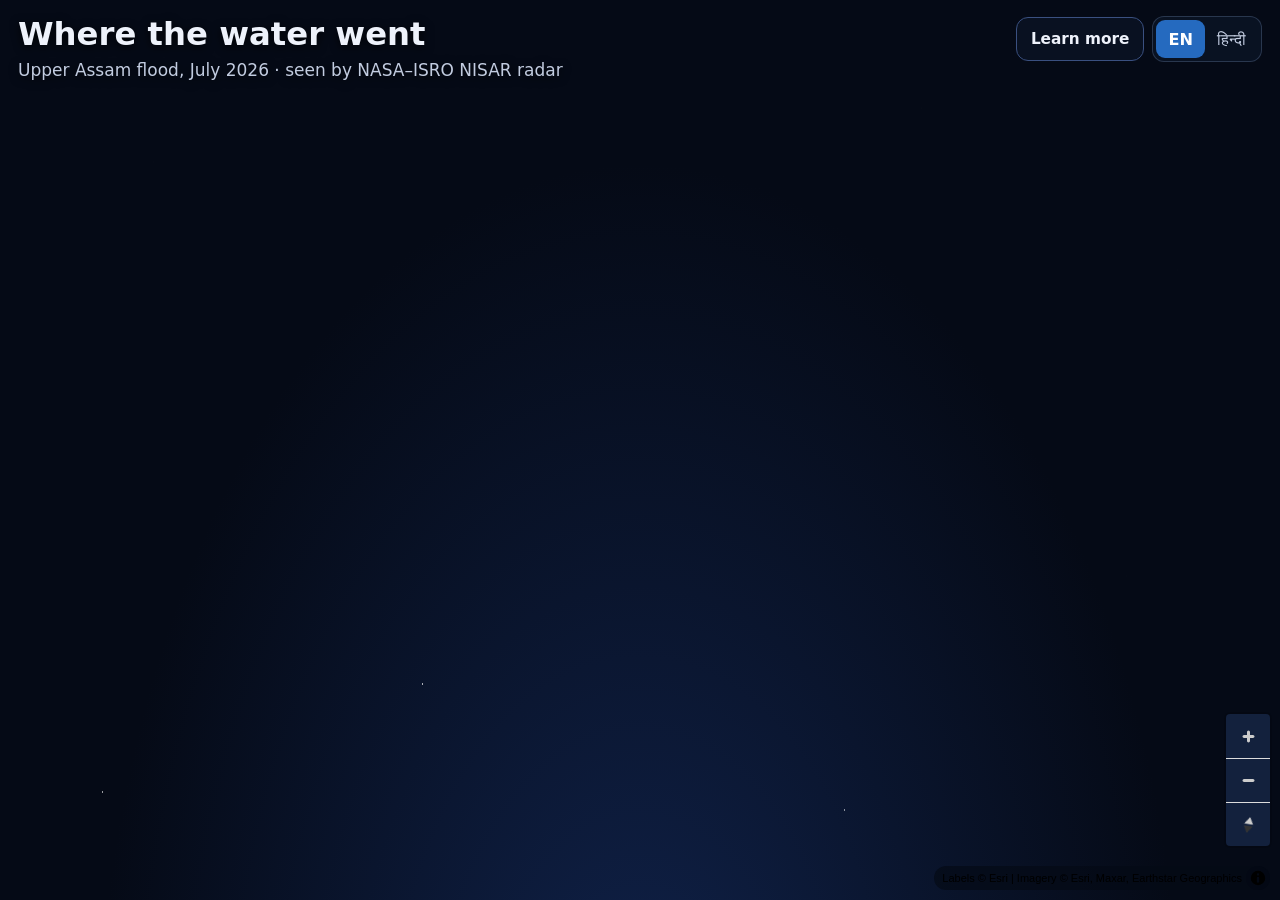
==== web/globe.html @ 460db05f "Add 3D globe experience (globe.html) as the site's main entry - globe.html: rotating satellite globe" ====
<!doctype html>
<html lang="en">
<head>
<meta charset="utf-8">
<meta name="viewport" content="width=device-width, initial-scale=1, viewport-fit=cover">
<title>Where the water went</title>
<meta name="description" content="The July 2026 flood in Upper Assam, seen by NASA–ISRO NISAR radar, on an interactive 3D globe.">
<meta name="theme-color" content="#050a16">
<link rel="icon" href="data:image/svg+xml,%3Csvg xmlns='http://www.w3.org/2000/svg' viewBox='0 0 32 32'%3E%3Crect width='32' height='32' rx='7' fill='%23256abf'/%3E%3Cpath d='M4 20c4-4 8 4 12 0s8 4 12 0' stroke='white' stroke-width='3' fill='none' stroke-linecap='round'/%3E%3C/svg%3E">
<link rel="stylesheet" href="vendor/maplibre/maplibre-gl.css">
<link rel="stylesheet" href="css/globe.css">
</head>
<body class="screen-globe">

<div id="map" aria-label="3D map"></div>

<!-- header: title (left), language + learn more (right) -->
<header class="g-head">
  <div class="g-titles">
    <h1 data-i18n="g.title"></h1>
    <p data-i18n="g.sub"></p>
  </div>
  <div class="g-right">
    <a class="g-btn ghost small" href="index.html" data-i18n="g.learn"></a>
    <div class="g-lang" role="group" data-i18n-aria="lang.label">
      <button data-lang="en" aria-pressed="true">EN</button>
      <button data-lang="hi" aria-pressed="false" lang="hi">हिन्दी</button>
    </div>
  </div>
</header>

<!-- screen 1 -->
<div class="g-start" id="start">
  <button class="g-btn big" id="fly" data-i18n="g.fly"></button>
  <p class="g-auto" id="auto" aria-live="polite"></p>
</div>

<!-- screen 2 -->
<p class="g-hint" id="hint" data-i18n="g.hint" hidden></p>

<!-- explore mode -->
<button class="g-btn ghost back" id="back" data-i18n="g.back" hidden></button>
<button class="g-btn ghost ex-toggle" id="ex-toggle" aria-expanded="false" aria-controls="explore" data-i18n="g.ex.toggle" hidden></button>
<section class="g-box explore" id="explore" aria-labelledby="ex-title" hidden>
  <h2 id="ex-title" data-i18n="g.ex.title"></h2>
  <div class="g-dates" id="ex-dates" role="group"></div>
  <div class="g-checks" id="ex-layers"></div>
  <label class="g-range"><span data-i18n="g.opacity"></span>
    <input type="range" id="ex-opacity" min="0.2" max="1" step="0.05" value="0.85"></label>
  <p class="g-small" data-i18n="g.tapany"></p>
</section>

<div class="g-box legend" id="legend" data-i18n-aria="g.legend" hidden>
  <span class="lg"><span class="sw water"></span><span data-i18n="legend.water"></span></span>
  <span class="lg"><span class="sw flooded_receded"></span><span data-i18n="cls.flooded_receded"></span></span>
  <span class="lg"><span class="sw flooded_persisting"></span><span data-i18n="cls.flooded_persisting"></span></span>
  <span class="lg"><span class="sw flooded_vegetation"></span><span data-i18n="cls.flooded_vegetation"></span></span>
  <span class="lg"><span class="ramp"></span><span data-i18n="legend.radar"></span></span>
</div>

<!-- screen 3: panel (side panel on desktop, bottom sheet on mobile) -->
<aside class="g-panel" id="panel" role="dialog" aria-modal="false" aria-labelledby="panel-title" hidden>
  <div class="p-head">
    <h2 id="panel-title" tabindex="-1" data-i18n="g.panel"></h2>
    <button class="p-close" id="close" data-i18n-aria="g.close">×</button>
  </div>
  <div class="p-tabs" role="tablist">
    <button role="tab" id="t-story" aria-controls="s-story" aria-selected="true" data-i18n="g.tab.story"></button>
    <button role="tab" id="t-clouds" aria-controls="s-clouds" aria-selected="false" tabindex="-1" data-i18n="g.tab.clouds"></button>
    <button role="tab" id="t-numbers" aria-controls="s-numbers" aria-selected="false" tabindex="-1" data-i18n="g.tab.numbers"></button>
  </div>
  <div class="p-body">
    <section role="tabpanel" id="s-story" aria-labelledby="t-story">
      <div class="g-dates" id="p-dates" role="group"></div>
      <button class="g-btn" id="play" aria-pressed="false"></button>
      <p class="p-date" id="p-date" aria-live="polite"></p>
      <p class="p-text" id="p-text"></p>
      <p class="g-small" data-i18n="g.onmap"></p>
    </section>
    <section role="tabpanel" id="s-clouds" aria-labelledby="t-clouds" hidden>
      <p id="clouds-p"></p>
      <div class="swipe" id="swipe">
        <img class="swipe-base" src="data/backscatter_peak.png" alt="">
        <img class="swipe-top" id="swipe-opt" src="data/optical_peak.jpg" alt="">
        <span class="swipe-tag l" data-i18n="clouds.left"></span>
        <span class="swipe-tag r" data-i18n="clouds.right"></span>
        <div class="swipe-line" aria-hidden="true"><span class="swipe-knob">◀ ▶</span></div>
        <input type="range" id="swipe-range" min="0" max="100" value="50" step="0.5" data-i18n-aria="clouds.aria">
      </div>
      <p class="g-small" id="clouds-cap"></p>
    </section>
    <section role="tabpanel" id="s-numbers" aria-labelledby="t-numbers" hidden>
      <div class="stats" id="stats"></div>
      <p class="g-small" data-i18n="g.n.range"></p>
    </section>
  </div>
  <div class="p-foot">
    <button class="g-btn ghost" id="watch" data-i18n="g.watch"></button>
    <button class="g-btn" id="to-explore" data-i18n="g.explore"></button>
    <p class="g-small soon" id="soon" aria-live="polite"></p>
  </div>
</aside>

<div class="g-loading" id="loading" role="status" aria-live="polite"><span class="spin" aria-hidden="true"></span><span data-i18n="g.loading"></span></div>
<div class="g-fatal" id="fatal" hidden></div>

<script src="vendor/maplibre/maplibre-gl.js"></script>
<script>window.maplibregl || document.write('<script src="https://unpkg.com/maplibre-gl@5.24.1/dist/maplibre-gl.js"><\/script><link rel="stylesheet" href="https://unpkg.com/maplibre-gl@5.24.1/dist/maplibre-gl.css">')</script>
<script src="data/site_data.js"></script>
<script src="data/status_grid.js"></script>
<script src="data/globe_layers.js"></script>
<script src="data/db_grids.js"></script>
<script src="data/optical.js"></script>
<script src="js/i18n.js"></script>
<script src="js/i18n-globe.js"></script>
<script src="js/globe.js"></script>
</body>
</html>
---- web/vendor/maplibre/maplibre-gl.css ----
.maplibregl-map{font:12px/20px Helvetica Neue,Arial,Helvetica,sans-serif;overflow:hidden;position:relative;-webkit-tap-highlight-color:rgb(0 0 0/0)}.maplibregl-canvas{left:0;position:absolute;top:0}.maplibregl-map:fullscreen{height:100%;width:100%}.maplibregl-ctrl-group button.maplibregl-ctrl-compass{touch-action:none}.maplibregl-canvas-container.maplibregl-interactive,.maplibregl-ctrl-group button.maplibregl-ctrl-compass{cursor:grab;-webkit-user-select:none;-moz-user-select:none;user-select:none}.maplibregl-canvas-container.maplibregl-interactive.maplibregl-track-pointer{cursor:pointer}.maplibregl-canvas-container.maplibregl-interactive:active,.maplibregl-ctrl-group button.maplibregl-ctrl-compass:active{cursor:grabbing}.maplibregl-canvas-container.maplibregl-touch-zoom-rotate,.maplibregl-canvas-container.maplibregl-touch-zoom-rotate .maplibregl-canvas{touch-action:pan-x pan-y}.maplibregl-canvas-container.maplibregl-touch-drag-pan,.maplibregl-canvas-container.maplibregl-touch-drag-pan .maplibregl-canvas{touch-action:pinch-zoom}.maplibregl-canvas-container.maplibregl-touch-zoom-rotate.maplibregl-touch-drag-pan,.maplibregl-canvas-container.maplibregl-touch-zoom-rotate.maplibregl-touch-drag-pan .maplibregl-canvas{touch-action:none}.maplibregl-canvas-container.maplibregl-touch-drag-pan.maplibregl-cooperative-gestures,.maplibregl-canvas-container.maplibregl-touch-drag-pan.maplibregl-cooperative-gestures .maplibregl-canvas{touch-action:pan-x pan-y}.maplibregl-ctrl-bottom-left,.maplibregl-ctrl-bottom-right,.maplibregl-ctrl-top-left,.maplibregl-ctrl-top-right{pointer-events:none;position:absolute;z-index:2}.maplibregl-ctrl-top-left{left:0;top:0}.maplibregl-ctrl-top-right{right:0;top:0}.maplibregl-ctrl-bottom-left{bottom:0;left:0}.maplibregl-ctrl-bottom-right{bottom:0;right:0}.maplibregl-ctrl{clear:both;pointer-events:auto;transform:translate(0)}.maplibregl-ctrl-top-left .maplibregl-ctrl{float:left;margin:10px 0 0 10px}.maplibregl-ctrl-top-right .maplibregl-ctrl{float:right;margin:10px 10px 0 0}.maplibregl-ctrl-bottom-left .maplibregl-ctrl{float:left;margin:0 0 10px 10px}.maplibregl-ctrl-bottom-right .maplibregl-ctrl{float:right;margin:0 10px 10px 0}.maplibregl-ctrl-group{background:#fff;border-radius:4px}.maplibregl-ctrl-group:not(:empty){box-shadow:0 0 0 2px rgba(0,0,0,.1)}@media (forced-colors:active){.maplibregl-ctrl-group:not(:empty){box-shadow:0 0 0 2px ButtonText}}.maplibregl-ctrl-group button{background-color:transparent;border:0;box-sizing:border-box;cursor:pointer;display:block;height:29px;outline:none;padding:0;width:29px}.maplibregl-ctrl-group button+button{border-top:1px solid #ddd}.maplibregl-ctrl button .maplibregl-ctrl-icon{background-position:50%;background-repeat:no-repeat;display:block;height:100%;width:100%}@media (forced-colors:active){.maplibregl-ctrl-icon{background-color:transparent}.maplibregl-ctrl-group button+button{border-top:1px solid ButtonText}}.maplibregl-ctrl button::-moz-focus-inner{border:0;padding:0}.maplibregl-ctrl-attrib-button:focus,.maplibregl-ctrl-group button:focus{box-shadow:0 0 2px 2px #0096ff}.maplibregl-ctrl button:disabled{cursor:not-allowed}.maplibregl-ctrl button:disabled .maplibregl-ctrl-icon{opacity:.25}@media (hover:hover){.maplibregl-ctrl button:not(:disabled):hover{background-color:rgba(0,0,0,.05)}}.maplibregl-ctrl button:not(:disabled):active{background-color:rgba(0,0,0,.05)}.maplibregl-ctrl-group button:focus:focus-visible{box-shadow:0 0 2px 2px #0096ff}.maplibregl-ctrl-group button:focus:not(:focus-visible){box-shadow:none}.maplibregl-ctrl-group button:focus:first-child{border-radius:4px 4px 0 0}.maplibregl-ctrl-group button:focus:last-child{border-radius:0 0 4px 4px}.maplibregl-ctrl-group button:focus:only-child{border-radius:inherit}.maplibregl-ctrl button.maplibregl-ctrl-zoom-out .maplibregl-ctrl-icon{background-image:url("data:image/svg+xml;charset=utf-8,%3Csvg xmlns='http://www.w3.org/2000/svg' width='29' height='29' fill='%23333' viewBox='0 0 29 29'%3E%3Cpath d='M10 13c-.75 0-1.5.75-1.5 1.5S9.25 16 10 16h9c.75 0 1.5-.75 1.5-1.5S19.75 13 19 13z'/%3E%3C/svg%3E")}.maplibregl-ctrl button.maplibregl-ctrl-zoom-in .maplibregl-ctrl-icon{background-image:url("data:image/svg+xml;charset=utf-8,%3Csvg xmlns='http://www.w3.org/2000/svg' width='29' height='29' fill='%23333' viewBox='0 0 29 29'%3E%3Cpath d='M14.5 8.5c-.75 0-1.5.75-1.5 1.5v3h-3c-.75 0-1.5.75-1.5 1.5S9.25 16 10 16h3v3c0 .75.75 1.5 1.5 1.5S16 19.75 16 19v-3h3c.75 0 1.5-.75 1.5-1.5S19.75 13 19 13h-3v-3c0-.75-.75-1.5-1.5-1.5'/%3E%3C/svg%3E")}@media (forced-colors:active){.maplibregl-ctrl button.maplibregl-ctrl-zoom-out .maplibregl-ctrl-icon{background-image:url("data:image/svg+xml;charset=utf-8,%3Csvg xmlns='http://www.w3.org/2000/svg' width='29' height='29' fill='%23fff' viewBox='0 0 29 29'%3E%3Cpath d='M10 13c-.75 0-1.5.75-1.5 1.5S9.25 16 10 16h9c.75 0 1.5-.75 1.5-1.5S19.75 13 19 13z'/%3E%3C/svg%3E")}.maplibregl-ctrl button.maplibregl-ctrl-zoom-in .maplibregl-ctrl-icon{background-image:url("data:image/svg+xml;charset=utf-8,%3Csvg xmlns='http://www.w3.org/2000/svg' width='29' height='29' fill='%23fff' viewBox='0 0 29 29'%3E%3Cpath d='M14.5 8.5c-.75 0-1.5.75-1.5 1.5v3h-3c-.75 0-1.5.75-1.5 1.5S9.25 16 10 16h3v3c0 .75.75 1.5 1.5 1.5S16 19.75 16 19v-3h3c.75 0 1.5-.75 1.5-1.5S19.75 13 19 13h-3v-3c0-.75-.75-1.5-1.5-1.5'/%3E%3C/svg%3E")}}@media (forced-colors:active) and (prefers-color-scheme:light){.maplibregl-ctrl button.maplibregl-ctrl-zoom-out .maplibregl-ctrl-icon{background-image:url("data:image/svg+xml;charset=utf-8,%3Csvg xmlns='http://www.w3.org/2000/svg' width='29' height='29' viewBox='0 0 29 29'%3E%3Cpath d='M10 13c-.75 0-1.5.75-1.5 1.5S9.25 16 10 16h9c.75 0 1.5-.75 1.5-1.5S19.75 13 19 13z'/%3E%3C/svg%3E")}.maplibregl-ctrl button.maplibregl-ctrl-zoom-in .maplibregl-ctrl-icon{background-image:url("data:image/svg+xml;charset=utf-8,%3Csvg xmlns='http://www.w3.org/2000/svg' width='29' height='29' viewBox='0 0 29 29'%3E%3Cpath d='M14.5 8.5c-.75 0-1.5.75-1.5 1.5v3h-3c-.75 0-1.5.75-1.5 1.5S9.25 16 10 16h3v3c0 .75.75 1.5 1.5 1.5S16 19.75 16 19v-3h3c.75 0 1.5-.75 1.5-1.5S19.75 13 19 13h-3v-3c0-.75-.75-1.5-1.5-1.5'/%3E%3C/svg%3E")}}.maplibregl-ctrl button.maplibregl-ctrl-fullscreen .maplibregl-ctrl-icon{background-image:url("data:image/svg+xml;charset=utf-8,%3Csvg xmlns='http://www.w3.org/2000/svg' width='29' height='29' fill='%23333' viewBox='0 0 29 29'%3E%3Cpath d='M24 16v5.5c0 1.75-.75 2.5-2.5 2.5H16v-1l3-1.5-4-5.5 1-1 5.5 4 1.5-3zM6 16l1.5 3 5.5-4 1 1-4 5.5 3 1.5v1H7.5C5.75 24 5 23.25 5 21.5V16zm7-11v1l-3 1.5 4 5.5-1 1-5.5-4L6 13H5V7.5C5 5.75 5.75 5 7.5 5zm11 2.5c0-1.75-.75-2.5-2.5-2.5H16v1l3 1.5-4 5.5 1 1 5.5-4 1.5 3h1z'/%3E%3C/svg%3E")}.maplibregl-ctrl button.maplibregl-ctrl-shrink .maplibregl-ctrl-icon{background-image:url("data:image/svg+xml;charset=utf-8,%3Csvg xmlns='http://www.w3.org/2000/svg' width='29' height='29' viewBox='0 0 29 29'%3E%3Cpath d='M18.5 16c-1.75 0-2.5.75-2.5 2.5V24h1l1.5-3 5.5 4 1-1-4-5.5 3-1.5v-1zM13 18.5c0-1.75-.75-2.5-2.5-2.5H5v1l3 1.5L4 24l1 1 5.5-4 1.5 3h1zm3-8c0 1.75.75 2.5 2.5 2.5H24v-1l-3-1.5L25 5l-1-1-5.5 4L17 5h-1zM10.5 13c1.75 0 2.5-.75 2.5-2.5V5h-1l-1.5 3L5 4 4 5l4 5.5L5 12v1z'/%3E%3C/svg%3E")}@media (forced-colors:active){.maplibregl-ctrl button.maplibregl-ctrl-fullscreen .maplibregl-ctrl-icon{background-image:url("data:image/svg+xml;charset=utf-8,%3Csvg xmlns='http://www.w3.org/2000/svg' width='29' height='29' fill='%23fff' viewBox='0 0 29 29'%3E%3Cpath d='M24 16v5.5c0 1.75-.75 2.5-2.5 2.5H16v-1l3-1.5-4-5.5 1-1 5.5 4 1.5-3zM6 16l1.5 3 5.5-4 1 1-4 5.5 3 1.5v1H7.5C5.75 24 5 23.25 5 21.5V16zm7-11v1l-3 1.5 4 5.5-1 1-5.5-4L6 13H5V7.5C5 5.75 5.75 5 7.5 5zm11 2.5c0-1.75-.75-2.5-2.5-2.5H16v1l3 1.5-4 5.5 1 1 5.5-4 1.5 3h1z'/%3E%3C/svg%3E")}.maplibregl-ctrl button.maplibregl-ctrl-shrink .maplibregl-ctrl-icon{background-image:url("data:image/svg+xml;charset=utf-8,%3Csvg xmlns='http://www.w3.org/2000/svg' width='29' height='29' fill='%23fff' viewBox='0 0 29 29'%3E%3Cpath d='M18.5 16c-1.75 0-2.5.75-2.5 2.5V24h1l1.5-3 5.5 4 1-1-4-5.5 3-1.5v-1zM13 18.5c0-1.75-.75-2.5-2.5-2.5H5v1l3 1.5L4 24l1 1 5.5-4 1.5 3h1zm3-8c0 1.75.75 2.5 2.5 2.5H24v-1l-3-1.5L25 5l-1-1-5.5 4L17 5h-1zM10.5 13c1.75 0 2.5-.75 2.5-2.5V5h-1l-1.5 3L5 4 4 5l4 5.5L5 12v1z'/%3E%3C/svg%3E")}}@media (forced-colors:active) and (prefers-color-scheme:light){.maplibregl-ctrl button.maplibregl-ctrl-fullscreen .maplibregl-ctrl-icon{background-image:url("data:image/svg+xml;charset=utf-8,%3Csvg xmlns='http://www.w3.org/2000/svg' width='29' height='29' viewBox='0 0 29 29'%3E%3Cpath d='M24 16v5.5c0 1.75-.75 2.5-2.5 2.5H16v-1l3-1.5-4-5.5 1-1 5.5 4 1.5-3zM6 16l1.5 3 5.5-4 1 1-4 5.5 3 1.5v1H7.5C5.75 24 5 23.25 5 21.5V16zm7-11v1l-3 1.5 4 5.5-1 1-5.5-4L6 13H5V7.5C5 5.75 5.75 5 7.5 5zm11 2.5c0-1.75-.75-2.5-2.5-2.5H16v1l3 1.5-4 5.5 1 1 5.5-4 1.5 3h1z'/%3E%3C/svg%3E")}.maplibregl-ctrl button.maplibregl-ctrl-shrink .maplibregl-ctrl-icon{background-image:url("data:image/svg+xml;charset=utf-8,%3Csvg xmlns='http://www.w3.org/2000/svg' width='29' height='29' viewBox='0 0 29 29'%3E%3Cpath d='M18.5 16c-1.75 0-2.5.75-2.5 2.5V24h1l1.5-3 5.5 4 1-1-4-5.5 3-1.5v-1zM13 18.5c0-1.75-.75-2.5-2.5-2.5H5v1l3 1.5L4 24l1 1 5.5-4 1.5 3h1zm3-8c0 1.75.75 2.5 2.5 2.5H24v-1l-3-1.5L25 5l-1-1-5.5 4L17 5h-1zM10.5 13c1.75 0 2.5-.75 2.5-2.5V5h-1l-1.5 3L5 4 4 5l4 5.5L5 12v1z'/%3E%3C/svg%3E")}}.maplibregl-ctrl button.maplibregl-ctrl-compass .maplibregl-ctrl-icon{background-image:url("data:image/svg+xml;charset=utf-8,%3Csvg xmlns='http://www.w3.org/2000/svg' width='29' height='29' fill='%23333' viewBox='0 0 29 29'%3E%3Cpath d='m10.5 14 4-8 4 8z'/%3E%3Cpath fill='%23ccc' d='m10.5 16 4 8 4-8z'/%3E%3C/svg%3E")}@media (forced-colors:active){.maplibregl-ctrl button.maplibregl-ctrl-compass .maplibregl-ctrl-icon{background-image:url("data:image/svg+xml;charset=utf-8,%3Csvg xmlns='http://www.w3.org/2000/svg' width='29' height='29' fill='%23fff' viewBox='0 0 29 29'%3E%3Cpath d='m10.5 14 4-8 4 8z'/%3E%3Cpath fill='%23ccc' d='m10.5 16 4 8 4-8z'/%3E%3C/svg%3E")}}@media (forced-colors:active) and (prefers-color-scheme:light){.maplibregl-ctrl button.maplibregl-ctrl-compass .maplibregl-ctrl-icon{background-image:url("data:image/svg+xml;charset=utf-8,%3Csvg xmlns='http://www.w3.org/2000/svg' width='29' height='29' viewBox='0 0 29 29'%3E%3Cpath d='m10.5 14 4-8 4 8z'/%3E%3Cpath fill='%23ccc' d='m10.5 16 4 8 4-8z'/%3E%3C/svg%3E")}}.maplibregl-ctrl button.maplibregl-ctrl-globe .maplibregl-ctrl-icon{background-image:url("data:image/svg+xml;charset=utf-8,%3Csvg xmlns='http://www.w3.org/2000/svg' width='22' height='22' fill='none' stroke='%23333' viewBox='0 0 22 22'%3E%3Ccircle cx='11' cy='11' r='8.5'/%3E%3Cpath d='M17.5 11c0 4.819-3.02 8.5-6.5 8.5S4.5 15.819 4.5 11 7.52 2.5 11 2.5s6.5 3.681 6.5 8.5Z'/%3E%3Cpath d='M13.5 11c0 2.447-.331 4.64-.853 6.206-.262.785-.562 1.384-.872 1.777-.314.399-.58.517-.775.517s-.461-.118-.775-.517c-.31-.393-.61-.992-.872-1.777C8.831 15.64 8.5 13.446 8.5 11s.331-4.64.853-6.206c.262-.785.562-1.384.872-1.777.314-.399.58-.517.775-.517s.461.118.775.517c.31.393.61.992.872 1.777.522 1.565.853 3.76.853 6.206Z'/%3E%3Cpath d='M11 7.5c-1.909 0-3.622-.166-4.845-.428-.616-.132-1.08-.283-1.379-.434a1.3 1.3 0 0 1-.224-.138q.07-.058.224-.138c.299-.151.763-.302 1.379-.434C7.378 5.666 9.091 5.5 11 5.5s3.622.166 4.845.428c.616.132 1.08.283 1.379.434.105.053.177.1.224.138q-.07.058-.224.138c-.299.151-.763.302-1.379.434-1.223.262-2.936.428-4.845.428ZM4.486 6.436ZM11 16.5c-1.909 0-3.622-.166-4.845-.428-.616-.132-1.08-.283-1.379-.434a1.3 1.3 0 0 1-.224-.138 1.3 1.3 0 0 1 .224-.138c.299-.151.763-.302 1.379-.434C7.378 14.666 9.091 14.5 11 14.5s3.622.166 4.845.428c.616.132 1.08.283 1.379.434.105.053.177.1.224.138a1.3 1.3 0 0 1-.224.138c-.299.151-.763.302-1.379.434-1.223.262-2.936.428-4.845.428Zm-6.514-1.064ZM11 12.5c-2.46 0-4.672-.222-6.255-.574-.796-.177-1.406-.38-1.805-.59a1.5 1.5 0 0 1-.39-.272.3.3 0 0 1-.047-.064.3.3 0 0 1 .048-.064c.066-.073.189-.167.389-.272.399-.21 1.009-.413 1.805-.59C6.328 9.722 8.54 9.5 11 9.5s4.672.222 6.256.574c.795.177 1.405.38 1.804.59.2.105.323.2.39.272a.3.3 0 0 1 .047.064.3.3 0 0 1-.048.064 1.4 1.4 0 0 1-.389.272c-.399.21-1.009.413-1.804.59-1.584.352-3.796.574-6.256.574Zm-8.501-1.51v.002zm0 .018v.002zm17.002.002v-.002zm0-.018v-.002z'/%3E%3C/svg%3E")}.maplibregl-ctrl button.maplibregl-ctrl-globe-enabled .maplibregl-ctrl-icon{background-image:url("data:image/svg+xml;charset=utf-8,%3Csvg xmlns='http://www.w3.org/2000/svg' width='22' height='22' fill='none' stroke='%2333b5e5' viewBox='0 0 22 22'%3E%3Ccircle cx='11' cy='11' r='8.5'/%3E%3Cpath d='M17.5 11c0 4.819-3.02 8.5-6.5 8.5S4.5 15.819 4.5 11 7.52 2.5 11 2.5s6.5 3.681 6.5 8.5Z'/%3E%3Cpath d='M13.5 11c0 2.447-.331 4.64-.853 6.206-.262.785-.562 1.384-.872 1.777-.314.399-.58.517-.775.517s-.461-.118-.775-.517c-.31-.393-.61-.992-.872-1.777C8.831 15.64 8.5 13.446 8.5 11s.331-4.64.853-6.206c.262-.785.562-1.384.872-1.777.314-.399.58-.517.775-.517s.461.118.775.517c.31.393.61.992.872 1.777.522 1.565.853 3.76.853 6.206Z'/%3E%3Cpath d='M11 7.5c-1.909 0-3.622-.166-4.845-.428-.616-.132-1.08-.283-1.379-.434a1.3 1.3 0 0 1-.224-.138q.07-.058.224-.138c.299-.151.763-.302 1.379-.434C7.378 5.666 9.091 5.5 11 5.5s3.622.166 4.845.428c.616.132 1.08.283 1.379.434.105.053.177.1.224.138q-.07.058-.224.138c-.299.151-.763.302-1.379.434-1.223.262-2.936.428-4.845.428ZM4.486 6.436ZM11 16.5c-1.909 0-3.622-.166-4.845-.428-.616-.132-1.08-.283-1.379-.434a1.3 1.3 0 0 1-.224-.138 1.3 1.3 0 0 1 .224-.138c.299-.151.763-.302 1.379-.434C7.378 14.666 9.091 14.5 11 14.5s3.622.166 4.845.428c.616.132 1.08.283 1.379.434.105.053.177.1.224.138a1.3 1.3 0 0 1-.224.138c-.299.151-.763.302-1.379.434-1.223.262-2.936.428-4.845.428Zm-6.514-1.064ZM11 12.5c-2.46 0-4.672-.222-6.255-.574-.796-.177-1.406-.38-1.805-.59a1.5 1.5 0 0 1-.39-.272.3.3 0 0 1-.047-.064.3.3 0 0 1 .048-.064c.066-.073.189-.167.389-.272.399-.21 1.009-.413 1.805-.59C6.328 9.722 8.54 9.5 11 9.5s4.672.222 6.256.574c.795.177 1.405.38 1.804.59.2.105.323.2.39.272a.3.3 0 0 1 .047.064.3.3 0 0 1-.048.064 1.4 1.4 0 0 1-.389.272c-.399.21-1.009.413-1.804.59-1.584.352-3.796.574-6.256.574Zm-8.501-1.51v.002zm0 .018v.002zm17.002.002v-.002zm0-.018v-.002z'/%3E%3C/svg%3E")}.maplibregl-ctrl button.maplibregl-ctrl-terrain .maplibregl-ctrl-icon{background-image:url("data:image/svg+xml;charset=utf-8,%3Csvg xmlns='http://www.w3.org/2000/svg' width='22' height='22' fill='%23333' viewBox='0 0 22 22'%3E%3Cpath d='m1.754 13.406 4.453-4.851 3.09 3.09 3.281 3.277.969-.969-3.309-3.312 3.844-4.121 6.148 6.886h1.082v-.855l-7.207-8.07-4.84 5.187L6.169 6.57l-5.48 5.965v.871ZM.688 16.844h20.625v1.375H.688Zm0 0'/%3E%3C/svg%3E")}.maplibregl-ctrl button.maplibregl-ctrl-terrain-enabled .maplibregl-ctrl-icon{background-image:url("data:image/svg+xml;charset=utf-8,%3Csvg xmlns='http://www.w3.org/2000/svg' width='22' height='22' fill='%2333b5e5' viewBox='0 0 22 22'%3E%3Cpath d='m1.754 13.406 4.453-4.851 3.09 3.09 3.281 3.277.969-.969-3.309-3.312 3.844-4.121 6.148 6.886h1.082v-.855l-7.207-8.07-4.84 5.187L6.169 6.57l-5.48 5.965v.871ZM.688 16.844h20.625v1.375H.688Zm0 0'/%3E%3C/svg%3E")}.maplibregl-ctrl button.maplibregl-ctrl-geolocate .maplibregl-ctrl-icon{background-image:url("data:image/svg+xml;charset=utf-8,%3Csvg xmlns='http://www.w3.org/2000/svg' width='29' height='29' fill='%23333' viewBox='0 0 20 20'%3E%3Cpath d='M10 4C9 4 9 5 9 5v.1A5 5 0 0 0 5.1 9H5s-1 0-1 1 1 1 1 1h.1A5 5 0 0 0 9 14.9v.1s0 1 1 1 1-1 1-1v-.1a5 5 0 0 0 3.9-3.9h.1s1 0 1-1-1-1-1-1h-.1A5 5 0 0 0 11 5.1V5s0-1-1-1m0 2.5a3.5 3.5 0 1 1 0 7 3.5 3.5 0 1 1 0-7'/%3E%3Ccircle cx='10' cy='10' r='2'/%3E%3C/svg%3E")}.maplibregl-ctrl button.maplibregl-ctrl-geolocate:disabled .maplibregl-ctrl-icon{background-image:url("data:image/svg+xml;charset=utf-8,%3Csvg xmlns='http://www.w3.org/2000/svg' width='29' height='29' fill='%23aaa' viewBox='0 0 20 20'%3E%3Cpath d='M10 4C9 4 9 5 9 5v.1A5 5 0 0 0 5.1 9H5s-1 0-1 1 1 1 1 1h.1A5 5 0 0 0 9 14.9v.1s0 1 1 1 1-1 1-1v-.1a5 5 0 0 0 3.9-3.9h.1s1 0 1-1-1-1-1-1h-.1A5 5 0 0 0 11 5.1V5s0-1-1-1m0 2.5a3.5 3.5 0 1 1 0 7 3.5 3.5 0 1 1 0-7'/%3E%3Ccircle cx='10' cy='10' r='2'/%3E%3Cpath fill='red' d='m14 5 1 1-9 9-1-1z'/%3E%3C/svg%3E")}.maplibregl-ctrl button.maplibregl-ctrl-geolocate.maplibregl-ctrl-geolocate-active .maplibregl-ctrl-icon{background-image:url("data:image/svg+xml;charset=utf-8,%3Csvg xmlns='http://www.w3.org/2000/svg' width='29' height='29' fill='%2333b5e5' viewBox='0 0 20 20'%3E%3Cpath d='M10 4C9 4 9 5 9 5v.1A5 5 0 0 0 5.1 9H5s-1 0-1 1 1 1 1 1h.1A5 5 0 0 0 9 14.9v.1s0 1 1 1 1-1 1-1v-.1a5 5 0 0 0 3.9-3.9h.1s1 0 1-1-1-1-1-1h-.1A5 5 0 0 0 11 5.1V5s0-1-1-1m0 2.5a3.5 3.5 0 1 1 0 7 3.5 3.5 0 1 1 0-7'/%3E%3Ccircle cx='10' cy='10' r='2'/%3E%3C/svg%3E")}.maplibregl-ctrl button.maplibregl-ctrl-geolocate.maplibregl-ctrl-geolocate-active-error .maplibregl-ctrl-icon{background-image:url("data:image/svg+xml;charset=utf-8,%3Csvg xmlns='http://www.w3.org/2000/svg' width='29' height='29' fill='%23e58978' viewBox='0 0 20 20'%3E%3Cpath d='M10 4C9 4 9 5 9 5v.1A5 5 0 0 0 5.1 9H5s-1 0-1 1 1 1 1 1h.1A5 5 0 0 0 9 14.9v.1s0 1 1 1 1-1 1-1v-.1a5 5 0 0 0 3.9-3.9h.1s1 0 1-1-1-1-1-1h-.1A5 5 0 0 0 11 5.1V5s0-1-1-1m0 2.5a3.5 3.5 0 1 1 0 7 3.5 3.5 0 1 1 0-7'/%3E%3Ccircle cx='10' cy='10' r='2'/%3E%3C/svg%3E")}.maplibregl-ctrl button.maplibregl-ctrl-geolocate.maplibregl-ctrl-geolocate-background .maplibregl-ctrl-icon{background-image:url("data:image/svg+xml;charset=utf-8,%3Csvg xmlns='http://www.w3.org/2000/svg' width='29' height='29' fill='%2333b5e5' viewBox='0 0 20 20'%3E%3Cpath d='M10 4C9 4 9 5 9 5v.1A5 5 0 0 0 5.1 9H5s-1 0-1 1 1 1 1 1h.1A5 5 0 0 0 9 14.9v.1s0 1 1 1 1-1 1-1v-.1a5 5 0 0 0 3.9-3.9h.1s1 0 1-1-1-1-1-1h-.1A5 5 0 0 0 11 5.1V5s0-1-1-1m0 2.5a3.5 3.5 0 1 1 0 7 3.5 3.5 0 1 1 0-7'/%3E%3C/svg%3E")}.maplibregl-ctrl button.maplibregl-ctrl-geolocate.maplibregl-ctrl-geolocate-background-error .maplibregl-ctrl-icon{background-image:url("data:image/svg+xml;charset=utf-8,%3Csvg xmlns='http://www.w3.org/2000/svg' width='29' height='29' fill='%23e54e33' viewBox='0 0 20 20'%3E%3Cpath d='M10 4C9 4 9 5 9 5v.1A5 5 0 0 0 5.1 9H5s-1 0-1 1 1 1 1 1h.1A5 5 0 0 0 9 14.9v.1s0 1 1 1 1-1 1-1v-.1a5 5 0 0 0 3.9-3.9h.1s1 0 1-1-1-1-1-1h-.1A5 5 0 0 0 11 5.1V5s0-1-1-1m0 2.5a3.5 3.5 0 1 1 0 7 3.5 3.5 0 1 1 0-7'/%3E%3C/svg%3E")}.maplibregl-ctrl button.maplibregl-ctrl-geolocate.maplibregl-ctrl-geolocate-waiting .maplibregl-ctrl-icon{animation:maplibregl-spin 2s linear infinite}@media (forced-colors:active){.maplibregl-ctrl button.maplibregl-ctrl-geolocate .maplibregl-ctrl-icon{background-image:url("data:image/svg+xml;charset=utf-8,%3Csvg xmlns='http://www.w3.org/2000/svg' width='29' height='29' fill='%23fff' viewBox='0 0 20 20'%3E%3Cpath d='M10 4C9 4 9 5 9 5v.1A5 5 0 0 0 5.1 9H5s-1 0-1 1 1 1 1 1h.1A5 5 0 0 0 9 14.9v.1s0 1 1 1 1-1 1-1v-.1a5 5 0 0 0 3.9-3.9h.1s1 0 1-1-1-1-1-1h-.1A5 5 0 0 0 11 5.1V5s0-1-1-1m0 2.5a3.5 3.5 0 1 1 0 7 3.5 3.5 0 1 1 0-7'/%3E%3Ccircle cx='10' cy='10' r='2'/%3E%3C/svg%3E")}.maplibregl-ctrl button.maplibregl-ctrl-geolocate:disabled .maplibregl-ctrl-icon{background-image:url("data:image/svg+xml;charset=utf-8,%3Csvg xmlns='http://www.w3.org/2000/svg' width='29' height='29' fill='%23999' viewBox='0 0 20 20'%3E%3Cpath d='M10 4C9 4 9 5 9 5v.1A5 5 0 0 0 5.1 9H5s-1 0-1 1 1 1 1 1h.1A5 5 0 0 0 9 14.9v.1s0 1 1 1 1-1 1-1v-.1a5 5 0 0 0 3.9-3.9h.1s1 0 1-1-1-1-1-1h-.1A5 5 0 0 0 11 5.1V5s0-1-1-1m0 2.5a3.5 3.5 0 1 1 0 7 3.5 3.5 0 1 1 0-7'/%3E%3Ccircle cx='10' cy='10' r='2'/%3E%3Cpath fill='red' d='m14 5 1 1-9 9-1-1z'/%3E%3C/svg%3E")}.maplibregl-ctrl button.maplibregl-ctrl-geolocate.maplibregl-ctrl-geolocate-active .maplibregl-ctrl-icon{background-image:url("data:image/svg+xml;charset=utf-8,%3Csvg xmlns='http://www.w3.org/2000/svg' width='29' height='29' fill='%2333b5e5' viewBox='0 0 20 20'%3E%3Cpath d='M10 4C9 4 9 5 9 5v.1A5 5 0 0 0 5.1 9H5s-1 0-1 1 1 1 1 1h.1A5 5 0 0 0 9 14.9v.1s0 1 1 1 1-1 1-1v-.1a5 5 0 0 0 3.9-3.9h.1s1 0 1-1-1-1-1-1h-.1A5 5 0 0 0 11 5.1V5s0-1-1-1m0 2.5a3.5 3.5 0 1 1 0 7 3.5 3.5 0 1 1 0-7'/%3E%3Ccircle cx='10' cy='10' r='2'/%3E%3C/svg%3E")}.maplibregl-ctrl button.maplibregl-ctrl-geolocate.maplibregl-ctrl-geolocate-active-error .maplibregl-ctrl-icon{background-image:url("data:image/svg+xml;charset=utf-8,%3Csvg xmlns='http://www.w3.org/2000/svg' width='29' height='29' fill='%23e58978' viewBox='0 0 20 20'%3E%3Cpath d='M10 4C9 4 9 5 9 5v.1A5 5 0 0 0 5.1 9H5s-1 0-1 1 1 1 1 1h.1A5 5 0 0 0 9 14.9v.1s0 1 1 1 1-1 1-1v-.1a5 5 0 0 0 3.9-3.9h.1s1 0 1-1-1-1-1-1h-.1A5 5 0 0 0 11 5.1V5s0-1-1-1m0 2.5a3.5 3.5 0 1 1 0 7 3.5 3.5 0 1 1 0-7'/%3E%3Ccircle cx='10' cy='10' r='2'/%3E%3C/svg%3E")}.maplibregl-ctrl button.maplibregl-ctrl-geolocate.maplibregl-ctrl-geolocate-background .maplibregl-ctrl-icon{background-image:url("data:image/svg+xml;charset=utf-8,%3Csvg xmlns='http://www.w3.org/2000/svg' width='29' height='29' fill='%2333b5e5' viewBox='0 0 20 20'%3E%3Cpath d='M10 4C9 4 9 5 9 5v.1A5 5 0 0 0 5.1 9H5s-1 0-1 1 1 1 1 1h.1A5 5 0 0 0 9 14.9v.1s0 1 1 1 1-1 1-1v-.1a5 5 0 0 0 3.9-3.9h.1s1 0 1-1-1-1-1-1h-.1A5 5 0 0 0 11 5.1V5s0-1-1-1m0 2.5a3.5 3.5 0 1 1 0 7 3.5 3.5 0 1 1 0-7'/%3E%3C/svg%3E")}.maplibregl-ctrl button.maplibregl-ctrl-geolocate.maplibregl-ctrl-geolocate-background-error .maplibregl-ctrl-icon{background-image:url("data:image/svg+xml;charset=utf-8,%3Csvg xmlns='http://www.w3.org/2000/svg' width='29' height='29' fill='%23e54e33' viewBox='0 0 20 20'%3E%3Cpath d='M10 4C9 4 9 5 9 5v.1A5 5 0 0 0 5.1 9H5s-1 0-1 1 1 1 1 1h.1A5 5 0 0 0 9 14.9v.1s0 1 1 1 1-1 1-1v-.1a5 5 0 0 0 3.9-3.9h.1s1 0 1-1-1-1-1-1h-.1A5 5 0 0 0 11 5.1V5s0-1-1-1m0 2.5a3.5 3.5 0 1 1 0 7 3.5 3.5 0 1 1 0-7'/%3E%3C/svg%3E")}}@media (forced-colors:active) and (prefers-color-scheme:light){.maplibregl-ctrl button.maplibregl-ctrl-geolocate .maplibregl-ctrl-icon{background-image:url("data:image/svg+xml;charset=utf-8,%3Csvg xmlns='http://www.w3.org/2000/svg' width='29' height='29' viewBox='0 0 20 20'%3E%3Cpath d='M10 4C9 4 9 5 9 5v.1A5 5 0 0 0 5.1 9H5s-1 0-1 1 1 1 1 1h.1A5 5 0 0 0 9 14.9v.1s0 1 1 1 1-1 1-1v-.1a5 5 0 0 0 3.9-3.9h.1s1 0 1-1-1-1-1-1h-.1A5 5 0 0 0 11 5.1V5s0-1-1-1m0 2.5a3.5 3.5 0 1 1 0 7 3.5 3.5 0 1 1 0-7'/%3E%3Ccircle cx='10' cy='10' r='2'/%3E%3C/svg%3E")}.maplibregl-ctrl button.maplibregl-ctrl-geolocate:disabled .maplibregl-ctrl-icon{background-image:url("data:image/svg+xml;charset=utf-8,%3Csvg xmlns='http://www.w3.org/2000/svg' width='29' height='29' fill='%23666' viewBox='0 0 20 20'%3E%3Cpath d='M10 4C9 4 9 5 9 5v.1A5 5 0 0 0 5.1 9H5s-1 0-1 1 1 1 1 1h.1A5 5 0 0 0 9 14.9v.1s0 1 1 1 1-1 1-1v-.1a5 5 0 0 0 3.9-3.9h.1s1 0 1-1-1-1-1-1h-.1A5 5 0 0 0 11 5.1V5s0-1-1-1m0 2.5a3.5 3.5 0 1 1 0 7 3.5 3.5 0 1 1 0-7'/%3E%3Ccircle cx='10' cy='10' r='2'/%3E%3Cpath fill='red' d='m14 5 1 1-9 9-1-1z'/%3E%3C/svg%3E")}}@keyframes maplibregl-spin{0%{transform:rotate(0deg)}to{transform:rotate(1turn)}}a.maplibregl-ctrl-logo{background-image:url("data:image/svg+xml;charset=utf-8,%3Csvg xmlns='http://www.w3.org/2000/svg' width='88' height='23' fill='none'%3E%3Cpath fill='%23000' fill-opacity='.4' fill-rule='evenodd' d='M17.408 16.796h-1.827l2.501-12.095h.198l3.324 6.533.988 2.19.988-2.19 3.258-6.533h.181l2.6 12.095h-1.81l-1.218-5.644-.362-1.71-.658 1.71-2.929 5.644h-.098l-2.914-5.644-.757-1.71-.345 1.71zm1.958-3.42-.726 3.663a1.255 1.255 0 0 1-1.232 1.011h-1.827a1.255 1.255 0 0 1-1.229-1.509l2.501-12.095a1.255 1.255 0 0 1 1.23-1.001h.197a1.25 1.25 0 0 1 1.12.685l3.19 6.273 3.125-6.263a1.25 1.25 0 0 1 1.123-.695h.181a1.255 1.255 0 0 1 1.227.991l1.443 6.71a5 5 0 0 1 .314-.787l.009-.016a4.6 4.6 0 0 1 1.777-1.887c.782-.46 1.668-.667 2.611-.667a4.6 4.6 0 0 1 1.7.32l.306.134c.21-.16.474-.256.759-.256h1.694a1.255 1.255 0 0 1 1.212.925 1.255 1.255 0 0 1 1.212-.925h1.711c.284 0 .545.094.755.252.613-.3 1.312-.45 2.075-.45 1.356 0 2.557.445 3.482 1.4q.47.48.763 1.064V4.701a1.255 1.255 0 0 1 1.255-1.255h1.86A1.255 1.255 0 0 1 54.44 4.7v9.194h2.217c.19 0 .37.043.532.118v-4.77c0-.356.147-.678.385-.906a2.42 2.42 0 0 1-.682-1.71c0-.665.267-1.253.735-1.7a2.45 2.45 0 0 1 1.722-.674 2.43 2.43 0 0 1 1.705.675q.318.302.504.683V4.7a1.255 1.255 0 0 1 1.255-1.255h1.744A1.255 1.255 0 0 1 65.812 4.7v3.335a4.8 4.8 0 0 1 1.526-.246c.938 0 1.817.214 2.59.69a4.47 4.47 0 0 1 1.67 1.743v-.98a1.255 1.255 0 0 1 1.256-1.256h1.777c.233 0 .451.064.639.174a3.4 3.4 0 0 1 1.567-.372c.346 0 .861.02 1.285.232a1.25 1.25 0 0 1 .689 1.004 4.7 4.7 0 0 1 .853-.588c.795-.44 1.675-.647 2.61-.647 1.385 0 2.65.39 3.525 1.396.836.938 1.168 2.173 1.168 3.528q-.001.515-.056 1.051a1.255 1.255 0 0 1-.947 1.09l.408.952a1.255 1.255 0 0 1-.477 1.552c-.418.268-.92.463-1.458.612-.613.171-1.304.244-2.049.244-1.06 0-2.043-.207-2.886-.698l-.015-.008c-.798-.48-1.419-1.135-1.818-1.963l-.004-.008a5.8 5.8 0 0 1-.548-2.512q0-.429.053-.843a1.3 1.3 0 0 1-.333-.086l-.166-.004c-.223 0-.426.062-.643.228-.03.024-.142.139-.142.59v3.883a1.255 1.255 0 0 1-1.256 1.256h-1.777a1.255 1.255 0 0 1-1.256-1.256V15.69l-.032.057a4.8 4.8 0 0 1-1.86 1.833 5.04 5.04 0 0 1-2.484.634 4.5 4.5 0 0 1-1.935-.424 1.25 1.25 0 0 1-.764.258h-1.71a1.255 1.255 0 0 1-1.256-1.255V7.687a2.4 2.4 0 0 1-.428.625c.253.23.412.561.412.93v7.553a1.255 1.255 0 0 1-1.256 1.255h-1.843a1.25 1.25 0 0 1-.894-.373c-.228.23-.544.373-.894.373H51.32a1.255 1.255 0 0 1-1.256-1.255v-1.251l-.061.117a4.7 4.7 0 0 1-1.782 1.884 4.77 4.77 0 0 1-2.485.67 5.6 5.6 0 0 1-1.485-.188l.009 2.764a1.255 1.255 0 0 1-1.255 1.259h-1.729a1.255 1.255 0 0 1-1.255-1.255v-3.537a1.255 1.255 0 0 1-1.167.793h-1.679a1.25 1.25 0 0 1-.77-.263 4.5 4.5 0 0 1-1.945.429c-.885 0-1.724-.21-2.495-.632l-.017-.01a5 5 0 0 1-1.081-.836 1.255 1.255 0 0 1-1.254 1.312h-1.81a1.255 1.255 0 0 1-1.228-.99l-.782-3.625-2.044 3.939a1.25 1.25 0 0 1-1.115.676h-.098a1.25 1.25 0 0 1-1.116-.68l-2.061-3.994zM35.92 16.63l.207-.114.223-.15q.493-.356.735-.785l.061-.118.033 1.332h1.678V9.242h-1.694l-.033 1.267q-.133-.329-.526-.658l-.032-.028a3.2 3.2 0 0 0-.668-.428l-.27-.12a3.3 3.3 0 0 0-1.235-.23q-1.136-.001-1.974.493a3.36 3.36 0 0 0-1.3 1.382q-.445.89-.444 2.074 0 1.2.51 2.107a3.8 3.8 0 0 0 1.382 1.381 3.9 3.9 0 0 0 1.893.477q.795 0 1.455-.33zm-2.789-5.38q-.576.675-.575 1.762 0 1.102.559 1.794.576.675 1.645.675a2.25 2.25 0 0 0 .934-.19 2.2 2.2 0 0 0 .468-.29l.178-.161a2.2 2.2 0 0 0 .397-.561q.244-.5.244-1.15v-.115q0-.708-.296-1.267l-.043-.077a2.2 2.2 0 0 0-.633-.709l-.13-.086-.047-.028a2.1 2.1 0 0 0-1.073-.285q-1.052 0-1.629.692zm2.316 2.706c.163-.17.28-.407.28-.83v-.114c0-.292-.06-.508-.15-.68a.96.96 0 0 0-.353-.389.85.85 0 0 0-.464-.127c-.4 0-.56.114-.664.239l-.01.012c-.148.174-.275.45-.275.945 0 .506.122.801.27.99.097.11.266.224.68.224.303 0 .504-.09.687-.269zm7.545 1.705a2.6 2.6 0 0 0 .331.423q.319.33.755.548l.173.074q.65.255 1.49.255 1.02 0 1.844-.493a3.45 3.45 0 0 0 1.316-1.4q.493-.904.493-2.089 0-1.909-.988-2.913-.988-1.02-2.584-1.02-.898 0-1.575.347a3 3 0 0 0-.415.262l-.199.166a3.4 3.4 0 0 0-.64.82V9.242h-1.712v11.553h1.729l-.017-5.134zm.53-1.138q.206.29.48.5l.155.11.053.034q.51.296 1.119.297 1.07 0 1.645-.675.577-.69.576-1.762 0-1.119-.576-1.777-.558-.675-1.645-.675-.435 0-.835.16a2 2 0 0 0-.284.136 2 2 0 0 0-.363.254 2.2 2.2 0 0 0-.46.569l-.082.162a2.6 2.6 0 0 0-.213 1.072v.115q0 .707.296 1.267l.135.211zm.964-.818a1.1 1.1 0 0 0 .367.385.94.94 0 0 0 .476.118c.423 0 .59-.117.687-.23.159-.194.28-.478.28-.95 0-.53-.133-.8-.266-.952l-.021-.025c-.078-.094-.231-.221-.68-.221a1 1 0 0 0-.503.135l-.012.007a.86.86 0 0 0-.335.343c-.073.133-.132.324-.132.614v.115a1.4 1.4 0 0 0 .14.66zm15.7-6.222q.347-.346.346-.856a1.05 1.05 0 0 0-.345-.79 1.18 1.18 0 0 0-.84-.329q-.51 0-.855.33a1.05 1.05 0 0 0-.346.79q0 .51.346.855.345.346.856.346.51 0 .839-.346zm4.337 9.314.033-1.332q.191.403.59.747l.098.081a4 4 0 0 0 .316.224l.223.122a3.2 3.2 0 0 0 1.44.322 3.8 3.8 0 0 0 1.875-.477 3.5 3.5 0 0 0 1.382-1.366q.527-.89.526-2.09 0-1.184-.444-2.073a3.24 3.24 0 0 0-1.283-1.399q-.823-.51-1.942-.51a3.5 3.5 0 0 0-1.527.344l-.086.043-.165.09a3 3 0 0 0-.33.214q-.432.315-.656.707a2 2 0 0 0-.099.198l.082-1.283V4.701h-1.744v12.095zm.473-2.509a2.5 2.5 0 0 0 .566.7q.117.098.245.18l.144.08a2.1 2.1 0 0 0 .975.232q1.07 0 1.645-.675.576-.69.576-1.778 0-1.102-.576-1.777-.56-.691-1.645-.692a2.2 2.2 0 0 0-1.015.235q-.22.113-.415.282l-.15.142a2.1 2.1 0 0 0-.42.594q-.223.479-.223 1.1v.115q0 .705.293 1.26zm2.616-.293c.157-.191.28-.479.28-.967 0-.51-.13-.79-.276-.961l-.021-.026c-.082-.1-.232-.225-.67-.225a.87.87 0 0 0-.681.279l-.012.011c-.154.155-.274.38-.274.807v.115c0 .285.057.499.144.669a1.1 1.1 0 0 0 .367.405c.137.082.28.123.455.123.423 0 .59-.118.686-.23zm8.266-3.013q.345-.13.724-.14l.069-.002q.493 0 .642.099l.247-1.794q-.196-.099-.717-.099a2.3 2.3 0 0 0-.545.063 2 2 0 0 0-.411.148 2.2 2.2 0 0 0-.4.249 2.5 2.5 0 0 0-.485.499 2.7 2.7 0 0 0-.32.581l-.05.137v-1.48h-1.778v7.553h1.777v-3.884q0-.546.159-.943a1.5 1.5 0 0 1 .466-.636 2.5 2.5 0 0 1 .399-.253 2 2 0 0 1 .224-.099zm9.784 2.656.05-.922q0-1.743-.856-2.698-.838-.97-2.584-.97-1.119-.001-2.007.493a3.46 3.46 0 0 0-1.4 1.382q-.493.906-.493 2.106 0 1.07.428 1.975.428.89 1.332 1.432.906.526 2.255.526.973 0 1.668-.185l.044-.012.135-.04q.613-.184.984-.421l-.542-1.267q-.3.162-.642.274l-.297.087q-.51.131-1.3.131-.954 0-1.497-.444a1.6 1.6 0 0 1-.192-.193q-.366-.44-.512-1.234l-.004-.021zm-5.427-1.256-.003.022h3.752v-.138q-.011-.727-.288-1.118a1 1 0 0 0-.156-.176q-.46-.428-1.316-.428-.986 0-1.494.604-.379.45-.494 1.234zm-27.053 2.77V4.7h-1.86v12.095h5.333V15.15zm7.103-5.908v7.553h-1.843V9.242h1.843z'/%3E%3Cpath fill='%23fff' d='m19.63 11.151-.757-1.71-.345 1.71-1.12 5.644h-1.827L18.083 4.7h.197l3.325 6.533.988 2.19.988-2.19L26.839 4.7h.181l2.6 12.095h-1.81l-1.218-5.644-.362-1.71-.658 1.71-2.93 5.644h-.098l-2.913-5.644zm14.836 5.81q-1.02 0-1.893-.478a3.8 3.8 0 0 1-1.381-1.382q-.51-.906-.51-2.106 0-1.185.444-2.074a3.36 3.36 0 0 1 1.3-1.382q.839-.494 1.974-.494a3.3 3.3 0 0 1 1.234.231 3.3 3.3 0 0 1 .97.575q.396.33.527.659l.033-1.267h1.694v7.553H37.18l-.033-1.332q-.279.593-1.02 1.053a3.17 3.17 0 0 1-1.662.444zm.296-1.482q.938 0 1.58-.642.642-.66.642-1.711v-.115q0-.708-.296-1.267a2.2 2.2 0 0 0-.807-.872 2.1 2.1 0 0 0-1.119-.313q-1.053 0-1.629.692-.575.675-.575 1.76 0 1.103.559 1.795.577.675 1.645.675zm6.521-6.237h1.711v1.4q.906-1.597 2.83-1.597 1.596 0 2.584 1.02.988 1.005.988 2.914 0 1.185-.493 2.09a3.46 3.46 0 0 1-1.316 1.399 3.5 3.5 0 0 1-1.844.493q-.954 0-1.662-.329a2.67 2.67 0 0 1-1.086-.97l.017 5.134h-1.728zm4.048 6.22q1.07 0 1.645-.674.577-.69.576-1.762 0-1.119-.576-1.777-.558-.675-1.645-.675-.592 0-1.12.296-.51.28-.822.823-.296.527-.296 1.234v.115q0 .708.296 1.267.313.543.823.855.51.296 1.119.297z'/%3E%3Cpath fill='%23e1e3e9' d='M51.325 4.7h1.86v10.45h3.473v1.646h-5.333zm7.12 4.542h1.843v7.553h-1.843zm.905-1.415a1.16 1.16 0 0 1-.856-.346 1.17 1.17 0 0 1-.346-.856 1.05 1.05 0 0 1 .346-.79q.346-.329.856-.329.494 0 .839.33a1.05 1.05 0 0 1 .345.79 1.16 1.16 0 0 1-.345.855q-.33.346-.84.346zm7.875 9.133a3.17 3.17 0 0 1-1.662-.444q-.723-.46-1.004-1.053l-.033 1.332h-1.71V4.701h1.743v4.657l-.082 1.283q.279-.658 1.086-1.119a3.5 3.5 0 0 1 1.778-.477q1.119 0 1.942.51a3.24 3.24 0 0 1 1.283 1.4q.445.888.444 2.072 0 1.201-.526 2.09a3.5 3.5 0 0 1-1.382 1.366 3.8 3.8 0 0 1-1.876.477zm-.296-1.481q1.069 0 1.645-.675.577-.69.577-1.778 0-1.102-.577-1.776-.56-.691-1.645-.692a2.12 2.12 0 0 0-1.58.659q-.642.641-.642 1.694v.115q0 .71.296 1.267a2.4 2.4 0 0 0 .807.872 2.1 2.1 0 0 0 1.119.313zm5.927-6.237h1.777v1.481q.263-.757.856-1.217a2.14 2.14 0 0 1 1.349-.46q.527 0 .724.098l-.247 1.794q-.149-.099-.642-.099-.774 0-1.416.494-.626.493-.626 1.58v3.883h-1.777V9.242zm9.534 7.718q-1.35 0-2.255-.526-.904-.543-1.332-1.432a4.6 4.6 0 0 1-.428-1.975q0-1.2.493-2.106a3.46 3.46 0 0 1 1.4-1.382q.889-.495 2.007-.494 1.744 0 2.584.97.855.956.856 2.7 0 .444-.05.92h-5.43q.18 1.005.708 1.45.542.443 1.497.443.79 0 1.3-.131a4 4 0 0 0 .938-.362l.542 1.267q-.411.263-1.119.46-.708.198-1.711.197zm1.596-4.558q.016-1.02-.444-1.432-.46-.428-1.316-.428-1.728 0-1.991 1.86z'/%3E%3Cpath d='M5.074 15.948a.484.657 0 0 0-.486.659v1.84a.484.657 0 0 0 .486.659h4.101a.484.657 0 0 0 .486-.659v-1.84a.484.657 0 0 0-.486-.659zm3.56 1.16H5.617v.838h3.017z' style='fill:%23fff;fill-rule:evenodd;stroke-width:1.03600001'/%3E%3Cg style='stroke-width:1.12603545'%3E%3Cpath d='M-9.408-1.416c-3.833-.025-7.056 2.912-7.08 6.615-.02 3.08 1.653 4.832 3.107 6.268.903.892 1.721 1.74 2.32 2.902l-.525-.004c-.543-.003-.992.304-1.24.639a1.87 1.87 0 0 0-.362 1.121l-.011 1.877c-.003.402.104.787.347 1.125.244.338.688.653 1.23.656l4.142.028c.542.003.99-.306 1.238-.641a1.87 1.87 0 0 0 .363-1.121l.012-1.875a1.87 1.87 0 0 0-.348-1.127c-.243-.338-.688-.653-1.23-.656l-.518-.004c.597-1.145 1.425-1.983 2.348-2.87 1.473-1.414 3.18-3.149 3.2-6.226-.016-3.59-2.923-6.684-6.993-6.707m-.006 1.1v.002c3.274.02 5.92 2.532 5.9 5.6-.017 2.706-1.39 4.026-2.863 5.44-1.034.994-2.118 2.033-2.814 3.633-.018.041-.052.055-.075.065q-.013.004-.02.01a.34.34 0 0 1-.226.084.34.34 0 0 1-.224-.086l-.092-.077c-.699-1.615-1.768-2.669-2.781-3.67-1.454-1.435-2.797-2.762-2.78-5.478.02-3.067 2.7-5.545 5.975-5.523m-.02 2.826c-1.62-.01-2.944 1.315-2.955 2.96-.01 1.646 1.295 2.988 2.916 2.999h.002c1.621.01 2.943-1.316 2.953-2.961.011-1.646-1.294-2.988-2.916-2.998m-.005 1.1c1.017.006 1.829.83 1.822 1.89s-.83 1.874-1.848 1.867c-1.018-.006-1.829-.83-1.822-1.89s.83-1.874 1.848-1.868m-2.155 11.857 4.14.025c.271.002.49.305.487.676l-.013 1.875c-.003.37-.224.67-.495.668l-4.14-.025c-.27-.002-.487-.306-.485-.676l.012-1.875c.003-.37.224-.67.494-.668' style='color:%23000;font-style:normal;font-variant:normal;font-weight:400;font-stretch:normal;font-size:medium;line-height:normal;font-family:sans-serif;font-variant-ligatures:normal;font-variant-position:normal;font-variant-caps:normal;font-variant-numeric:normal;font-variant-alternates:normal;font-feature-settings:normal;text-indent:0;text-align:start;text-decoration:none;text-decoration-line:none;text-decoration-style:solid;text-decoration-color:%23000;letter-spacing:normal;word-spacing:normal;text-transform:none;writing-mode:lr-tb;direction:ltr;text-orientation:mixed;dominant-baseline:auto;baseline-shift:baseline;text-anchor:start;white-space:normal;shape-padding:0;clip-rule:evenodd;display:inline;overflow:visible;visibility:visible;opacity:1;isolation:auto;mix-blend-mode:normal;color-interpolation:sRGB;color-interpolation-filters:linearRGB;solid-color:%23000;solid-opacity:1;vector-effect:none;fill:%23000;fill-opacity:.4;fill-rule:evenodd;stroke:none;stroke-width:2.47727823;stroke-linecap:butt;stroke-linejoin:miter;stroke-miterlimit:4;stroke-dasharray:none;stroke-dashoffset:0;stroke-opacity:1;color-rendering:auto;image-rendering:auto;shape-rendering:auto;text-rendering:auto' transform='translate(15.553 2.85)scale(.88807)'/%3E%3Cpath d='M-9.415-.316C-12.69-.338-15.37 2.14-15.39 5.207c-.017 2.716 1.326 4.041 2.78 5.477 1.013 1 2.081 2.055 2.78 3.67l.092.076a.34.34 0 0 0 .225.086.34.34 0 0 0 .227-.083l.019-.01c.022-.009.057-.024.074-.064.697-1.6 1.78-2.64 2.814-3.634 1.473-1.414 2.847-2.733 2.864-5.44.02-3.067-2.627-5.58-5.901-5.601m-.057 8.784c1.621.011 2.944-1.315 2.955-2.96.01-1.646-1.295-2.988-2.916-2.999-1.622-.01-2.945 1.315-2.955 2.96s1.295 2.989 2.916 3' style='clip-rule:evenodd;fill:%23e1e3e9;fill-opacity:1;fill-rule:evenodd;stroke:none;stroke-width:2.47727823;stroke-miterlimit:4;stroke-dasharray:none;stroke-opacity:.4' transform='translate(15.553 2.85)scale(.88807)'/%3E%3Cpath d='M-11.594 15.465c-.27-.002-.492.297-.494.668l-.012 1.876c-.003.371.214.673.485.675l4.14.027c.271.002.492-.298.495-.668l.012-1.877c.003-.37-.215-.672-.485-.674z' style='clip-rule:evenodd;fill:%23fff;fill-opacity:1;fill-rule:evenodd;stroke:none;stroke-width:2.47727823;stroke-miterlimit:4;stroke-dasharray:none;stroke-opacity:.4' transform='translate(15.553 2.85)scale(.88807)'/%3E%3C/g%3E%3C/svg%3E");background-repeat:no-repeat;cursor:pointer;display:block;height:23px;margin:0 0 -4px -4px;overflow:hidden;width:88px}a.maplibregl-ctrl-logo.maplibregl-compact{width:14px}@media (forced-colors:active){a.maplibregl-ctrl-logo{background-color:transparent;background-image:url("data:image/svg+xml;charset=utf-8,%3Csvg xmlns='http://www.w3.org/2000/svg' width='88' height='23' fill='none'%3E%3Cpath fill='%23000' fill-opacity='.4' fill-rule='evenodd' d='M17.408 16.796h-1.827l2.501-12.095h.198l3.324 6.533.988 2.19.988-2.19 3.258-6.533h.181l2.6 12.095h-1.81l-1.218-5.644-.362-1.71-.658 1.71-2.929 5.644h-.098l-2.914-5.644-.757-1.71-.345 1.71zm1.958-3.42-.726 3.663a1.255 1.255 0 0 1-1.232 1.011h-1.827a1.255 1.255 0 0 1-1.229-1.509l2.501-12.095a1.255 1.255 0 0 1 1.23-1.001h.197a1.25 1.25 0 0 1 1.12.685l3.19 6.273 3.125-6.263a1.25 1.25 0 0 1 1.123-.695h.181a1.255 1.255 0 0 1 1.227.991l1.443 6.71a5 5 0 0 1 .314-.787l.009-.016a4.6 4.6 0 0 1 1.777-1.887c.782-.46 1.668-.667 2.611-.667a4.6 4.6 0 0 1 1.7.32l.306.134c.21-.16.474-.256.759-.256h1.694a1.255 1.255 0 0 1 1.212.925 1.255 1.255 0 0 1 1.212-.925h1.711c.284 0 .545.094.755.252.613-.3 1.312-.45 2.075-.45 1.356 0 2.557.445 3.482 1.4q.47.48.763 1.064V4.701a1.255 1.255 0 0 1 1.255-1.255h1.86A1.255 1.255 0 0 1 54.44 4.7v9.194h2.217c.19 0 .37.043.532.118v-4.77c0-.356.147-.678.385-.906a2.42 2.42 0 0 1-.682-1.71c0-.665.267-1.253.735-1.7a2.45 2.45 0 0 1 1.722-.674 2.43 2.43 0 0 1 1.705.675q.318.302.504.683V4.7a1.255 1.255 0 0 1 1.255-1.255h1.744A1.255 1.255 0 0 1 65.812 4.7v3.335a4.8 4.8 0 0 1 1.526-.246c.938 0 1.817.214 2.59.69a4.47 4.47 0 0 1 1.67 1.743v-.98a1.255 1.255 0 0 1 1.256-1.256h1.777c.233 0 .451.064.639.174a3.4 3.4 0 0 1 1.567-.372c.346 0 .861.02 1.285.232a1.25 1.25 0 0 1 .689 1.004 4.7 4.7 0 0 1 .853-.588c.795-.44 1.675-.647 2.61-.647 1.385 0 2.65.39 3.525 1.396.836.938 1.168 2.173 1.168 3.528q-.001.515-.056 1.051a1.255 1.255 0 0 1-.947 1.09l.408.952a1.255 1.255 0 0 1-.477 1.552c-.418.268-.92.463-1.458.612-.613.171-1.304.244-2.049.244-1.06 0-2.043-.207-2.886-.698l-.015-.008c-.798-.48-1.419-1.135-1.818-1.963l-.004-.008a5.8 5.8 0 0 1-.548-2.512q0-.429.053-.843a1.3 1.3 0 0 1-.333-.086l-.166-.004c-.223 0-.426.062-.643.228-.03.024-.142.139-.142.59v3.883a1.255 1.255 0 0 1-1.256 1.256h-1.777a1.255 1.255 0 0 1-1.256-1.256V15.69l-.032.057a4.8 4.8 0 0 1-1.86 1.833 5.04 5.04 0 0 1-2.484.634 4.5 4.5 0 0 1-1.935-.424 1.25 1.25 0 0 1-.764.258h-1.71a1.255 1.255 0 0 1-1.256-1.255V7.687a2.4 2.4 0 0 1-.428.625c.253.23.412.561.412.93v7.553a1.255 1.255 0 0 1-1.256 1.255h-1.843a1.25 1.25 0 0 1-.894-.373c-.228.23-.544.373-.894.373H51.32a1.255 1.255 0 0 1-1.256-1.255v-1.251l-.061.117a4.7 4.7 0 0 1-1.782 1.884 4.77 4.77 0 0 1-2.485.67 5.6 5.6 0 0 1-1.485-.188l.009 2.764a1.255 1.255 0 0 1-1.255 1.259h-1.729a1.255 1.255 0 0 1-1.255-1.255v-3.537a1.255 1.255 0 0 1-1.167.793h-1.679a1.25 1.25 0 0 1-.77-.263 4.5 4.5 0 0 1-1.945.429c-.885 0-1.724-.21-2.495-.632l-.017-.01a5 5 0 0 1-1.081-.836 1.255 1.255 0 0 1-1.254 1.312h-1.81a1.255 1.255 0 0 1-1.228-.99l-.782-3.625-2.044 3.939a1.25 1.25 0 0 1-1.115.676h-.098a1.25 1.25 0 0 1-1.116-.68l-2.061-3.994zM35.92 16.63l.207-.114.223-.15q.493-.356.735-.785l.061-.118.033 1.332h1.678V9.242h-1.694l-.033 1.267q-.133-.329-.526-.658l-.032-.028a3.2 3.2 0 0 0-.668-.428l-.27-.12a3.3 3.3 0 0 0-1.235-.23q-1.136-.001-1.974.493a3.36 3.36 0 0 0-1.3 1.382q-.445.89-.444 2.074 0 1.2.51 2.107a3.8 3.8 0 0 0 1.382 1.381 3.9 3.9 0 0 0 1.893.477q.795 0 1.455-.33zm-2.789-5.38q-.576.675-.575 1.762 0 1.102.559 1.794.576.675 1.645.675a2.25 2.25 0 0 0 .934-.19 2.2 2.2 0 0 0 .468-.29l.178-.161a2.2 2.2 0 0 0 .397-.561q.244-.5.244-1.15v-.115q0-.708-.296-1.267l-.043-.077a2.2 2.2 0 0 0-.633-.709l-.13-.086-.047-.028a2.1 2.1 0 0 0-1.073-.285q-1.052 0-1.629.692zm2.316 2.706c.163-.17.28-.407.28-.83v-.114c0-.292-.06-.508-.15-.68a.96.96 0 0 0-.353-.389.85.85 0 0 0-.464-.127c-.4 0-.56.114-.664.239l-.01.012c-.148.174-.275.45-.275.945 0 .506.122.801.27.99.097.11.266.224.68.224.303 0 .504-.09.687-.269zm7.545 1.705a2.6 2.6 0 0 0 .331.423q.319.33.755.548l.173.074q.65.255 1.49.255 1.02 0 1.844-.493a3.45 3.45 0 0 0 1.316-1.4q.493-.904.493-2.089 0-1.909-.988-2.913-.988-1.02-2.584-1.02-.898 0-1.575.347a3 3 0 0 0-.415.262l-.199.166a3.4 3.4 0 0 0-.64.82V9.242h-1.712v11.553h1.729l-.017-5.134zm.53-1.138q.206.29.48.5l.155.11.053.034q.51.296 1.119.297 1.07 0 1.645-.675.577-.69.576-1.762 0-1.119-.576-1.777-.558-.675-1.645-.675-.435 0-.835.16a2 2 0 0 0-.284.136 2 2 0 0 0-.363.254 2.2 2.2 0 0 0-.46.569l-.082.162a2.6 2.6 0 0 0-.213 1.072v.115q0 .707.296 1.267l.135.211zm.964-.818a1.1 1.1 0 0 0 .367.385.94.94 0 0 0 .476.118c.423 0 .59-.117.687-.23.159-.194.28-.478.28-.95 0-.53-.133-.8-.266-.952l-.021-.025c-.078-.094-.231-.221-.68-.221a1 1 0 0 0-.503.135l-.012.007a.86.86 0 0 0-.335.343c-.073.133-.132.324-.132.614v.115a1.4 1.4 0 0 0 .14.66zm15.7-6.222q.347-.346.346-.856a1.05 1.05 0 0 0-.345-.79 1.18 1.18 0 0 0-.84-.329q-.51 0-.855.33a1.05 1.05 0 0 0-.346.79q0 .51.346.855.345.346.856.346.51 0 .839-.346zm4.337 9.314.033-1.332q.191.403.59.747l.098.081a4 4 0 0 0 .316.224l.223.122a3.2 3.2 0 0 0 1.44.322 3.8 3.8 0 0 0 1.875-.477 3.5 3.5 0 0 0 1.382-1.366q.527-.89.526-2.09 0-1.184-.444-2.073a3.24 3.24 0 0 0-1.283-1.399q-.823-.51-1.942-.51a3.5 3.5 0 0 0-1.527.344l-.086.043-.165.09a3 3 0 0 0-.33.214q-.432.315-.656.707a2 2 0 0 0-.099.198l.082-1.283V4.701h-1.744v12.095zm.473-2.509a2.5 2.5 0 0 0 .566.7q.117.098.245.18l.144.08a2.1 2.1 0 0 0 .975.232q1.07 0 1.645-.675.576-.69.576-1.778 0-1.102-.576-1.777-.56-.691-1.645-.692a2.2 2.2 0 0 0-1.015.235q-.22.113-.415.282l-.15.142a2.1 2.1 0 0 0-.42.594q-.223.479-.223 1.1v.115q0 .705.293 1.26zm2.616-.293c.157-.191.28-.479.28-.967 0-.51-.13-.79-.276-.961l-.021-.026c-.082-.1-.232-.225-.67-.225a.87.87 0 0 0-.681.279l-.012.011c-.154.155-.274.38-.274.807v.115c0 .285.057.499.144.669a1.1 1.1 0 0 0 .367.405c.137.082.28.123.455.123.423 0 .59-.118.686-.23zm8.266-3.013q.345-.13.724-.14l.069-.002q.493 0 .642.099l.247-1.794q-.196-.099-.717-.099a2.3 2.3 0 0 0-.545.063 2 2 0 0 0-.411.148 2.2 2.2 0 0 0-.4.249 2.5 2.5 0 0 0-.485.499 2.7 2.7 0 0 0-.32.581l-.05.137v-1.48h-1.778v7.553h1.777v-3.884q0-.546.159-.943a1.5 1.5 0 0 1 .466-.636 2.5 2.5 0 0 1 .399-.253 2 2 0 0 1 .224-.099zm9.784 2.656.05-.922q0-1.743-.856-2.698-.838-.97-2.584-.97-1.119-.001-2.007.493a3.46 3.46 0 0 0-1.4 1.382q-.493.906-.493 2.106 0 1.07.428 1.975.428.89 1.332 1.432.906.526 2.255.526.973 0 1.668-.185l.044-.012.135-.04q.613-.184.984-.421l-.542-1.267q-.3.162-.642.274l-.297.087q-.51.131-1.3.131-.954 0-1.497-.444a1.6 1.6 0 0 1-.192-.193q-.366-.44-.512-1.234l-.004-.021zm-5.427-1.256-.003.022h3.752v-.138q-.011-.727-.288-1.118a1 1 0 0 0-.156-.176q-.46-.428-1.316-.428-.986 0-1.494.604-.379.45-.494 1.234zm-27.053 2.77V4.7h-1.86v12.095h5.333V15.15zm7.103-5.908v7.553h-1.843V9.242h1.843z'/%3E%3Cpath fill='%23fff' d='m19.63 11.151-.757-1.71-.345 1.71-1.12 5.644h-1.827L18.083 4.7h.197l3.325 6.533.988 2.19.988-2.19L26.839 4.7h.181l2.6 12.095h-1.81l-1.218-5.644-.362-1.71-.658 1.71-2.93 5.644h-.098l-2.913-5.644zm14.836 5.81q-1.02 0-1.893-.478a3.8 3.8 0 0 1-1.381-1.382q-.51-.906-.51-2.106 0-1.185.444-2.074a3.36 3.36 0 0 1 1.3-1.382q.839-.494 1.974-.494a3.3 3.3 0 0 1 1.234.231 3.3 3.3 0 0 1 .97.575q.396.33.527.659l.033-1.267h1.694v7.553H37.18l-.033-1.332q-.279.593-1.02 1.053a3.17 3.17 0 0 1-1.662.444zm.296-1.482q.938 0 1.58-.642.642-.66.642-1.711v-.115q0-.708-.296-1.267a2.2 2.2 0 0 0-.807-.872 2.1 2.1 0 0 0-1.119-.313q-1.053 0-1.629.692-.575.675-.575 1.76 0 1.103.559 1.795.577.675 1.645.675zm6.521-6.237h1.711v1.4q.906-1.597 2.83-1.597 1.596 0 2.584 1.02.988 1.005.988 2.914 0 1.185-.493 2.09a3.46 3.46 0 0 1-1.316 1.399 3.5 3.5 0 0 1-1.844.493q-.954 0-1.662-.329a2.67 2.67 0 0 1-1.086-.97l.017 5.134h-1.728zm4.048 6.22q1.07 0 1.645-.674.577-.69.576-1.762 0-1.119-.576-1.777-.558-.675-1.645-.675-.592 0-1.12.296-.51.28-.822.823-.296.527-.296 1.234v.115q0 .708.296 1.267.313.543.823.855.51.296 1.119.297z'/%3E%3Cpath fill='%23e1e3e9' d='M51.325 4.7h1.86v10.45h3.473v1.646h-5.333zm7.12 4.542h1.843v7.553h-1.843zm.905-1.415a1.16 1.16 0 0 1-.856-.346 1.17 1.17 0 0 1-.346-.856 1.05 1.05 0 0 1 .346-.79q.346-.329.856-.329.494 0 .839.33a1.05 1.05 0 0 1 .345.79 1.16 1.16 0 0 1-.345.855q-.33.346-.84.346zm7.875 9.133a3.17 3.17 0 0 1-1.662-.444q-.723-.46-1.004-1.053l-.033 1.332h-1.71V4.701h1.743v4.657l-.082 1.283q.279-.658 1.086-1.119a3.5 3.5 0 0 1 1.778-.477q1.119 0 1.942.51a3.24 3.24 0 0 1 1.283 1.4q.445.888.444 2.072 0 1.201-.526 2.09a3.5 3.5 0 0 1-1.382 1.366 3.8 3.8 0 0 1-1.876.477zm-.296-1.481q1.069 0 1.645-.675.577-.69.577-1.778 0-1.102-.577-1.776-.56-.691-1.645-.692a2.12 2.12 0 0 0-1.58.659q-.642.641-.642 1.694v.115q0 .71.296 1.267a2.4 2.4 0 0 0 .807.872 2.1 2.1 0 0 0 1.119.313zm5.927-6.237h1.777v1.481q.263-.757.856-1.217a2.14 2.14 0 0 1 1.349-.46q.527 0 .724.098l-.247 1.794q-.149-.099-.642-.099-.774 0-1.416.494-.626.493-.626 1.58v3.883h-1.777V9.242zm9.534 7.718q-1.35 0-2.255-.526-.904-.543-1.332-1.432a4.6 4.6 0 0 1-.428-1.975q0-1.2.493-2.106a3.46 3.46 0 0 1 1.4-1.382q.889-.495 2.007-.494 1.744 0 2.584.97.855.956.856 2.7 0 .444-.05.92h-5.43q.18 1.005.708 1.45.542.443 1.497.443.79 0 1.3-.131a4 4 0 0 0 .938-.362l.542 1.267q-.411.263-1.119.46-.708.198-1.711.197zm1.596-4.558q.016-1.02-.444-1.432-.46-.428-1.316-.428-1.728 0-1.991 1.86z'/%3E%3Cpath d='M5.074 15.948a.484.657 0 0 0-.486.659v1.84a.484.657 0 0 0 .486.659h4.101a.484.657 0 0 0 .486-.659v-1.84a.484.657 0 0 0-.486-.659zm3.56 1.16H5.617v.838h3.017z' style='fill:%23fff;fill-rule:evenodd;stroke-width:1.03600001'/%3E%3Cg style='stroke-width:1.12603545'%3E%3Cpath d='M-9.408-1.416c-3.833-.025-7.056 2.912-7.08 6.615-.02 3.08 1.653 4.832 3.107 6.268.903.892 1.721 1.74 2.32 2.902l-.525-.004c-.543-.003-.992.304-1.24.639a1.87 1.87 0 0 0-.362 1.121l-.011 1.877c-.003.402.104.787.347 1.125.244.338.688.653 1.23.656l4.142.028c.542.003.99-.306 1.238-.641a1.87 1.87 0 0 0 .363-1.121l.012-1.875a1.87 1.87 0 0 0-.348-1.127c-.243-.338-.688-.653-1.23-.656l-.518-.004c.597-1.145 1.425-1.983 2.348-2.87 1.473-1.414 3.18-3.149 3.2-6.226-.016-3.59-2.923-6.684-6.993-6.707m-.006 1.1v.002c3.274.02 5.92 2.532 5.9 5.6-.017 2.706-1.39 4.026-2.863 5.44-1.034.994-2.118 2.033-2.814 3.633-.018.041-.052.055-.075.065q-.013.004-.02.01a.34.34 0 0 1-.226.084.34.34 0 0 1-.224-.086l-.092-.077c-.699-1.615-1.768-2.669-2.781-3.67-1.454-1.435-2.797-2.762-2.78-5.478.02-3.067 2.7-5.545 5.975-5.523m-.02 2.826c-1.62-.01-2.944 1.315-2.955 2.96-.01 1.646 1.295 2.988 2.916 2.999h.002c1.621.01 2.943-1.316 2.953-2.961.011-1.646-1.294-2.988-2.916-2.998m-.005 1.1c1.017.006 1.829.83 1.822 1.89s-.83 1.874-1.848 1.867c-1.018-.006-1.829-.83-1.822-1.89s.83-1.874 1.848-1.868m-2.155 11.857 4.14.025c.271.002.49.305.487.676l-.013 1.875c-.003.37-.224.67-.495.668l-4.14-.025c-.27-.002-.487-.306-.485-.676l.012-1.875c.003-.37.224-.67.494-.668' style='color:%23000;font-style:normal;font-variant:normal;font-weight:400;font-stretch:normal;font-size:medium;line-height:normal;font-family:sans-serif;font-variant-ligatures:normal;font-variant-position:normal;font-variant-caps:normal;font-variant-numeric:normal;font-variant-alternates:normal;font-feature-settings:normal;text-indent:0;text-align:start;text-decoration:none;text-decoration-line:none;text-decoration-style:solid;text-decoration-color:%23000;letter-spacing:normal;word-spacing:normal;text-transform:none;writing-mode:lr-tb;direction:ltr;text-orientation:mixed;dominant-baseline:auto;baseline-shift:baseline;text-anchor:start;white-space:normal;shape-padding:0;clip-rule:evenodd;display:inline;overflow:visible;visibility:visible;opacity:1;isolation:auto;mix-blend-mode:normal;color-interpolation:sRGB;color-interpolation-filters:linearRGB;solid-color:%23000;solid-opacity:1;vector-effect:none;fill:%23000;fill-opacity:.4;fill-rule:evenodd;stroke:none;stroke-width:2.47727823;stroke-linecap:butt;stroke-linejoin:miter;stroke-miterlimit:4;stroke-dasharray:none;stroke-dashoffset:0;stroke-opacity:1;color-rendering:auto;image-rendering:auto;shape-rendering:auto;text-rendering:auto' transform='translate(15.553 2.85)scale(.88807)'/%3E%3Cpath d='M-9.415-.316C-12.69-.338-15.37 2.14-15.39 5.207c-.017 2.716 1.326 4.041 2.78 5.477 1.013 1 2.081 2.055 2.78 3.67l.092.076a.34.34 0 0 0 .225.086.34.34 0 0 0 .227-.083l.019-.01c.022-.009.057-.024.074-.064.697-1.6 1.78-2.64 2.814-3.634 1.473-1.414 2.847-2.733 2.864-5.44.02-3.067-2.627-5.58-5.901-5.601m-.057 8.784c1.621.011 2.944-1.315 2.955-2.96.01-1.646-1.295-2.988-2.916-2.999-1.622-.01-2.945 1.315-2.955 2.96s1.295 2.989 2.916 3' style='clip-rule:evenodd;fill:%23e1e3e9;fill-opacity:1;fill-rule:evenodd;stroke:none;stroke-width:2.47727823;stroke-miterlimit:4;stroke-dasharray:none;stroke-opacity:.4' transform='translate(15.553 2.85)scale(.88807)'/%3E%3Cpath d='M-11.594 15.465c-.27-.002-.492.297-.494.668l-.012 1.876c-.003.371.214.673.485.675l4.14.027c.271.002.492-.298.495-.668l.012-1.877c.003-.37-.215-.672-.485-.674z' style='clip-rule:evenodd;fill:%23fff;fill-opacity:1;fill-rule:evenodd;stroke:none;stroke-width:2.47727823;stroke-miterlimit:4;stroke-dasharray:none;stroke-opacity:.4' transform='translate(15.553 2.85)scale(.88807)'/%3E%3C/g%3E%3C/svg%3E")}}@media (forced-colors:active) and (prefers-color-scheme:light){a.maplibregl-ctrl-logo{background-image:url("data:image/svg+xml;charset=utf-8,%3Csvg xmlns='http://www.w3.org/2000/svg' width='88' height='23' fill='none'%3E%3Cpath fill='%23000' fill-opacity='.4' fill-rule='evenodd' d='M17.408 16.796h-1.827l2.501-12.095h.198l3.324 6.533.988 2.19.988-2.19 3.258-6.533h.181l2.6 12.095h-1.81l-1.218-5.644-.362-1.71-.658 1.71-2.929 5.644h-.098l-2.914-5.644-.757-1.71-.345 1.71zm1.958-3.42-.726 3.663a1.255 1.255 0 0 1-1.232 1.011h-1.827a1.255 1.255 0 0 1-1.229-1.509l2.501-12.095a1.255 1.255 0 0 1 1.23-1.001h.197a1.25 1.25 0 0 1 1.12.685l3.19 6.273 3.125-6.263a1.25 1.25 0 0 1 1.123-.695h.181a1.255 1.255 0 0 1 1.227.991l1.443 6.71a5 5 0 0 1 .314-.787l.009-.016a4.6 4.6 0 0 1 1.777-1.887c.782-.46 1.668-.667 2.611-.667a4.6 4.6 0 0 1 1.7.32l.306.134c.21-.16.474-.256.759-.256h1.694a1.255 1.255 0 0 1 1.212.925 1.255 1.255 0 0 1 1.212-.925h1.711c.284 0 .545.094.755.252.613-.3 1.312-.45 2.075-.45 1.356 0 2.557.445 3.482 1.4q.47.48.763 1.064V4.701a1.255 1.255 0 0 1 1.255-1.255h1.86A1.255 1.255 0 0 1 54.44 4.7v9.194h2.217c.19 0 .37.043.532.118v-4.77c0-.356.147-.678.385-.906a2.42 2.42 0 0 1-.682-1.71c0-.665.267-1.253.735-1.7a2.45 2.45 0 0 1 1.722-.674 2.43 2.43 0 0 1 1.705.675q.318.302.504.683V4.7a1.255 1.255 0 0 1 1.255-1.255h1.744A1.255 1.255 0 0 1 65.812 4.7v3.335a4.8 4.8 0 0 1 1.526-.246c.938 0 1.817.214 2.59.69a4.47 4.47 0 0 1 1.67 1.743v-.98a1.255 1.255 0 0 1 1.256-1.256h1.777c.233 0 .451.064.639.174a3.4 3.4 0 0 1 1.567-.372c.346 0 .861.02 1.285.232a1.25 1.25 0 0 1 .689 1.004 4.7 4.7 0 0 1 .853-.588c.795-.44 1.675-.647 2.61-.647 1.385 0 2.65.39 3.525 1.396.836.938 1.168 2.173 1.168 3.528q-.001.515-.056 1.051a1.255 1.255 0 0 1-.947 1.09l.408.952a1.255 1.255 0 0 1-.477 1.552c-.418.268-.92.463-1.458.612-.613.171-1.304.244-2.049.244-1.06 0-2.043-.207-2.886-.698l-.015-.008c-.798-.48-1.419-1.135-1.818-1.963l-.004-.008a5.8 5.8 0 0 1-.548-2.512q0-.429.053-.843a1.3 1.3 0 0 1-.333-.086l-.166-.004c-.223 0-.426.062-.643.228-.03.024-.142.139-.142.59v3.883a1.255 1.255 0 0 1-1.256 1.256h-1.777a1.255 1.255 0 0 1-1.256-1.256V15.69l-.032.057a4.8 4.8 0 0 1-1.86 1.833 5.04 5.04 0 0 1-2.484.634 4.5 4.5 0 0 1-1.935-.424 1.25 1.25 0 0 1-.764.258h-1.71a1.255 1.255 0 0 1-1.256-1.255V7.687a2.4 2.4 0 0 1-.428.625c.253.23.412.561.412.93v7.553a1.255 1.255 0 0 1-1.256 1.255h-1.843a1.25 1.25 0 0 1-.894-.373c-.228.23-.544.373-.894.373H51.32a1.255 1.255 0 0 1-1.256-1.255v-1.251l-.061.117a4.7 4.7 0 0 1-1.782 1.884 4.77 4.77 0 0 1-2.485.67 5.6 5.6 0 0 1-1.485-.188l.009 2.764a1.255 1.255 0 0 1-1.255 1.259h-1.729a1.255 1.255 0 0 1-1.255-1.255v-3.537a1.255 1.255 0 0 1-1.167.793h-1.679a1.25 1.25 0 0 1-.77-.263 4.5 4.5 0 0 1-1.945.429c-.885 0-1.724-.21-2.495-.632l-.017-.01a5 5 0 0 1-1.081-.836 1.255 1.255 0 0 1-1.254 1.312h-1.81a1.255 1.255 0 0 1-1.228-.99l-.782-3.625-2.044 3.939a1.25 1.25 0 0 1-1.115.676h-.098a1.25 1.25 0 0 1-1.116-.68l-2.061-3.994zM35.92 16.63l.207-.114.223-.15q.493-.356.735-.785l.061-.118.033 1.332h1.678V9.242h-1.694l-.033 1.267q-.133-.329-.526-.658l-.032-.028a3.2 3.2 0 0 0-.668-.428l-.27-.12a3.3 3.3 0 0 0-1.235-.23q-1.136-.001-1.974.493a3.36 3.36 0 0 0-1.3 1.382q-.445.89-.444 2.074 0 1.2.51 2.107a3.8 3.8 0 0 0 1.382 1.381 3.9 3.9 0 0 0 1.893.477q.795 0 1.455-.33zm-2.789-5.38q-.576.675-.575 1.762 0 1.102.559 1.794.576.675 1.645.675a2.25 2.25 0 0 0 .934-.19 2.2 2.2 0 0 0 .468-.29l.178-.161a2.2 2.2 0 0 0 .397-.561q.244-.5.244-1.15v-.115q0-.708-.296-1.267l-.043-.077a2.2 2.2 0 0 0-.633-.709l-.13-.086-.047-.028a2.1 2.1 0 0 0-1.073-.285q-1.052 0-1.629.692zm2.316 2.706c.163-.17.28-.407.28-.83v-.114c0-.292-.06-.508-.15-.68a.96.96 0 0 0-.353-.389.85.85 0 0 0-.464-.127c-.4 0-.56.114-.664.239l-.01.012c-.148.174-.275.45-.275.945 0 .506.122.801.27.99.097.11.266.224.68.224.303 0 .504-.09.687-.269zm7.545 1.705a2.6 2.6 0 0 0 .331.423q.319.33.755.548l.173.074q.65.255 1.49.255 1.02 0 1.844-.493a3.45 3.45 0 0 0 1.316-1.4q.493-.904.493-2.089 0-1.909-.988-2.913-.988-1.02-2.584-1.02-.898 0-1.575.347a3 3 0 0 0-.415.262l-.199.166a3.4 3.4 0 0 0-.64.82V9.242h-1.712v11.553h1.729l-.017-5.134zm.53-1.138q.206.29.48.5l.155.11.053.034q.51.296 1.119.297 1.07 0 1.645-.675.577-.69.576-1.762 0-1.119-.576-1.777-.558-.675-1.645-.675-.435 0-.835.16a2 2 0 0 0-.284.136 2 2 0 0 0-.363.254 2.2 2.2 0 0 0-.46.569l-.082.162a2.6 2.6 0 0 0-.213 1.072v.115q0 .707.296 1.267l.135.211zm.964-.818a1.1 1.1 0 0 0 .367.385.94.94 0 0 0 .476.118c.423 0 .59-.117.687-.23.159-.194.28-.478.28-.95 0-.53-.133-.8-.266-.952l-.021-.025c-.078-.094-.231-.221-.68-.221a1 1 0 0 0-.503.135l-.012.007a.86.86 0 0 0-.335.343c-.073.133-.132.324-.132.614v.115a1.4 1.4 0 0 0 .14.66zm15.7-6.222q.347-.346.346-.856a1.05 1.05 0 0 0-.345-.79 1.18 1.18 0 0 0-.84-.329q-.51 0-.855.33a1.05 1.05 0 0 0-.346.79q0 .51.346.855.345.346.856.346.51 0 .839-.346zm4.337 9.314.033-1.332q.191.403.59.747l.098.081a4 4 0 0 0 .316.224l.223.122a3.2 3.2 0 0 0 1.44.322 3.8 3.8 0 0 0 1.875-.477 3.5 3.5 0 0 0 1.382-1.366q.527-.89.526-2.09 0-1.184-.444-2.073a3.24 3.24 0 0 0-1.283-1.399q-.823-.51-1.942-.51a3.5 3.5 0 0 0-1.527.344l-.086.043-.165.09a3 3 0 0 0-.33.214q-.432.315-.656.707a2 2 0 0 0-.099.198l.082-1.283V4.701h-1.744v12.095zm.473-2.509a2.5 2.5 0 0 0 .566.7q.117.098.245.18l.144.08a2.1 2.1 0 0 0 .975.232q1.07 0 1.645-.675.576-.69.576-1.778 0-1.102-.576-1.777-.56-.691-1.645-.692a2.2 2.2 0 0 0-1.015.235q-.22.113-.415.282l-.15.142a2.1 2.1 0 0 0-.42.594q-.223.479-.223 1.1v.115q0 .705.293 1.26zm2.616-.293c.157-.191.28-.479.28-.967 0-.51-.13-.79-.276-.961l-.021-.026c-.082-.1-.232-.225-.67-.225a.87.87 0 0 0-.681.279l-.012.011c-.154.155-.274.38-.274.807v.115c0 .285.057.499.144.669a1.1 1.1 0 0 0 .367.405c.137.082.28.123.455.123.423 0 .59-.118.686-.23zm8.266-3.013q.345-.13.724-.14l.069-.002q.493 0 .642.099l.247-1.794q-.196-.099-.717-.099a2.3 2.3 0 0 0-.545.063 2 2 0 0 0-.411.148 2.2 2.2 0 0 0-.4.249 2.5 2.5 0 0 0-.485.499 2.7 2.7 0 0 0-.32.581l-.05.137v-1.48h-1.778v7.553h1.777v-3.884q0-.546.159-.943a1.5 1.5 0 0 1 .466-.636 2.5 2.5 0 0 1 .399-.253 2 2 0 0 1 .224-.099zm9.784 2.656.05-.922q0-1.743-.856-2.698-.838-.97-2.584-.97-1.119-.001-2.007.493a3.46 3.46 0 0 0-1.4 1.382q-.493.906-.493 2.106 0 1.07.428 1.975.428.89 1.332 1.432.906.526 2.255.526.973 0 1.668-.185l.044-.012.135-.04q.613-.184.984-.421l-.542-1.267q-.3.162-.642.274l-.297.087q-.51.131-1.3.131-.954 0-1.497-.444a1.6 1.6 0 0 1-.192-.193q-.366-.44-.512-1.234l-.004-.021zm-5.427-1.256-.003.022h3.752v-.138q-.011-.727-.288-1.118a1 1 0 0 0-.156-.176q-.46-.428-1.316-.428-.986 0-1.494.604-.379.45-.494 1.234zm-27.053 2.77V4.7h-1.86v12.095h5.333V15.15zm7.103-5.908v7.553h-1.843V9.242h1.843z'/%3E%3Cpath fill='%23fff' d='m19.63 11.151-.757-1.71-.345 1.71-1.12 5.644h-1.827L18.083 4.7h.197l3.325 6.533.988 2.19.988-2.19L26.839 4.7h.181l2.6 12.095h-1.81l-1.218-5.644-.362-1.71-.658 1.71-2.93 5.644h-.098l-2.913-5.644zm14.836 5.81q-1.02 0-1.893-.478a3.8 3.8 0 0 1-1.381-1.382q-.51-.906-.51-2.106 0-1.185.444-2.074a3.36 3.36 0 0 1 1.3-1.382q.839-.494 1.974-.494a3.3 3.3 0 0 1 1.234.231 3.3 3.3 0 0 1 .97.575q.396.33.527.659l.033-1.267h1.694v7.553H37.18l-.033-1.332q-.279.593-1.02 1.053a3.17 3.17 0 0 1-1.662.444zm.296-1.482q.938 0 1.58-.642.642-.66.642-1.711v-.115q0-.708-.296-1.267a2.2 2.2 0 0 0-.807-.872 2.1 2.1 0 0 0-1.119-.313q-1.053 0-1.629.692-.575.675-.575 1.76 0 1.103.559 1.795.577.675 1.645.675zm6.521-6.237h1.711v1.4q.906-1.597 2.83-1.597 1.596 0 2.584 1.02.988 1.005.988 2.914 0 1.185-.493 2.09a3.46 3.46 0 0 1-1.316 1.399 3.5 3.5 0 0 1-1.844.493q-.954 0-1.662-.329a2.67 2.67 0 0 1-1.086-.97l.017 5.134h-1.728zm4.048 6.22q1.07 0 1.645-.674.577-.69.576-1.762 0-1.119-.576-1.777-.558-.675-1.645-.675-.592 0-1.12.296-.51.28-.822.823-.296.527-.296 1.234v.115q0 .708.296 1.267.313.543.823.855.51.296 1.119.297z'/%3E%3Cpath fill='%23e1e3e9' d='M51.325 4.7h1.86v10.45h3.473v1.646h-5.333zm7.12 4.542h1.843v7.553h-1.843zm.905-1.415a1.16 1.16 0 0 1-.856-.346 1.17 1.17 0 0 1-.346-.856 1.05 1.05 0 0 1 .346-.79q.346-.329.856-.329.494 0 .839.33a1.05 1.05 0 0 1 .345.79 1.16 1.16 0 0 1-.345.855q-.33.346-.84.346zm7.875 9.133a3.17 3.17 0 0 1-1.662-.444q-.723-.46-1.004-1.053l-.033 1.332h-1.71V4.701h1.743v4.657l-.082 1.283q.279-.658 1.086-1.119a3.5 3.5 0 0 1 1.778-.477q1.119 0 1.942.51a3.24 3.24 0 0 1 1.283 1.4q.445.888.444 2.072 0 1.201-.526 2.09a3.5 3.5 0 0 1-1.382 1.366 3.8 3.8 0 0 1-1.876.477zm-.296-1.481q1.069 0 1.645-.675.577-.69.577-1.778 0-1.102-.577-1.776-.56-.691-1.645-.692a2.12 2.12 0 0 0-1.58.659q-.642.641-.642 1.694v.115q0 .71.296 1.267a2.4 2.4 0 0 0 .807.872 2.1 2.1 0 0 0 1.119.313zm5.927-6.237h1.777v1.481q.263-.757.856-1.217a2.14 2.14 0 0 1 1.349-.46q.527 0 .724.098l-.247 1.794q-.149-.099-.642-.099-.774 0-1.416.494-.626.493-.626 1.58v3.883h-1.777V9.242zm9.534 7.718q-1.35 0-2.255-.526-.904-.543-1.332-1.432a4.6 4.6 0 0 1-.428-1.975q0-1.2.493-2.106a3.46 3.46 0 0 1 1.4-1.382q.889-.495 2.007-.494 1.744 0 2.584.97.855.956.856 2.7 0 .444-.05.92h-5.43q.18 1.005.708 1.45.542.443 1.497.443.79 0 1.3-.131a4 4 0 0 0 .938-.362l.542 1.267q-.411.263-1.119.46-.708.198-1.711.197zm1.596-4.558q.016-1.02-.444-1.432-.46-.428-1.316-.428-1.728 0-1.991 1.86z'/%3E%3Cpath d='M5.074 15.948a.484.657 0 0 0-.486.659v1.84a.484.657 0 0 0 .486.659h4.101a.484.657 0 0 0 .486-.659v-1.84a.484.657 0 0 0-.486-.659zm3.56 1.16H5.617v.838h3.017z' style='fill:%23fff;fill-rule:evenodd;stroke-width:1.03600001'/%3E%3Cg style='stroke-width:1.12603545'%3E%3Cpath d='M-9.408-1.416c-3.833-.025-7.056 2.912-7.08 6.615-.02 3.08 1.653 4.832 3.107 6.268.903.892 1.721 1.74 2.32 2.902l-.525-.004c-.543-.003-.992.304-1.24.639a1.87 1.87 0 0 0-.362 1.121l-.011 1.877c-.003.402.104.787.347 1.125.244.338.688.653 1.23.656l4.142.028c.542.003.99-.306 1.238-.641a1.87 1.87 0 0 0 .363-1.121l.012-1.875a1.87 1.87 0 0 0-.348-1.127c-.243-.338-.688-.653-1.23-.656l-.518-.004c.597-1.145 1.425-1.983 2.348-2.87 1.473-1.414 3.18-3.149 3.2-6.226-.016-3.59-2.923-6.684-6.993-6.707m-.006 1.1v.002c3.274.02 5.92 2.532 5.9 5.6-.017 2.706-1.39 4.026-2.863 5.44-1.034.994-2.118 2.033-2.814 3.633-.018.041-.052.055-.075.065q-.013.004-.02.01a.34.34 0 0 1-.226.084.34.34 0 0 1-.224-.086l-.092-.077c-.699-1.615-1.768-2.669-2.781-3.67-1.454-1.435-2.797-2.762-2.78-5.478.02-3.067 2.7-5.545 5.975-5.523m-.02 2.826c-1.62-.01-2.944 1.315-2.955 2.96-.01 1.646 1.295 2.988 2.916 2.999h.002c1.621.01 2.943-1.316 2.953-2.961.011-1.646-1.294-2.988-2.916-2.998m-.005 1.1c1.017.006 1.829.83 1.822 1.89s-.83 1.874-1.848 1.867c-1.018-.006-1.829-.83-1.822-1.89s.83-1.874 1.848-1.868m-2.155 11.857 4.14.025c.271.002.49.305.487.676l-.013 1.875c-.003.37-.224.67-.495.668l-4.14-.025c-.27-.002-.487-.306-.485-.676l.012-1.875c.003-.37.224-.67.494-.668' style='color:%23000;font-style:normal;font-variant:normal;font-weight:400;font-stretch:normal;font-size:medium;line-height:normal;font-family:sans-serif;font-variant-ligatures:normal;font-variant-position:normal;font-variant-caps:normal;font-variant-numeric:normal;font-variant-alternates:normal;font-feature-settings:normal;text-indent:0;text-align:start;text-decoration:none;text-decoration-line:none;text-decoration-style:solid;text-decoration-color:%23000;letter-spacing:normal;word-spacing:normal;text-transform:none;writing-mode:lr-tb;direction:ltr;text-orientation:mixed;dominant-baseline:auto;baseline-shift:baseline;text-anchor:start;white-space:normal;shape-padding:0;clip-rule:evenodd;display:inline;overflow:visible;visibility:visible;opacity:1;isolation:auto;mix-blend-mode:normal;color-interpolation:sRGB;color-interpolation-filters:linearRGB;solid-color:%23000;solid-opacity:1;vector-effect:none;fill:%23000;fill-opacity:.4;fill-rule:evenodd;stroke:none;stroke-width:2.47727823;stroke-linecap:butt;stroke-linejoin:miter;stroke-miterlimit:4;stroke-dasharray:none;stroke-dashoffset:0;stroke-opacity:1;color-rendering:auto;image-rendering:auto;shape-rendering:auto;text-rendering:auto' transform='translate(15.553 2.85)scale(.88807)'/%3E%3Cpath d='M-9.415-.316C-12.69-.338-15.37 2.14-15.39 5.207c-.017 2.716 1.326 4.041 2.78 5.477 1.013 1 2.081 2.055 2.78 3.67l.092.076a.34.34 0 0 0 .225.086.34.34 0 0 0 .227-.083l.019-.01c.022-.009.057-.024.074-.064.697-1.6 1.78-2.64 2.814-3.634 1.473-1.414 2.847-2.733 2.864-5.44.02-3.067-2.627-5.58-5.901-5.601m-.057 8.784c1.621.011 2.944-1.315 2.955-2.96.01-1.646-1.295-2.988-2.916-2.999-1.622-.01-2.945 1.315-2.955 2.96s1.295 2.989 2.916 3' style='clip-rule:evenodd;fill:%23e1e3e9;fill-opacity:1;fill-rule:evenodd;stroke:none;stroke-width:2.47727823;stroke-miterlimit:4;stroke-dasharray:none;stroke-opacity:.4' transform='translate(15.553 2.85)scale(.88807)'/%3E%3Cpath d='M-11.594 15.465c-.27-.002-.492.297-.494.668l-.012 1.876c-.003.371.214.673.485.675l4.14.027c.271.002.492-.298.495-.668l.012-1.877c.003-.37-.215-.672-.485-.674z' style='clip-rule:evenodd;fill:%23fff;fill-opacity:1;fill-rule:evenodd;stroke:none;stroke-width:2.47727823;stroke-miterlimit:4;stroke-dasharray:none;stroke-opacity:.4' transform='translate(15.553 2.85)scale(.88807)'/%3E%3C/g%3E%3C/svg%3E")}}.maplibregl-ctrl.maplibregl-ctrl-attrib{background-color:hsla(0,0%,100%,.5);margin:0;padding:0 5px}@media screen{.maplibregl-ctrl-attrib.maplibregl-compact{background-color:#fff;border-radius:12px;box-sizing:content-box;color:#000;margin:10px;min-height:20px;padding:2px 24px 2px 0;position:relative}.maplibregl-ctrl-attrib.maplibregl-compact-show{padding:2px 28px 2px 8px;visibility:visible}.maplibregl-ctrl-bottom-left>.maplibregl-ctrl-attrib.maplibregl-compact-show,.maplibregl-ctrl-top-left>.maplibregl-ctrl-attrib.maplibregl-compact-show{border-radius:12px;padding:2px 8px 2px 28px}.maplibregl-ctrl-attrib.maplibregl-compact .maplibregl-ctrl-attrib-inner{display:none}.maplibregl-ctrl-attrib-button{background-color:hsla(0,0%,100%,.5);background-image:url("data:image/svg+xml;charset=utf-8,%3Csvg xmlns='http://www.w3.org/2000/svg' width='24' height='24' fill-rule='evenodd' viewBox='0 0 20 20'%3E%3Cpath d='M4 10a6 6 0 1 0 12 0 6 6 0 1 0-12 0m5-3a1 1 0 1 0 2 0 1 1 0 1 0-2 0m0 3a1 1 0 1 1 2 0v3a1 1 0 1 1-2 0'/%3E%3C/svg%3E");border:0;border-radius:12px;box-sizing:border-box;cursor:pointer;display:none;height:24px;outline:none;position:absolute;right:0;top:0;width:24px}.maplibregl-ctrl-attrib summary.maplibregl-ctrl-attrib-button{-webkit-appearance:none;-moz-appearance:none;appearance:none;list-style:none}.maplibregl-ctrl-attrib summary.maplibregl-ctrl-attrib-button::-webkit-details-marker{display:none}.maplibregl-ctrl-bottom-left .maplibregl-ctrl-attrib-button,.maplibregl-ctrl-top-left .maplibregl-ctrl-attrib-button{left:0}.maplibregl-ctrl-attrib.maplibregl-compact .maplibregl-ctrl-attrib-button,.maplibregl-ctrl-attrib.maplibregl-compact-show .maplibregl-ctrl-attrib-inner{display:block}.maplibregl-ctrl-attrib.maplibregl-compact-show .maplibregl-ctrl-attrib-button{background-color:rgba(0,0,0,.05)}.maplibregl-ctrl-bottom-right>.maplibregl-ctrl-attrib.maplibregl-compact:after{bottom:0;right:0}.maplibregl-ctrl-top-right>.maplibregl-ctrl-attrib.maplibregl-compact:after{right:0;top:0}.maplibregl-ctrl-top-left>.maplibregl-ctrl-attrib.maplibregl-compact:after{left:0;top:0}.maplibregl-ctrl-bottom-left>.maplibregl-ctrl-attrib.maplibregl-compact:after{bottom:0;left:0}}@media screen and (forced-colors:active){.maplibregl-ctrl-attrib.maplibregl-compact:after{background-image:url("data:image/svg+xml;charset=utf-8,%3Csvg xmlns='http://www.w3.org/2000/svg' width='24' height='24' fill='%23fff' fill-rule='evenodd' viewBox='0 0 20 20'%3E%3Cpath d='M4 10a6 6 0 1 0 12 0 6 6 0 1 0-12 0m5-3a1 1 0 1 0 2 0 1 1 0 1 0-2 0m0 3a1 1 0 1 1 2 0v3a1 1 0 1 1-2 0'/%3E%3C/svg%3E")}}@media screen and (forced-colors:active) and (prefers-color-scheme:light){.maplibregl-ctrl-attrib.maplibregl-compact:after{background-image:url("data:image/svg+xml;charset=utf-8,%3Csvg xmlns='http://www.w3.org/2000/svg' width='24' height='24' fill-rule='evenodd' viewBox='0 0 20 20'%3E%3Cpath d='M4 10a6 6 0 1 0 12 0 6 6 0 1 0-12 0m5-3a1 1 0 1 0 2 0 1 1 0 1 0-2 0m0 3a1 1 0 1 1 2 0v3a1 1 0 1 1-2 0'/%3E%3C/svg%3E")}}.maplibregl-ctrl-attrib a{color:rgba(0,0,0,.75);text-decoration:none}.maplibregl-ctrl-attrib a:hover{color:inherit;text-decoration:underline}.maplibregl-attrib-empty{display:none}.maplibregl-ctrl-scale{background-color:hsla(0,0%,100%,.75);border:2px solid #333;border-top:#333;box-sizing:border-box;color:#333;font-size:10px;padding:0 5px;white-space:nowrap}.maplibregl-popup{display:flex;left:0;pointer-events:none;position:absolute;top:0;will-change:transform}.maplibregl-popup-anchor-top,.maplibregl-popup-anchor-top-left,.maplibregl-popup-anchor-top-right{flex-direction:column}.maplibregl-popup-anchor-bottom,.maplibregl-popup-anchor-bottom-left,.maplibregl-popup-anchor-bottom-right{flex-direction:column-reverse}.maplibregl-popup-anchor-left{flex-direction:row}.maplibregl-popup-anchor-right{flex-direction:row-reverse}.maplibregl-popup-tip{border:10px solid transparent;height:0;width:0;z-index:1}.maplibregl-popup-anchor-top .maplibregl-popup-tip{align-self:center;border-bottom-color:#fff;border-top:none}.maplibregl-popup-anchor-top-left .maplibregl-popup-tip{align-self:flex-start;border-bottom-color:#fff;border-left:none;border-top:none}.maplibregl-popup-anchor-top-right .maplibregl-popup-tip{align-self:flex-end;border-bottom-color:#fff;border-right:none;border-top:none}.maplibregl-popup-anchor-bottom .maplibregl-popup-tip{align-self:center;border-bottom:none;border-top-color:#fff}.maplibregl-popup-anchor-bottom-left .maplibregl-popup-tip{align-self:flex-start;border-bottom:none;border-left:none;border-top-color:#fff}.maplibregl-popup-anchor-bottom-right .maplibregl-popup-tip{align-self:flex-end;border-bottom:none;border-right:none;border-top-color:#fff}.maplibregl-popup-anchor-left .maplibregl-popup-tip{align-self:center;border-left:none;border-right-color:#fff}.maplibregl-popup-anchor-right .maplibregl-popup-tip{align-self:center;border-left-color:#fff;border-right:none}[dir=rtl] .maplibregl-popup-anchor-left{flex-direction:row-reverse}[dir=rtl] .maplibregl-popup-anchor-right{flex-direction:row}[dir=rtl] .maplibregl-popup-anchor-top-left .maplibregl-popup-tip{align-self:flex-end}[dir=rtl] .maplibregl-popup-anchor-top-right .maplibregl-popup-tip{align-self:flex-start}[dir=rtl] .maplibregl-popup-anchor-bottom-left .maplibregl-popup-tip{align-self:flex-end}[dir=rtl] .maplibregl-popup-anchor-bottom-right .maplibregl-popup-tip{align-self:flex-start}.maplibregl-popup-close-button{background-color:transparent;border:0;border-radius:0 3px 0 0;cursor:pointer;position:absolute;right:0;top:0}.maplibregl-popup-close-button:hover{background-color:rgba(0,0,0,.05)}.maplibregl-popup-content{background:#fff;border-radius:3px;box-shadow:0 1px 2px rgba(0,0,0,.1);padding:15px 10px;pointer-events:auto;position:relative}.maplibregl-popup-anchor-top-left .maplibregl-popup-content{border-top-left-radius:0}.maplibregl-popup-anchor-top-right .maplibregl-popup-content{border-top-right-radius:0}.maplibregl-popup-anchor-bottom-left .maplibregl-popup-content{border-bottom-left-radius:0}.maplibregl-popup-anchor-bottom-right .maplibregl-popup-content{border-bottom-right-radius:0}.maplibregl-popup-track-pointer{display:none}.maplibregl-popup-track-pointer *{pointer-events:none;-webkit-user-select:none;-moz-user-select:none;user-select:none}.maplibregl-map:hover .maplibregl-popup-track-pointer{display:flex}.maplibregl-map:active .maplibregl-popup-track-pointer{display:none}.maplibregl-marker{left:0;position:absolute;top:0;transition:opacity .2s;will-change:transform}.maplibregl-user-location-dot,.maplibregl-user-location-dot:before{background-color:#1da1f2;border-radius:50%;height:15px;width:15px}.maplibregl-user-location-dot:before{animation:maplibregl-user-location-dot-pulse 2s infinite;content:"";position:absolute}.maplibregl-user-location-dot:after{border:2px solid #fff;border-radius:50%;box-shadow:0 0 3px rgba(0,0,0,.35);box-sizing:border-box;content:"";height:19px;left:-2px;position:absolute;top:-2px;width:19px}@media (prefers-reduced-motion:reduce){.maplibregl-user-location-dot:before{animation:none}}@keyframes maplibregl-user-location-dot-pulse{0%{opacity:1;transform:scale(1)}70%{opacity:0;transform:scale(3)}to{opacity:0;transform:scale(1)}}.maplibregl-user-location-dot-stale{background-color:#aaa}.maplibregl-user-location-dot-stale:after{display:none}.maplibregl-user-location-accuracy-circle{background-color:#1da1f233;border-radius:100%;height:1px;width:1px}.maplibregl-crosshair,.maplibregl-crosshair .maplibregl-interactive,.maplibregl-crosshair .maplibregl-interactive:active{cursor:crosshair}.maplibregl-boxzoom{background:#fff;border:2px dotted #202020;height:0;left:0;opacity:.5;position:absolute;top:0;width:0}.maplibregl-cooperative-gesture-screen{align-items:center;background:rgba(0,0,0,.4);color:#fff;display:flex;font-size:1.4em;inset:0;justify-content:center;line-height:1.2;opacity:0;padding:1rem;pointer-events:none;position:absolute;transition:opacity 1s ease 1s;z-index:99999}.maplibregl-cooperative-gesture-screen.maplibregl-show{opacity:1;transition:opacity .05s}.maplibregl-cooperative-gesture-screen .maplibregl-mobile-message{display:none}@media (hover:none),(pointer:coarse){.maplibregl-cooperative-gesture-screen .maplibregl-desktop-message{display:none}.maplibregl-cooperative-gesture-screen .maplibregl-mobile-message{display:block}}.maplibregl-pseudo-fullscreen{height:100%!important;left:0!important;position:fixed!important;top:0!important;width:100%!important;z-index:99999}
---- web/css/globe.css ----
/* globe.html: full-screen map with floating UI, dark navy / space theme */
:root {
  --space: #050a16;
  --navy: #0b1426;
  --surface: rgba(19, 33, 61, 0.94);
  --surface-solid: #13213d;
  --surface-2: #1b2d50;
  --ink: #eef2fb;
  --ink-2: #c2cce0;
  --muted: #8f9dba;
  --axis: #3a5080;
  --border: rgba(160, 185, 235, 0.22);
  --btn: #256abf;
  --btn-hover: #2f7ad6;
  --c-water: #3987e5;
  --c-persisting: #d95926;
  --c-receded: #199e70;
  --hatch-ink: #eef2fb;
  --hatch-bg: #3a4c70;
  --tap: 44px;
  --panel-w: 420px;
  --sheet-h: 0px;
  --font: system-ui, -apple-system, "Segoe UI", "Nirmala UI", "Noto Sans Devanagari", sans-serif;
  color-scheme: dark;
}
* { box-sizing: border-box; }
[hidden] { display: none !important; }
html, body { margin: 0; height: 100%; overflow: hidden; background: var(--space); color: var(--ink); font: 17px/1.55 var(--font); }
:focus-visible { outline: 3px solid #9cc7ff; outline-offset: 2px; }

/* starfield behind the globe */
#map {
  position: fixed; inset: 0;
  background:
    radial-gradient(1px 1px at 12% 18%, #fff8 50%, transparent 51%),
    radial-gradient(1px 1px at 72% 12%, #fff9 50%, transparent 51%),
    radial-gradient(1.5px 1.5px at 33% 76%, #fffa 50%, transparent 51%),
    radial-gradient(1px 1px at 88% 64%, #fff7 50%, transparent 51%),
    radial-gradient(1px 1px at 55% 40%, #fff6 50%, transparent 51%),
    radial-gradient(1.5px 1.5px at 8% 88%, #fff9 50%, transparent 51%),
    radial-gradient(1px 1px at 92% 30%, #fff8 50%, transparent 51%),
    radial-gradient(1px 1px at 46% 8%, #fff7 50%, transparent 51%),
    radial-gradient(1px 1px at 22% 52%, #fff5 50%, transparent 51%),
    radial-gradient(1.5px 1.5px at 66% 90%, #fff8 50%, transparent 51%),
    radial-gradient(ellipse at 50% 120%, #10224a 0%, transparent 60%),
    var(--space);
}
.maplibregl-canvas { outline: none; }

/* buttons: all at least 44px */
.g-btn {
  display: inline-flex; align-items: center; justify-content: center; gap: 8px;
  min-height: var(--tap); min-width: var(--tap); padding: 8px 18px; border-radius: 12px;
  border: 1px solid transparent; background: var(--btn); color: #fff; font: 600 1rem var(--font);
  cursor: pointer; text-decoration: none; transition: background .2s;
}
.g-btn:hover { background: var(--btn-hover); }
.g-btn.ghost { background: rgba(11, 20, 38, 0.75); border-color: var(--axis); color: var(--ink); }
.g-btn.ghost:hover { background: var(--surface-2); }
.g-btn.small { font-size: 0.9rem; padding: 6px 14px; }
.g-btn.big { white-space: nowrap; font-size: 1.25rem; padding: 14px 30px; border-radius: 999px; box-shadow: 0 6px 30px rgba(57, 135, 229, 0.45); }

/* header */
.g-head { position: fixed; top: 0; left: 0; right: 0; z-index: 30; display: flex; justify-content: space-between; align-items: flex-start; gap: 12px; padding: 16px 18px; pointer-events: none; }
.g-head > * { pointer-events: auto; }
.g-titles { max-width: 560px; text-shadow: 0 2px 10px rgba(0,0,0,.8); }
.g-titles h1 { margin: 0; font-size: clamp(1.3rem, 3.2vw, 1.9rem); line-height: 1.15; }
.g-titles p { margin: 4px 0 0; color: var(--ink-2); font-size: clamp(0.85rem, 2vw, 1rem); }
.g-right { display: flex; gap: 8px; align-items: center; flex-wrap: wrap; justify-content: flex-end; }
.g-lang { display: inline-flex; background: rgba(11, 20, 38, 0.8); border: 1px solid var(--border); border-radius: 12px; padding: 3px; }
.g-lang button { min-height: 38px; min-width: var(--tap); border: 0; border-radius: 9px; background: transparent; color: var(--ink-2); font: 0.95rem var(--font); padding: 0 12px; cursor: pointer; }
.g-lang button[aria-pressed="true"] { background: var(--btn); color: #fff; font-weight: 600; }
.g-lang { min-height: var(--tap); align-items: center; }

/* screen 1 */
.g-start { position: fixed; left: 50%; bottom: max(36px, env(safe-area-inset-bottom)); transform: translateX(-50%); z-index: 20; text-align: center; transition: opacity .6s; }
.g-auto { margin: 10px 0 0; color: var(--ink-2); font-size: 0.9rem; min-height: 1.4em; text-shadow: 0 1px 6px #000; }
body:not(.screen-globe) .g-start { opacity: 0; pointer-events: none; }

/* pin */
.pin { position: relative; width: 0; height: 0; border: 0; padding: 0; background: none; cursor: pointer; }
.pin-hit { position: absolute; left: -26px; top: -26px; width: 52px; height: 52px; border-radius: 50%; border: 0; background: transparent; cursor: pointer; padding: 0; }
.pin-dot { position: absolute; left: -11px; top: -11px; width: 22px; height: 22px; border-radius: 50%; background: #fab219; border: 3px solid #fff; box-shadow: 0 0 18px 6px rgba(250, 178, 25, 0.75); pointer-events: none; }
.pin-ring { position: absolute; left: -11px; top: -11px; width: 22px; height: 22px; border-radius: 50%; border: 3px solid rgba(250, 178, 25, 0.9); pointer-events: none; animation: pulse 1.8s ease-out infinite; }
.pin-ring.r2 { animation-delay: .9s; }
@keyframes pulse { from { transform: scale(1); opacity: 1; } to { transform: scale(4); opacity: 0; } }
.pin-label { position: absolute; left: 0; bottom: 22px; transform: translateX(-50%); white-space: nowrap; background: rgba(5, 10, 22, 0.85); border: 1px solid rgba(250, 178, 25, 0.7); color: #fff; font: 600 0.95rem var(--font); padding: 6px 12px; border-radius: 10px; pointer-events: none; }
.pin-fade { opacity: 0; transition: opacity .8s; }
.pin-fade.on { opacity: 1; }
.g-hint { position: fixed; left: 50%; bottom: max(84px, env(safe-area-inset-bottom)); transform: translateX(-50%); z-index: 20; margin: 0; padding: 8px 16px; background: rgba(5, 10, 22, 0.8); border: 1px solid var(--border); border-radius: 999px; font-size: 1rem; }

.dlabel { font: 600 0.85rem var(--font); color: #fff; background: rgba(5, 10, 22, 0.65); padding: 2px 8px; border-radius: 6px; pointer-events: none; transition: opacity .8s; }

/* panel: side panel on desktop */
.g-panel {
  position: fixed; z-index: 40; top: 0; right: 0; bottom: 0; width: var(--panel-w); max-width: 100%;
  display: flex; flex-direction: column; background: var(--surface); backdrop-filter: blur(8px);
  border-left: 1px solid var(--border); box-shadow: -10px 0 40px rgba(0,0,0,.45);
  animation: slideIn .45s ease-out;
}
@keyframes slideIn { from { transform: translateX(40px); opacity: 0; } to { transform: none; opacity: 1; } }
.p-head { display: flex; align-items: center; justify-content: space-between; gap: 8px; padding: 14px 14px 6px 18px; }
.p-head h2 { margin: 0; font-size: 1.3rem; outline: none; }
.p-close { width: var(--tap); height: var(--tap); border-radius: 12px; border: 1px solid var(--border); background: transparent; color: var(--ink); font-size: 26px; line-height: 1; cursor: pointer; flex: none; }
.p-close:hover { background: var(--surface-2); }
.p-tabs { display: flex; gap: 4px; padding: 6px 14px; overflow-x: auto; scrollbar-width: none; }
.p-tabs button { flex: 1 0 auto; min-height: var(--tap); padding: 6px 12px; border-radius: 10px; border: 1px solid var(--border); background: transparent; color: var(--ink-2); font: 0.92rem var(--font); cursor: pointer; white-space: nowrap; }
.p-tabs button[aria-selected="true"] { background: var(--btn); color: #fff; border-color: var(--btn); font-weight: 600; }
.p-body { flex: 1; overflow-y: auto; padding: 10px 18px 6px; }
.p-body p { margin: 0 0 10px; }
.p-date { font-size: 1.35rem; font-weight: 600; margin-top: 14px !important; }
.p-text { font-size: 1.08rem; color: var(--ink-2); min-height: 4.8em; }
.p-foot { display: grid; grid-template-columns: 1fr 1fr; gap: 8px; padding: 12px 18px max(14px, env(safe-area-inset-bottom)); border-top: 1px solid var(--border); }
.p-foot .soon { grid-column: 1 / -1; margin: 0; }
.p-foot .soon:empty { display: none; }
#play { margin-top: 10px; width: 100%; }
.g-small { color: var(--muted); font-size: 0.86rem; }

/* date switch (panel + explore) */
.g-dates { display: flex; gap: 4px; background: rgba(5, 10, 22, 0.55); border: 1px solid var(--border); border-radius: 12px; padding: 4px; }
.g-dates button { flex: 1; min-height: var(--tap); border: 0; border-radius: 9px; background: transparent; color: var(--ink-2); font: 0.95rem var(--font); cursor: pointer; line-height: 1.2; padding: 4px 6px; }
.g-dates button small { display: block; font-size: 0.75rem; opacity: .85; }
.g-dates button[aria-pressed="true"] { background: var(--btn); color: #fff; font-weight: 600; }

/* swipe */
.swipe { position: relative; border-radius: 12px; overflow: hidden; border: 1px solid var(--border); background: #060c18; aspect-ratio: 1.33; --pos: 50%; }
.swipe img { position: absolute; inset: 0; width: 100%; height: 100%; object-fit: fill; }
.swipe-top { clip-path: inset(0 calc(100% - var(--pos)) 0 0); }
.swipe-tag { position: absolute; top: 8px; padding: 3px 9px; border-radius: 7px; background: rgba(6, 12, 24, 0.82); font-size: 0.8rem; font-weight: 600; pointer-events: none; z-index: 2; }
.swipe-tag.l { left: 8px; } .swipe-tag.r { right: 8px; }
.swipe-line { position: absolute; top: 0; bottom: 0; left: var(--pos); border-left: 3px solid #fff; pointer-events: none; z-index: 2; }
.swipe-knob { position: absolute; top: 50%; left: -23px; width: 44px; height: 44px; margin-top: -22px; border-radius: 50%; background: #fff; color: #0b1426; display: grid; place-items: center; font-size: 11px; box-shadow: 0 2px 8px rgba(0,0,0,.5); white-space: nowrap; }
.swipe input { position: absolute; inset: 0; width: 100%; height: 100%; opacity: 0; cursor: ew-resize; z-index: 3; touch-action: pan-y; margin: 0; }
.swipe:focus-within .swipe-knob { outline: 3px solid #9cc7ff; outline-offset: 2px; }

/* stat cards */
.stats { display: grid; gap: 10px; }
.stat { background: rgba(5, 10, 22, 0.5); border: 1px solid var(--border); border-radius: 14px; padding: 14px 16px; }
.stat .label { color: var(--ink-2); font-size: 0.92rem; display: flex; gap: 8px; align-items: center; }
.stat .value { font-size: 2.1rem; font-weight: 700; line-height: 1.15; margin-top: 4px; }
.stat .unit { font-size: 1rem; font-weight: 400; color: var(--ink-2); }
.stat .sub { color: var(--ink-2); font-size: 0.95rem; margin-top: 2px; }
.stat .note { color: var(--muted); font-size: 0.8rem; }

/* explore box, legend, back */
.g-box { position: fixed; z-index: 25; background: var(--surface); backdrop-filter: blur(8px); border: 1px solid var(--border); border-radius: 14px; box-shadow: 0 8px 30px rgba(0,0,0,.4); }
.explore { top: 104px; left: 16px; width: 290px; padding: 12px 14px; max-height: calc(100vh - 230px); overflow-y: auto; }
.explore h2 { font-size: 1.05rem; margin: 0 0 8px; }
.g-checks { display: grid; margin: 8px 0; }
.g-check { display: flex; align-items: center; gap: 10px; min-height: var(--tap); cursor: pointer; border-radius: 8px; padding: 0 4px; }
.g-check:hover { background: var(--surface-2); }
.g-check input { width: 20px; height: 20px; accent-color: var(--c-water); }
.g-range { display: grid; gap: 2px; font-size: 0.9rem; color: var(--ink-2); }
.g-range input { width: 100%; height: var(--tap); accent-color: var(--c-water); margin: 0; }
.explore .g-small { margin: 6px 0 0; }
.back { position: fixed; z-index: 25; right: 16px; bottom: calc(max(16px, env(safe-area-inset-bottom)) + 4px); }
.ex-toggle { position: fixed; z-index: 26; top: 104px; left: 16px; display: none; }
.legend { left: 16px; bottom: max(16px, env(safe-area-inset-bottom)); padding: 10px 14px; display: flex; flex-wrap: wrap; gap: 6px 16px; max-width: min(640px, calc(100vw - 220px)); font-size: 0.85rem; color: var(--ink-2); transition: bottom .3s; }
.lg { display: inline-flex; align-items: center; gap: 7px; }
.sw { display: inline-block; width: 14px; height: 14px; border-radius: 3px; flex: none; }
.sw.water { background: var(--c-water); }
.sw.flooded_persisting { background: var(--c-persisting); }
.sw.flooded_receded { background: var(--c-receded); }
.sw.flooded_vegetation { background: repeating-linear-gradient(45deg, var(--hatch-ink) 0 2px, var(--hatch-bg) 2px 5px); }
.ramp { display: inline-block; width: 44px; height: 14px; border-radius: 3px; background: linear-gradient(90deg, #000, #fff); border: 1px solid var(--axis); flex: none; }
body.panel-open .legend { right: auto; max-width: calc(100vw - var(--panel-w) - 40px); }
body.panel-open .back { display: none; }

/* map popup */
.maplibregl-popup-content { background: var(--surface-solid); color: var(--ink); border-radius: 12px; padding: 14px 16px; box-shadow: 0 6px 24px rgba(0,0,0,.6); font: 0.9rem/1.5 var(--font); min-width: 230px; }
.maplibregl-popup-tip { border-top-color: var(--surface-solid) !important; border-bottom-color: var(--surface-solid) !important; }
.maplibregl-popup-close-button { width: var(--tap); height: var(--tap); font-size: 24px; color: var(--ink-2); }
.pop h4 { margin: 0 30px 8px 0; font-size: 0.98rem; }
.pop table { width: 100%; border-collapse: collapse; margin-bottom: 8px; }
.pop td { padding: 4px 6px 4px 0; border-bottom: 1px solid #223559; white-space: nowrap; }
.pop td.num { text-align: right; color: var(--muted); }
.pop .st { display: inline-flex; align-items: center; gap: 6px; }
.pop .dot { width: 10px; height: 10px; border-radius: 50%; border: 1px solid var(--ink-2); }
.pop .dot.w { background: var(--c-water); border-color: var(--c-water); }
.pop p { margin: 0 0 4px; }
.pop .sub { color: var(--muted); font-size: 0.84rem; }
.maplibregl-ctrl-group { background: var(--surface-solid); }
.maplibregl-ctrl-group button { width: var(--tap); height: var(--tap); }
.maplibregl-ctrl-group button .maplibregl-ctrl-icon { filter: invert(1); }
.maplibregl-ctrl-attrib { background: rgba(5, 10, 22, 0.7) !important; color: var(--muted); font-size: 11px; }
.maplibregl-ctrl-attrib a { color: var(--ink-2); }

/* loading + fatal */
.g-loading { position: fixed; z-index: 50; top: 16px; left: 50%; transform: translateX(-50%); display: flex; gap: 10px; align-items: center; padding: 8px 14px; border-radius: 999px; background: rgba(5, 10, 22, 0.85); border: 1px solid var(--border); font-size: 0.9rem; transition: opacity .4s; }
.g-loading.off { opacity: 0; pointer-events: none; }
.spin { width: 16px; height: 16px; border-radius: 50%; border: 2px solid var(--axis); border-top-color: #9cc7ff; animation: spin 0.9s linear infinite; }
@keyframes spin { to { transform: rotate(360deg); } }
.g-fatal { position: fixed; z-index: 60; inset: 0; display: grid; place-items: center; padding: 24px; text-align: center; background: var(--navy); font-size: 1.1rem; }
.g-fatal a { color: #8fc0ff; }

@media (prefers-reduced-motion: reduce) {
  .pin-ring { animation: none; opacity: 0; }
  .g-panel { animation: none; }
  .pin-fade, .dlabel, .g-start, .g-loading { transition: none; }
  .spin { animation-duration: 3s; }
}

/* mobile: bottom sheet, collapsible explore box */
@media (max-width: 760px) {
  body { font-size: 16px; }
  .g-head { padding: 10px 12px; flex-direction: column; }
  .g-right { position: fixed; top: 10px; right: 12px; }
  .g-titles { max-width: none; margin-top: 50px; }
  .g-titles p { display: none; }
  body.screen-globe .g-titles p { display: block; max-width: none; }
  .g-panel {
    top: auto; left: 0; right: 0; width: 100%; max-height: 64vh; border-left: 0; border-top: 1px solid var(--border);
    border-radius: 18px 18px 0 0; box-shadow: 0 -10px 40px rgba(0,0,0,.5); animation-name: sheetIn;
  }
  @keyframes sheetIn { from { transform: translateY(40px); opacity: 0; } to { transform: none; opacity: 1; } }
  .p-head { padding-top: 10px; }
  .p-head::before { content: ""; position: absolute; left: 50%; top: 6px; width: 40px; height: 4px; margin-left: -20px; border-radius: 2px; background: var(--axis); }
  .stat .value { font-size: 1.7rem; }
  .ex-toggle { display: inline-flex; top: 112px; left: 12px; }
  .explore { top: 164px; left: 12px; right: 12px; width: auto; max-height: calc(100vh - 330px); }
  body:not(.ex-open) .explore { display: none !important; }
  .legend { left: 12px; right: 12px; max-width: none; font-size: 0.78rem; gap: 4px 12px; bottom: calc(max(12px, env(safe-area-inset-bottom)) + 56px); }
  body.panel-open .legend { max-width: none; bottom: calc(var(--sheet-h) + 8px); }
  .back { left: 12px; right: auto; bottom: max(12px, env(safe-area-inset-bottom)); }
  .pin-label { font-size: 0.85rem; }
  .g-loading { top: auto; bottom: calc(max(12px, env(safe-area-inset-bottom)) + 4px); left: auto; right: 12px; transform: none; font-size: 0.8rem; }
  body.panel-open .g-loading { bottom: calc(var(--sheet-h) + 8px); }
  .maplibregl-ctrl-bottom-right .maplibregl-ctrl-group { display: none; }
}
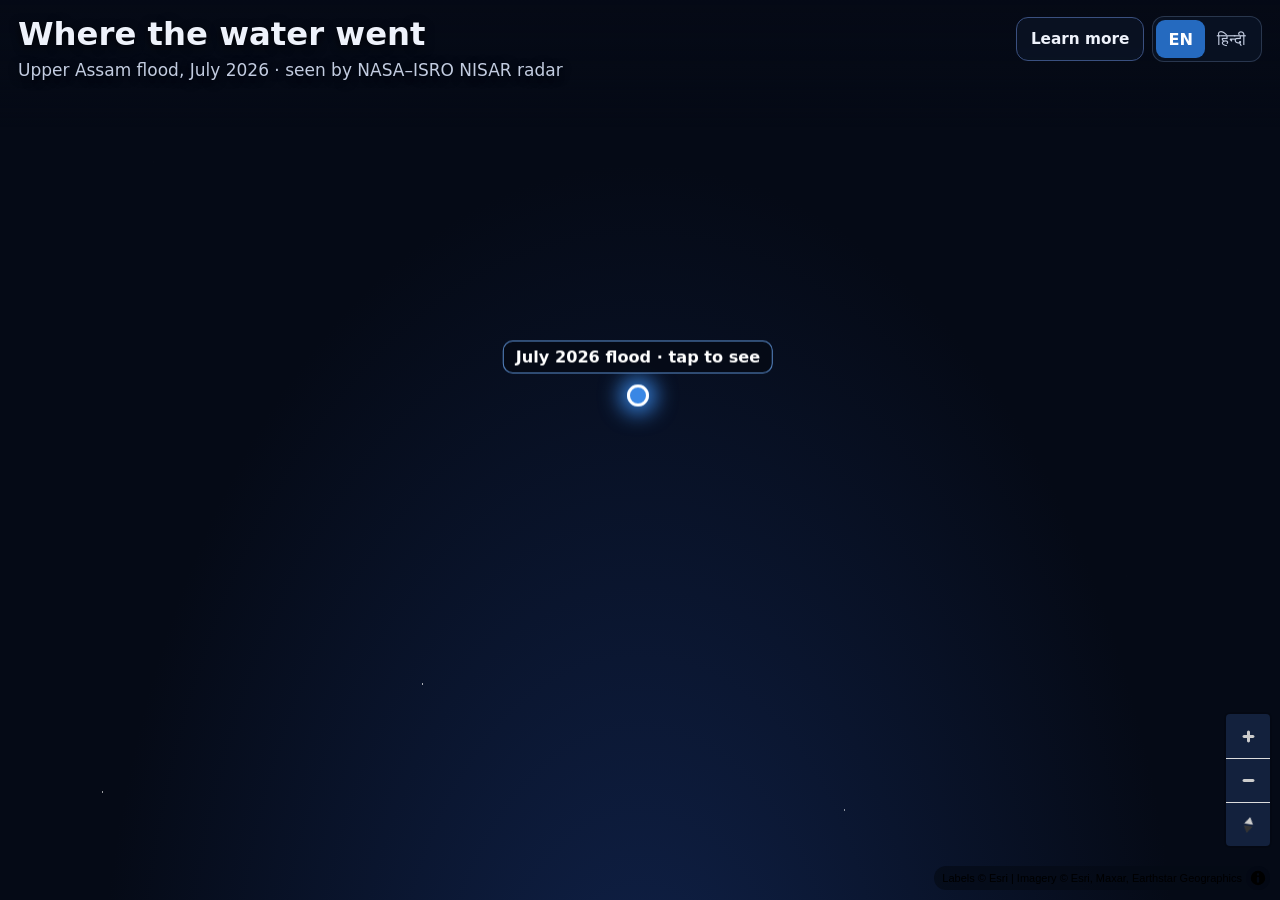
==== commit b2f2601f: "Polish globe for presentation: subtitle bar, per-stop cameras, pins - tour: slim two-line subtitle b" ====
--- a/web/globe.html
+++ b/web/globe.html
@@ -31,7 +31,10 @@
 
 <!-- screen 1 -->
 <div class="g-start" id="start">
-  <button class="g-btn big" id="fly" data-i18n="g.fly"></button>
+  <div class="g-start-btns">
+    <button class="g-btn big" id="fly" data-i18n="g.fly"></button>
+    <button class="g-btn ghost big" id="watch-globe" data-i18n="g.watch"></button>
+  </div>
   <p class="g-auto" id="auto" aria-live="polite"></p>
 </div>
 
@@ -50,12 +53,14 @@
   <p class="g-small" data-i18n="g.tapany"></p>
 </section>
 
+<!-- legend: compact; rows appear only for layers that are on the map -->
 <div class="g-box legend" id="legend" data-i18n-aria="g.legend" hidden>
-  <span class="lg"><span class="sw water"></span><span data-i18n="legend.water"></span></span>
-  <span class="lg"><span class="sw flooded_receded"></span><span data-i18n="cls.flooded_receded"></span></span>
-  <span class="lg"><span class="sw flooded_persisting"></span><span data-i18n="cls.flooded_persisting"></span></span>
-  <span class="lg"><span class="sw flooded_vegetation"></span><span data-i18n="cls.flooded_vegetation"></span></span>
-  <span class="lg"><span class="ramp"></span><span data-i18n="legend.radar"></span></span>
+  <span class="lg" data-k="water"><span class="sw water"></span><span data-i18n="legend.water"></span></span>
+  <span class="lg" data-k="classes"><span class="sw permanent"></span><span data-i18n="cls.permanent"></span></span>
+  <span class="lg" data-k="classes"><span class="sw flooded_receded"></span><span data-i18n="cls.flooded_receded"></span></span>
+  <span class="lg" data-k="classes"><span class="sw flooded_persisting"></span><span data-i18n="cls.flooded_persisting"></span></span>
+  <span class="lg" data-k="classes"><span class="sw flooded_vegetation"></span><span data-i18n="cls.flooded_vegetation"></span></span>
+  <span class="lg" data-k="radar"><span class="ramp"></span><span data-i18n="g.legend.radar"></span></span>
 </div>
 
 <!-- screen 3: panel (side panel on desktop, bottom sheet on mobile) -->
@@ -83,6 +88,7 @@
         <img class="swipe-base" src="data/backscatter_peak.png" alt="">
         <img class="swipe-top" id="swipe-opt" src="data/optical_peak.jpg" alt="">
         <span class="swipe-tag l" data-i18n="clouds.left"></span>
+        <span class="swipe-note" data-i18n="g.clouds.only"></span>
         <span class="swipe-tag r" data-i18n="clouds.right"></span>
         <div class="swipe-line" aria-hidden="true"><span class="swipe-knob">◀ ▶</span></div>
         <input type="range" id="swipe-range" min="0" max="100" value="50" step="0.5" data-i18n-aria="clouds.aria">
@@ -101,6 +107,31 @@
   </div>
 </aside>
 
+<!-- guided tour: subtitles + controls; each part waits for its narration clip to finish -->
+<!-- tour extras (rain chart, big number, 3-picture card, end card): floating card on the left -->
+<aside class="tour-card" id="tour-card" aria-live="polite" hidden></aside>
+
+<!-- tour: slim subtitle bar (max 2 lines) + one small control row; the middle of the map stays clear -->
+<section class="tour" id="tour" data-i18n-aria="tour.label" hidden>
+  <p class="tour-msg" id="tour-msg" aria-live="assertive"></p>
+  <div class="tour-sub">
+    <div class="tour-prog" id="tour-prog" role="progressbar" aria-valuemin="0" aria-valuemax="100"><span id="tour-fill"></span></div>
+    <p class="tour-text" id="tour-text" aria-live="polite"></p>
+  </div>
+  <div class="tour-ctrl">
+    <span class="tour-count" id="tour-count"></span>
+    <a class="tour-src" id="tour-src" href="index.html#news-sources" target="_blank" rel="noopener" data-i18n="tour.src" hidden></a>
+    <span class="tour-gap"></span>
+    <button class="t-btn" id="tour-back"></button>
+    <button class="t-btn primary" id="tour-play"></button>
+    <button class="t-btn" id="tour-next"></button>
+    <button class="t-btn" id="tour-replay"></button>
+    <button class="t-btn" id="tour-lang"></button>
+    <button class="t-btn icon" id="tour-mute" aria-pressed="false"></button>
+    <button class="t-btn icon" id="tour-close" data-i18n-aria="tour.close">×</button>
+  </div>
+</section>
+
 <div class="g-loading" id="loading" role="status" aria-live="polite"><span class="spin" aria-hidden="true"></span><span data-i18n="g.loading"></span></div>
 <div class="g-fatal" id="fatal" hidden></div>
 
@@ -111,6 +142,7 @@
 <script src="data/globe_layers.js"></script>
 <script src="data/db_grids.js"></script>
 <script src="data/optical.js"></script>
+<script src="data/rainfall.js"></script>
 <script src="js/i18n.js"></script>
 <script src="js/i18n-globe.js"></script>
 <script src="js/globe.js"></script>
--- a/web/css/globe.css
+++ b/web/css/globe.css
@@ -80,11 +80,11 @@
 /* pin */
 .pin { position: relative; width: 0; height: 0; border: 0; padding: 0; background: none; cursor: pointer; }
 .pin-hit { position: absolute; left: -26px; top: -26px; width: 52px; height: 52px; border-radius: 50%; border: 0; background: transparent; cursor: pointer; padding: 0; }
-.pin-dot { position: absolute; left: -11px; top: -11px; width: 22px; height: 22px; border-radius: 50%; background: #fab219; border: 3px solid #fff; box-shadow: 0 0 18px 6px rgba(250, 178, 25, 0.75); pointer-events: none; }
-.pin-ring { position: absolute; left: -11px; top: -11px; width: 22px; height: 22px; border-radius: 50%; border: 3px solid rgba(250, 178, 25, 0.9); pointer-events: none; animation: pulse 1.8s ease-out infinite; }
+.pin-dot { position: absolute; left: -11px; top: -11px; width: 22px; height: 22px; border-radius: 50%; background: #3987e5; border: 3px solid #fff; box-shadow: 0 0 20px 8px rgba(57, 135, 229, 0.85); pointer-events: none; }
+.pin-ring { position: absolute; left: -11px; top: -11px; width: 22px; height: 22px; border-radius: 50%; border: 3px solid rgba(110, 170, 245, 0.95); pointer-events: none; animation: pulse 1.8s ease-out infinite; }
 .pin-ring.r2 { animation-delay: .9s; }
 @keyframes pulse { from { transform: scale(1); opacity: 1; } to { transform: scale(4); opacity: 0; } }
-.pin-label { position: absolute; left: 0; bottom: 22px; transform: translateX(-50%); white-space: nowrap; background: rgba(5, 10, 22, 0.85); border: 1px solid rgba(250, 178, 25, 0.7); color: #fff; font: 600 0.95rem var(--font); padding: 6px 12px; border-radius: 10px; pointer-events: none; }
+.pin-label { position: absolute; left: 0; bottom: 22px; transform: translateX(-50%); white-space: nowrap; background: rgba(5, 10, 22, 0.85); border: 1px solid rgba(110, 170, 245, 0.8); color: #fff; font: 600 0.95rem var(--font); padding: 6px 12px; border-radius: 10px; pointer-events: none; }
 .pin-fade { opacity: 0; transition: opacity .8s; }
 .pin-fade.on { opacity: 1; }
 .g-hint { position: fixed; left: 50%; bottom: max(84px, env(safe-area-inset-bottom)); transform: translateX(-50%); z-index: 20; margin: 0; padding: 8px 16px; background: rgba(5, 10, 22, 0.8); border: 1px solid var(--border); border-radius: 999px; font-size: 1rem; }
@@ -184,6 +184,90 @@
 .maplibregl-ctrl-group button .maplibregl-ctrl-icon { filter: invert(1); }
 .maplibregl-ctrl-attrib { background: rgba(5, 10, 22, 0.7) !important; color: var(--muted); font-size: 11px; }
 .maplibregl-ctrl-attrib a { color: var(--ink-2); }
+
+/* guided tour: slim subtitle bar + one control row at the bottom centre; extras in a left card */
+.tour { position: fixed; z-index: 45; left: 50%; bottom: max(12px, env(safe-area-inset-bottom)); transform: translateX(-50%);
+  width: min(900px, calc(100vw - 32px)); display: flex; flex-direction: column; align-items: center; gap: 6px; pointer-events: none; }
+.tour > * { pointer-events: auto; }
+.tour-sub { width: 100%; background: rgba(5, 10, 22, 0.72); backdrop-filter: blur(6px); border-radius: 12px; padding: 0 18px 10px; overflow: hidden; }
+.tour-prog { height: 3px; margin: 0 -18px 8px; position: relative;
+  background: repeating-linear-gradient(90deg, rgba(160,185,235,.25) 0 calc(100% / 6 - 2px), transparent calc(100% / 6 - 2px) calc(100% / 6)); }
+.tour-prog span { position: absolute; inset: 0 auto 0 0; width: 0; background: var(--c-water); transition: width .25s linear; }
+.tour-text { margin: 0; font-size: 20px; line-height: 1.45; text-align: center; color: #fff; text-shadow: 0 1px 3px rgba(0,0,0,.6);
+  display: -webkit-box; -webkit-line-clamp: 2; -webkit-box-orient: vertical; overflow: hidden; min-height: 2.9em; transition: opacity .25s; }
+.tour-text.swap { opacity: 0; }
+.tour-ctrl { display: flex; align-items: center; gap: 6px; flex-wrap: wrap; justify-content: center;
+  background: rgba(5, 10, 22, 0.6); border-radius: 12px; padding: 4px 8px; }
+.tour-count { color: var(--ink-2); font-size: 0.82rem; white-space: nowrap; padding: 0 4px; }
+.tour-src { color: #9cc7ff; font-size: 0.8rem; white-space: nowrap; }
+.tour-gap { flex: 1; min-width: 4px; }
+.t-btn { min-height: var(--tap); min-width: var(--tap); padding: 0 12px; border-radius: 10px; border: 1px solid transparent;
+  background: transparent; color: var(--ink); font: 600 0.9rem var(--font); cursor: pointer; white-space: nowrap; }
+.t-btn:hover { background: var(--surface-2); }
+.t-btn.primary { background: var(--btn); color: #fff; }
+.t-btn.primary:hover { background: var(--btn-hover); }
+.t-btn.icon { font-size: 1.15rem; padding: 0; }
+.t-btn:disabled { opacity: .35; cursor: default; }
+.tour-msg { margin: 0; padding: 6px 12px; border-radius: 10px; background: rgba(5, 10, 22, 0.85); color: #fab219; font-size: 0.9rem; text-align: center; }
+.tour-msg:empty { display: none; }
+
+.tour-card { position: fixed; z-index: 44; left: 16px; top: 112px; width: 340px; max-width: calc(100vw - 32px);
+  background: rgba(8, 15, 32, 0.9); backdrop-filter: blur(8px); border: 1px solid var(--border); border-radius: 14px;
+  box-shadow: 0 8px 30px rgba(0,0,0,.45); padding: 14px 16px; overflow: hidden; animation: cardIn .45s ease-out; }
+@keyframes cardIn { from { transform: translateX(-16px); opacity: 0; } to { transform: none; opacity: 1; } }
+.tour-card h3 { margin: 0 0 8px; font-size: 0.95rem; color: var(--ink-2); font-weight: 600; }
+.tour-rain svg { display: block; width: 100%; height: auto; }
+.tour-rain .bar { fill: #3a5080; }
+.tour-rain .bar.hot { fill: var(--c-water); }
+.tour-rain text { font: 11px var(--font); fill: var(--muted); }
+.tour-rain .lab { fill: #fff; font-weight: 700; font-size: 13px; }
+.tour-rain .grid { stroke: rgba(160,185,235,.15); }
+.tour-big b { display: block; font-size: 3.2rem; line-height: 1.05; }
+.tour-big .u { font-size: 1.2rem; color: var(--ink-2); margin-left: 4px; font-weight: 400; }
+.tour-big .w { display: block; font-size: 1.1rem; color: var(--ink-2); margin-top: 4px; }
+.tour-big .f { display: block; font-size: 0.9rem; color: var(--muted); margin-top: 6px; }
+.tour-pics { display: grid; grid-template-columns: repeat(3, 1fr); gap: 8px; margin: 0; }
+.tour-pics figure { margin: 0; text-align: center; font-size: 0.78rem; color: var(--ink-2); line-height: 1.3; }
+.tour-pics svg { display: block; width: 100%; height: auto; border-radius: 6px; border: 1px solid var(--border); margin-bottom: 4px; }
+.tour-end { display: grid; gap: 8px; }
+.tour-end p { margin: 0 0 4px; font-size: 0.95rem; color: var(--ink-2); }
+body.tour-on .g-start, body.tour-on #hint, body.tour-on #back, body.tour-on #ex-toggle,
+body.tour-on #explore, body.tour-on .pin, body.tour-on .g-panel { display: none !important; }
+body.tour-on .legend { bottom: calc(var(--bar-h, 130px) + 20px); }
+.g-start-btns { display: flex; gap: 12px; flex-wrap: wrap; justify-content: center; }
+.g-btn.ghost.big { box-shadow: none; }
+
+/* title band: readable on any map */
+.g-head::before { content: ""; position: absolute; inset: 0 0 -28px 0; z-index: -1; pointer-events: none;
+  background: linear-gradient(180deg, rgba(5,10,22,.82) 0%, rgba(5,10,22,.55) 60%, rgba(5,10,22,0) 100%); }
+
+/* compact legend */
+.legend { padding: 8px 12px; gap: 3px 14px; font-size: 0.78rem; max-width: 300px; flex-direction: column; flex-wrap: nowrap; }
+.legend .lg[hidden] { display: none !important; }
+.sw.permanent { background: var(--c-water); }
+
+/* district labels: small, collision-hidden by JS */
+.dlabel { font-size: 0.78rem; padding: 1px 7px; white-space: nowrap; }
+.dlabel.clash { visibility: hidden; }
+
+/* coming-soon pins */
+.gpin { position: relative; width: 0; height: 0; }
+.gpin button { position: absolute; left: -22px; top: -22px; width: 44px; height: 44px; border-radius: 50%; border: 0; background: transparent; cursor: pointer; padding: 0; }
+.gpin .gdot { position: absolute; left: -7px; top: -7px; width: 14px; height: 14px; border-radius: 50%; background: #9aa4b5; border: 2px solid #e6eaf2; box-shadow: 0 0 8px rgba(0,0,0,.6); pointer-events: none; }
+.gpin .glab { position: absolute; left: 12px; top: -10px; white-space: nowrap; font: 600 0.78rem var(--font); color: #e6eaf2; background: rgba(5,10,22,.7); padding: 1px 7px; border-radius: 6px; pointer-events: none; }
+body:not(.screen-globe):not(.tour-stop-1) .gpin { display: none; }
+.soon-pop .maplibregl-popup-content { max-width: 280px; }
+.soon-card h4 { margin: 0 30px 2px 0; font-size: 1rem; }
+.soon-card .pl { color: var(--muted); font-size: 0.82rem; margin: 0 0 6px; }
+.soon-card p { margin: 0 0 8px; }
+.soon-card .badge { display: inline-block; font-size: 0.78rem; font-weight: 600; padding: 2px 10px; border-radius: 999px; border: 1px solid #9aa4b5; color: #c9d1e0; }
+
+/* panel tabs wrap; clouds label on the camera side */
+.p-tabs { flex-wrap: wrap; overflow: visible; }
+.p-tabs button { flex: 1 1 auto; }
+.p-body { padding-bottom: 16px; scrollbar-width: thin; }
+.swipe-note { position: absolute; left: 0; top: 0; bottom: 0; width: var(--pos); display: grid; place-items: center; overflow: hidden;
+  z-index: 2; pointer-events: none; font-weight: 600; font-size: 0.92rem; color: #13213d; white-space: nowrap; }
 
 /* loading + fatal */
 .g-loading { position: fixed; z-index: 50; top: 16px; left: 50%; transform: translateX(-50%); display: flex; gap: 10px; align-items: center; padding: 8px 14px; border-radius: 999px; background: rgba(5, 10, 22, 0.85); border: 1px solid var(--border); font-size: 0.9rem; transition: opacity .4s; }
@@ -226,4 +310,15 @@
   .g-loading { top: auto; bottom: calc(max(12px, env(safe-area-inset-bottom)) + 4px); left: auto; right: 12px; transform: none; font-size: 0.8rem; }
   body.panel-open .g-loading { bottom: calc(var(--sheet-h) + 8px); }
   .maplibregl-ctrl-bottom-right .maplibregl-ctrl-group { display: none; }
-}
+  .tour { width: calc(100vw - 16px); bottom: max(6px, env(safe-area-inset-bottom)); }
+  .tour-text { font-size: 17px; }
+  .t-btn { padding: 0 8px; font-size: 0.82rem; }
+  .tour-count, .tour-gap { display: none; }
+  body.tour-on .legend { display: none !important; }
+  body.tour-on .g-loading { display: none; }
+  .gpin .glab { display: none; }          /* phones: grey dots only; tap one for its card */
+  .tour-card { top: 104px; left: 8px; width: min(300px, calc(100vw - 16px)); padding: 10px 12px; }
+  .tour-big b { font-size: 2.3rem; }
+  .g-start-btns .g-btn.big { font-size: 1.05rem; padding: 12px 20px; }
+}
+@media (prefers-reduced-motion: reduce) { .tour-card { animation: none; } .tour-text { transition: none; } }
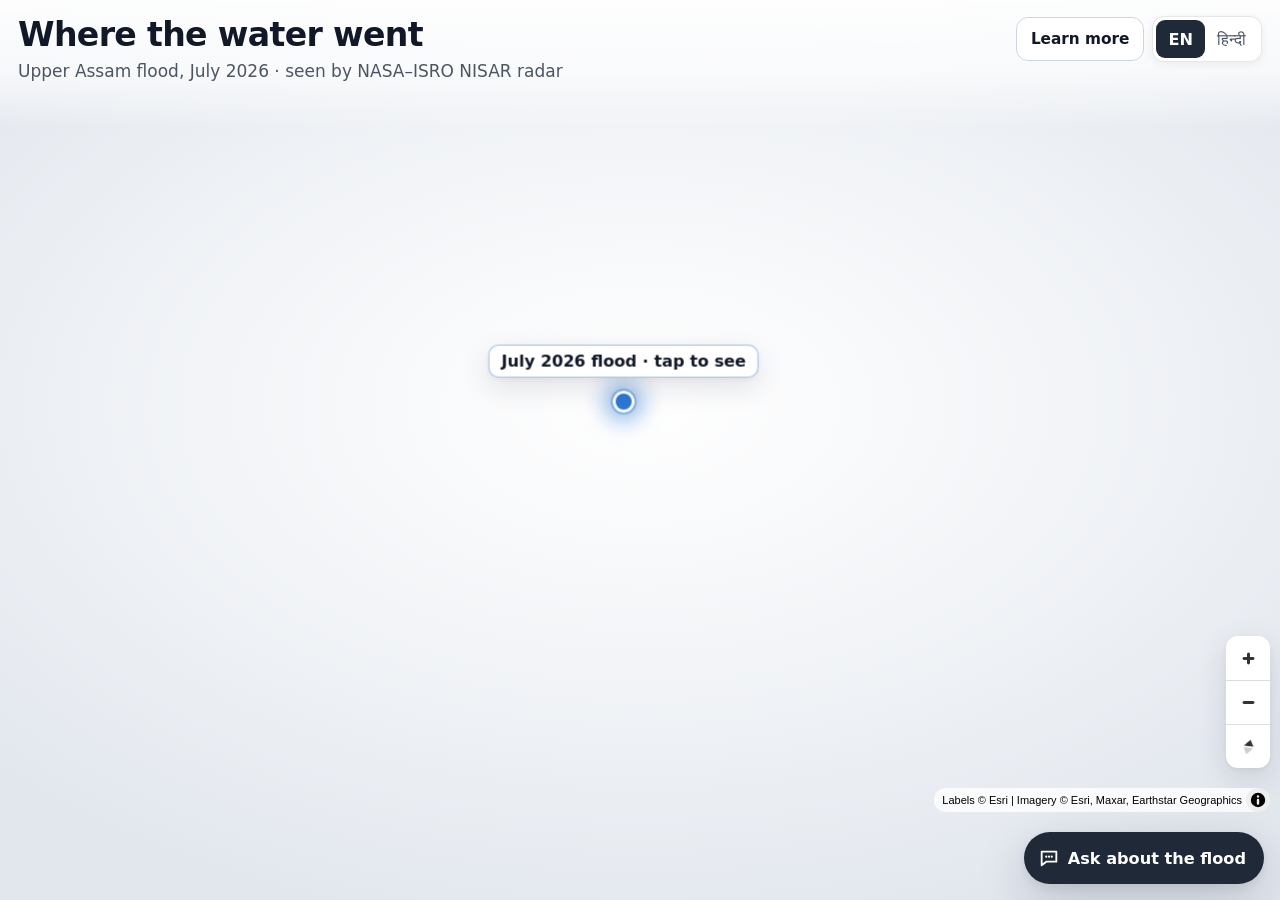
==== commit 8f9fc381: "Light theme, downloadable report, flood helper chat, close-up landing - white and grey theme for the" ====
--- a/web/globe.html
+++ b/web/globe.html
@@ -19,6 +19,16 @@
   <div class="g-titles">
     <h1 data-i18n="g.title"></h1>
     <p data-i18n="g.sub"></p>
+    <!-- data credits. Official logos are trademarks: drop permitted files into assets/logos/
+         (nasa.png, isro.png, nisar.png) and they replace the text marks automatically. -->
+    <div class="credits" aria-label="Data from">
+      <span class="cr-l" data-i18n="g.datafrom"></span>
+      <span class="mark"><img src="assets/logos/nasa.png" alt="NASA" onerror="this.remove()"><b>NASA</b></span>
+      <span class="mark"><img src="assets/logos/isro.png" alt="ISRO" onerror="this.remove()"><b>ISRO</b></span>
+      <span class="mark nisar"><img src="assets/logos/nisar.png" alt="NISAR" onerror="this.remove()">
+        <svg viewBox="0 0 24 24" aria-hidden="true"><circle cx="12" cy="12" r="3" fill="currentColor"/><path d="M5 12a7 7 0 0 1 7-7M2 12A10 10 0 0 1 12 2M19 12a7 7 0 0 1-7 7M22 12a10 10 0 0 1-10 10" fill="none" stroke="currentColor" stroke-width="2" stroke-linecap="round"/></svg><b>NISAR</b></span>
+      <span class="mark"><b>ASF DAAC</b></span>
+    </div>
   </div>
   <div class="g-right">
     <a class="g-btn ghost small" href="index.html" data-i18n="g.learn"></a>
@@ -132,6 +142,25 @@
   </div>
 </section>
 
+<!-- small flood helper chat (answers from the site's own data; no server) -->
+<button class="chat-launch" id="chat-launch" aria-expanded="false" aria-controls="chat">
+  <svg viewBox="0 0 24 24" aria-hidden="true"><path d="M4 5h16v11H9l-5 4z" fill="none" stroke="currentColor" stroke-width="2" stroke-linejoin="round"/><circle cx="9" cy="10.5" r="1.2" fill="currentColor"/><circle cx="12" cy="10.5" r="1.2" fill="currentColor"/><circle cx="15" cy="10.5" r="1.2" fill="currentColor"/></svg>
+  <span id="chat-launch-t"></span>
+</button>
+<section class="chat" id="chat" role="dialog" aria-labelledby="chat-title" hidden>
+  <header class="chat-head">
+    <span class="chat-dot" aria-hidden="true"></span>
+    <h2 id="chat-title"></h2>
+    <button class="chat-x" id="chat-close">×</button>
+  </header>
+  <div class="chat-log" id="chat-log" aria-live="polite"></div>
+  <div class="chat-chips" id="chat-chips"></div>
+  <form class="chat-form" id="chat-form" autocomplete="off">
+    <input id="chat-input" type="text" maxlength="200">
+    <button id="chat-send" type="submit"><svg viewBox="0 0 24 24" aria-hidden="true"><path d="M3 20l18-8L3 4l2 8-2 8zM5 12h9" fill="none" stroke="currentColor" stroke-width="2" stroke-linejoin="round"/></svg></button>
+  </form>
+</section>
+
 <div class="g-loading" id="loading" role="status" aria-live="polite"><span class="spin" aria-hidden="true"></span><span data-i18n="g.loading"></span></div>
 <div class="g-fatal" id="fatal" hidden></div>
 
@@ -143,8 +172,11 @@
 <script src="data/db_grids.js"></script>
 <script src="data/optical.js"></script>
 <script src="data/rainfall.js"></script>
+<script src="js/config.js"></script>
 <script src="js/i18n.js"></script>
 <script src="js/i18n-globe.js"></script>
+<script src="js/report-tools.js"></script>
 <script src="js/globe.js"></script>
+<script src="js/chat.js"></script>
 </body>
 </html>
--- a/web/css/globe.css
+++ b/web/css/globe.css
@@ -1,114 +1,130 @@
-/* globe.html: full-screen map with floating UI, dark navy / space theme */
+/* globe.html: full-screen map with floating UI. Light "studio" theme: white + grey, graphite
+ * buttons, blue only for water. Class colours are the validated light-surface steps. */
 :root {
-  --space: #050a16;
-  --navy: #0b1426;
-  --surface: rgba(19, 33, 61, 0.94);
-  --surface-solid: #13213d;
-  --surface-2: #1b2d50;
-  --ink: #eef2fb;
-  --ink-2: #c2cce0;
-  --muted: #8f9dba;
-  --axis: #3a5080;
-  --border: rgba(160, 185, 235, 0.22);
-  --btn: #256abf;
-  --btn-hover: #2f7ad6;
-  --c-water: #3987e5;
-  --c-persisting: #d95926;
-  --c-receded: #199e70;
-  --hatch-ink: #eef2fb;
-  --hatch-bg: #3a4c70;
+  --bg: #e9edf2;
+  --surface: rgba(255, 255, 255, 0.9);
+  --surface-solid: #ffffff;
+  --surface-2: #f1f3f6;
+  --surface-3: #e5e8ed;
+  --ink: #111827;
+  --ink-2: #4b5563;
+  --muted: #6b7280;
+  --axis: #cfd5dd;
+  --border: rgba(17, 24, 39, 0.10);
+  --shadow: 0 10px 30px rgba(17, 24, 39, 0.12), 0 2px 6px rgba(17, 24, 39, 0.06);
+  --shadow-lg: 0 18px 50px rgba(17, 24, 39, 0.18), 0 4px 12px rgba(17, 24, 39, 0.08);
+  --btn: #1f2937;
+  --btn-hover: #374151;
+  --focus: #2a78d6;
+  --c-water: #2a78d6;
+  --c-persisting: #eb6834;
+  --c-receded: #1baf7a;
+  --hatch-ink: #1f2937;
+  --hatch-bg: #e5e7eb;
   --tap: 44px;
   --panel-w: 420px;
   --sheet-h: 0px;
+  --ease: cubic-bezier(.2, .8, .2, 1);
+  --spring: cubic-bezier(.34, 1.56, .64, 1);
   --font: system-ui, -apple-system, "Segoe UI", "Nirmala UI", "Noto Sans Devanagari", sans-serif;
-  color-scheme: dark;
+  color-scheme: light;
 }
 * { box-sizing: border-box; }
 [hidden] { display: none !important; }
-html, body { margin: 0; height: 100%; overflow: hidden; background: var(--space); color: var(--ink); font: 17px/1.55 var(--font); }
-:focus-visible { outline: 3px solid #9cc7ff; outline-offset: 2px; }
-
-/* starfield behind the globe */
+html, body { margin: 0; height: 100%; overflow: hidden; background: var(--bg); color: var(--ink); font: 17px/1.55 var(--font); }
+:focus-visible { outline: 3px solid var(--focus); outline-offset: 2px; }
+
+/* soft studio backdrop behind the globe */
 #map {
   position: fixed; inset: 0;
   background:
-    radial-gradient(1px 1px at 12% 18%, #fff8 50%, transparent 51%),
-    radial-gradient(1px 1px at 72% 12%, #fff9 50%, transparent 51%),
-    radial-gradient(1.5px 1.5px at 33% 76%, #fffa 50%, transparent 51%),
-    radial-gradient(1px 1px at 88% 64%, #fff7 50%, transparent 51%),
-    radial-gradient(1px 1px at 55% 40%, #fff6 50%, transparent 51%),
-    radial-gradient(1.5px 1.5px at 8% 88%, #fff9 50%, transparent 51%),
-    radial-gradient(1px 1px at 92% 30%, #fff8 50%, transparent 51%),
-    radial-gradient(1px 1px at 46% 8%, #fff7 50%, transparent 51%),
-    radial-gradient(1px 1px at 22% 52%, #fff5 50%, transparent 51%),
-    radial-gradient(1.5px 1.5px at 66% 90%, #fff8 50%, transparent 51%),
-    radial-gradient(ellipse at 50% 120%, #10224a 0%, transparent 60%),
-    var(--space);
+    radial-gradient(ellipse 70% 60% at 50% 45%, #ffffff 0%, #f3f5f8 45%, #e2e7ee 100%);
 }
 .maplibregl-canvas { outline: none; }
 
-/* buttons: all at least 44px */
+/* entrance animations */
+@keyframes riseIn { from { opacity: 0; transform: translateY(14px); } to { opacity: 1; transform: none; } }
+@keyframes fadeIn { from { opacity: 0; } to { opacity: 1; } }
+@keyframes popIn { from { opacity: 0; transform: scale(.92); } to { opacity: 1; transform: none; } }
+
+/* buttons: all at least 44px, lift on hover, press on click */
 .g-btn {
   display: inline-flex; align-items: center; justify-content: center; gap: 8px;
   min-height: var(--tap); min-width: var(--tap); padding: 8px 18px; border-radius: 12px;
   border: 1px solid transparent; background: var(--btn); color: #fff; font: 600 1rem var(--font);
-  cursor: pointer; text-decoration: none; transition: background .2s;
-}
-.g-btn:hover { background: var(--btn-hover); }
-.g-btn.ghost { background: rgba(11, 20, 38, 0.75); border-color: var(--axis); color: var(--ink); }
-.g-btn.ghost:hover { background: var(--surface-2); }
+  cursor: pointer; text-decoration: none;
+  transition: background .2s, transform .2s var(--ease), box-shadow .2s var(--ease);
+}
+.g-btn:hover { background: var(--btn-hover); transform: translateY(-1px); box-shadow: 0 6px 16px rgba(17, 24, 39, .18); }
+.g-btn:active { transform: translateY(0) scale(.97); box-shadow: none; }
+.g-btn.ghost { background: rgba(255, 255, 255, .92); border-color: var(--axis); color: var(--ink); }
+.g-btn.ghost:hover { background: #fff; }
 .g-btn.small { font-size: 0.9rem; padding: 6px 14px; }
-.g-btn.big { white-space: nowrap; font-size: 1.25rem; padding: 14px 30px; border-radius: 999px; box-shadow: 0 6px 30px rgba(57, 135, 229, 0.45); }
-
-/* header */
-.g-head { position: fixed; top: 0; left: 0; right: 0; z-index: 30; display: flex; justify-content: space-between; align-items: flex-start; gap: 12px; padding: 16px 18px; pointer-events: none; }
+.g-btn.big { white-space: nowrap; font-size: 1.2rem; padding: 14px 30px; border-radius: 999px; box-shadow: 0 10px 30px rgba(17, 24, 39, .25); }
+.g-btn.big:not(.ghost) { animation: glow 2.8s ease-in-out infinite; }
+@keyframes glow { 0%, 100% { box-shadow: 0 10px 30px rgba(17, 24, 39, .25); } 50% { box-shadow: 0 10px 34px rgba(42, 120, 214, .45); } }
+
+/* header with a light band so the title reads on any map */
+.g-head { position: fixed; top: 0; left: 0; right: 0; z-index: 30; display: flex; justify-content: space-between; align-items: flex-start; gap: 12px; padding: 16px 18px; pointer-events: none; animation: fadeIn .8s var(--ease) both; }
 .g-head > * { pointer-events: auto; }
-.g-titles { max-width: 560px; text-shadow: 0 2px 10px rgba(0,0,0,.8); }
-.g-titles h1 { margin: 0; font-size: clamp(1.3rem, 3.2vw, 1.9rem); line-height: 1.15; }
-.g-titles p { margin: 4px 0 0; color: var(--ink-2); font-size: clamp(0.85rem, 2vw, 1rem); }
-.g-right { display: flex; gap: 8px; align-items: center; flex-wrap: wrap; justify-content: flex-end; }
-.g-lang { display: inline-flex; background: rgba(11, 20, 38, 0.8); border: 1px solid var(--border); border-radius: 12px; padding: 3px; }
-.g-lang button { min-height: 38px; min-width: var(--tap); border: 0; border-radius: 9px; background: transparent; color: var(--ink-2); font: 0.95rem var(--font); padding: 0 12px; cursor: pointer; }
+.g-head::before { content: ""; position: absolute; inset: 0 0 -30px 0; z-index: -1; pointer-events: none;
+  background: linear-gradient(180deg, rgba(255,255,255,.92) 0%, rgba(255,255,255,.7) 55%, rgba(255,255,255,0) 100%); }
+.g-titles { max-width: 600px; }
+.g-titles h1 { margin: 0; font-size: clamp(1.3rem, 3.2vw, 1.95rem); line-height: 1.15; letter-spacing: -0.02em; animation: riseIn .7s var(--ease) both .1s; }
+.g-titles p { margin: 4px 0 0; color: var(--ink-2); font-size: clamp(0.85rem, 2vw, 1rem); animation: riseIn .7s var(--ease) both .25s; }
+.g-right { display: flex; gap: 8px; align-items: center; flex-wrap: wrap; justify-content: flex-end; animation: riseIn .7s var(--ease) both .35s; }
+.g-lang { display: inline-flex; min-height: var(--tap); align-items: center; background: rgba(255,255,255,.92); border: 1px solid var(--border); border-radius: 12px; padding: 3px; box-shadow: 0 2px 8px rgba(17,24,39,.06); }
+.g-lang button { min-height: 38px; min-width: var(--tap); border: 0; border-radius: 9px; background: transparent; color: var(--ink-2); font: 0.95rem var(--font); padding: 0 12px; cursor: pointer; transition: background .2s, color .2s; }
 .g-lang button[aria-pressed="true"] { background: var(--btn); color: #fff; font-weight: 600; }
-.g-lang { min-height: var(--tap); align-items: center; }
 
 /* screen 1 */
-.g-start { position: fixed; left: 50%; bottom: max(36px, env(safe-area-inset-bottom)); transform: translateX(-50%); z-index: 20; text-align: center; transition: opacity .6s; }
-.g-auto { margin: 10px 0 0; color: var(--ink-2); font-size: 0.9rem; min-height: 1.4em; text-shadow: 0 1px 6px #000; }
-body:not(.screen-globe) .g-start { opacity: 0; pointer-events: none; }
-
-/* pin */
+.g-start { position: fixed; left: 50%; bottom: max(36px, env(safe-area-inset-bottom)); transform: translateX(-50%); z-index: 20; text-align: center; transition: opacity .6s, transform .6s var(--ease); }
+.g-start-btns { display: flex; gap: 12px; flex-wrap: wrap; justify-content: center; }
+.g-start-btns > * { animation: riseIn .8s var(--ease) both; }
+.g-start-btns > *:nth-child(2) { animation-delay: .15s; }
+.g-btn.ghost.big { box-shadow: 0 8px 24px rgba(17, 24, 39, .10); }
+.g-auto { margin: 10px 0 0; color: var(--ink-2); font-size: 0.9rem; min-height: 1.4em; }
+body:not(.screen-globe) .g-start { opacity: 0; transform: translate(-50%, 20px); pointer-events: none; }
+
+/* main pin: glowing blue */
 .pin { position: relative; width: 0; height: 0; border: 0; padding: 0; background: none; cursor: pointer; }
 .pin-hit { position: absolute; left: -26px; top: -26px; width: 52px; height: 52px; border-radius: 50%; border: 0; background: transparent; cursor: pointer; padding: 0; }
-.pin-dot { position: absolute; left: -11px; top: -11px; width: 22px; height: 22px; border-radius: 50%; background: #3987e5; border: 3px solid #fff; box-shadow: 0 0 20px 8px rgba(57, 135, 229, 0.85); pointer-events: none; }
-.pin-ring { position: absolute; left: -11px; top: -11px; width: 22px; height: 22px; border-radius: 50%; border: 3px solid rgba(110, 170, 245, 0.95); pointer-events: none; animation: pulse 1.8s ease-out infinite; }
-.pin-ring.r2 { animation-delay: .9s; }
-@keyframes pulse { from { transform: scale(1); opacity: 1; } to { transform: scale(4); opacity: 0; } }
-.pin-label { position: absolute; left: 0; bottom: 22px; transform: translateX(-50%); white-space: nowrap; background: rgba(5, 10, 22, 0.85); border: 1px solid rgba(110, 170, 245, 0.8); color: #fff; font: 600 0.95rem var(--font); padding: 6px 12px; border-radius: 10px; pointer-events: none; }
-.pin-fade { opacity: 0; transition: opacity .8s; }
-.pin-fade.on { opacity: 1; }
-.g-hint { position: fixed; left: 50%; bottom: max(84px, env(safe-area-inset-bottom)); transform: translateX(-50%); z-index: 20; margin: 0; padding: 8px 16px; background: rgba(5, 10, 22, 0.8); border: 1px solid var(--border); border-radius: 999px; font-size: 1rem; }
-
-.dlabel { font: 600 0.85rem var(--font); color: #fff; background: rgba(5, 10, 22, 0.65); padding: 2px 8px; border-radius: 6px; pointer-events: none; transition: opacity .8s; }
-
-/* panel: side panel on desktop */
+.pin-dot { position: absolute; left: -11px; top: -11px; width: 22px; height: 22px; border-radius: 50%; background: var(--c-water); border: 3px solid #fff; box-shadow: 0 0 0 2px rgba(42,120,214,.35), 0 0 22px 8px rgba(42, 120, 214, 0.55); pointer-events: none; }
+.pin-ring { position: absolute; left: -11px; top: -11px; width: 22px; height: 22px; border-radius: 50%; border: 3px solid rgba(42, 120, 214, 0.85); pointer-events: none; animation: pulse 2s var(--ease) infinite; }
+.pin-ring.r2 { animation-delay: 1s; }
+@keyframes pulse { from { transform: scale(1); opacity: 1; } to { transform: scale(4.2); opacity: 0; } }
+.pin-label { position: absolute; left: 0; bottom: 24px; transform: translateX(-50%); white-space: nowrap; background: #fff; border: 1px solid rgba(42,120,214,.45); color: var(--ink); font: 600 0.95rem var(--font); padding: 6px 12px; border-radius: 10px; pointer-events: none; box-shadow: var(--shadow); }
+.pin-fade { opacity: 0; transform: translateY(6px); transition: opacity .8s var(--ease), transform .8s var(--ease); }
+.pin-fade.on { opacity: 1; transform: none; }
+.g-hint { position: fixed; left: 50%; bottom: max(84px, env(safe-area-inset-bottom)); transform: translateX(-50%); z-index: 20; margin: 0; padding: 8px 16px; background: #fff; border: 1px solid var(--border); border-radius: 999px; font-size: 1rem; box-shadow: var(--shadow); animation: riseIn .6s var(--ease) both; }
+
+/* district labels: small white pills, collision-hidden by JS */
+.dlabel { font: 600 0.78rem var(--font); color: var(--ink); background: rgba(255,255,255,.88); padding: 1px 8px; border-radius: 6px; pointer-events: none; white-space: nowrap; transition: opacity .8s; box-shadow: 0 1px 4px rgba(17,24,39,.15); }
+.dlabel.clash { visibility: hidden; }
+
+/* panel: side panel on desktop, bottom sheet on mobile */
 .g-panel {
   position: fixed; z-index: 40; top: 0; right: 0; bottom: 0; width: var(--panel-w); max-width: 100%;
-  display: flex; flex-direction: column; background: var(--surface); backdrop-filter: blur(8px);
-  border-left: 1px solid var(--border); box-shadow: -10px 0 40px rgba(0,0,0,.45);
-  animation: slideIn .45s ease-out;
-}
-@keyframes slideIn { from { transform: translateX(40px); opacity: 0; } to { transform: none; opacity: 1; } }
-.p-head { display: flex; align-items: center; justify-content: space-between; gap: 8px; padding: 14px 14px 6px 18px; }
-.p-head h2 { margin: 0; font-size: 1.3rem; outline: none; }
-.p-close { width: var(--tap); height: var(--tap); border-radius: 12px; border: 1px solid var(--border); background: transparent; color: var(--ink); font-size: 26px; line-height: 1; cursor: pointer; flex: none; }
-.p-close:hover { background: var(--surface-2); }
-.p-tabs { display: flex; gap: 4px; padding: 6px 14px; overflow-x: auto; scrollbar-width: none; }
-.p-tabs button { flex: 1 0 auto; min-height: var(--tap); padding: 6px 12px; border-radius: 10px; border: 1px solid var(--border); background: transparent; color: var(--ink-2); font: 0.92rem var(--font); cursor: pointer; white-space: nowrap; }
+  display: flex; flex-direction: column; background: rgba(255,255,255,.94); backdrop-filter: blur(14px);
+  border-left: 1px solid var(--border); box-shadow: -16px 0 50px rgba(17,24,39,.15);
+  animation: slideIn .55s var(--ease);
+}
+@keyframes slideIn { from { transform: translateX(60px); opacity: 0; } to { transform: none; opacity: 1; } }
+.g-panel .p-body > section:not([hidden]) > * { animation: riseIn .5s var(--ease) both; }
+.g-panel .p-body > section:not([hidden]) > *:nth-child(2) { animation-delay: .06s; }
+.g-panel .p-body > section:not([hidden]) > *:nth-child(3) { animation-delay: .12s; }
+.g-panel .p-body > section:not([hidden]) > *:nth-child(4) { animation-delay: .18s; }
+.p-head { display: flex; align-items: center; justify-content: space-between; gap: 8px; padding: 16px 14px 6px 18px; }
+.p-head h2 { margin: 0; font-size: 1.3rem; outline: none; letter-spacing: -0.01em; }
+.p-close { width: var(--tap); height: var(--tap); border-radius: 12px; border: 1px solid var(--border); background: #fff; color: var(--ink); font-size: 26px; line-height: 1; cursor: pointer; flex: none; transition: background .2s, transform .2s var(--ease); }
+.p-close:hover { background: var(--surface-2); transform: rotate(90deg); }
+.p-tabs { display: flex; flex-wrap: wrap; gap: 4px; padding: 6px 14px; }
+.p-tabs button { flex: 1 1 auto; min-height: var(--tap); padding: 6px 12px; border-radius: 10px; border: 1px solid var(--border); background: #fff; color: var(--ink-2); font: 0.92rem var(--font); cursor: pointer; white-space: nowrap; transition: background .2s, color .2s, border-color .2s; }
+.p-tabs button:hover { background: var(--surface-2); }
 .p-tabs button[aria-selected="true"] { background: var(--btn); color: #fff; border-color: var(--btn); font-weight: 600; }
-.p-body { flex: 1; overflow-y: auto; padding: 10px 18px 6px; }
+.p-body { flex: 1; overflow-y: auto; padding: 10px 18px 16px; scrollbar-width: thin; }
 .p-body p { margin: 0 0 10px; }
-.p-date { font-size: 1.35rem; font-weight: 600; margin-top: 14px !important; }
+.p-date { font-size: 1.35rem; font-weight: 700; margin-top: 14px !important; }
 .p-text { font-size: 1.08rem; color: var(--ink-2); min-height: 4.8em; }
 .p-foot { display: grid; grid-template-columns: 1fr 1fr; gap: 8px; padding: 12px 18px max(14px, env(safe-area-inset-bottom)); border-top: 1px solid var(--border); }
 .p-foot .soon { grid-column: 1 / -1; margin: 0; }
@@ -116,172 +132,180 @@
 #play { margin-top: 10px; width: 100%; }
 .g-small { color: var(--muted); font-size: 0.86rem; }
 
-/* date switch (panel + explore) */
-.g-dates { display: flex; gap: 4px; background: rgba(5, 10, 22, 0.55); border: 1px solid var(--border); border-radius: 12px; padding: 4px; }
-.g-dates button { flex: 1; min-height: var(--tap); border: 0; border-radius: 9px; background: transparent; color: var(--ink-2); font: 0.95rem var(--font); cursor: pointer; line-height: 1.2; padding: 4px 6px; }
+/* date switch (panel + explore) with a sliding feel */
+.g-dates { display: flex; gap: 4px; background: var(--surface-2); border: 1px solid var(--border); border-radius: 12px; padding: 4px; }
+.g-dates button { flex: 1; min-height: var(--tap); border: 0; border-radius: 9px; background: transparent; color: var(--ink-2); font: 0.95rem var(--font); cursor: pointer; line-height: 1.2; padding: 4px 6px; transition: background .25s var(--ease), color .25s, box-shadow .25s; }
 .g-dates button small { display: block; font-size: 0.75rem; opacity: .85; }
-.g-dates button[aria-pressed="true"] { background: var(--btn); color: #fff; font-weight: 600; }
+.g-dates button:hover { background: #fff; }
+.g-dates button[aria-pressed="true"] { background: #fff; color: var(--ink); font-weight: 700; box-shadow: 0 2px 8px rgba(17,24,39,.12); }
 
 /* swipe */
-.swipe { position: relative; border-radius: 12px; overflow: hidden; border: 1px solid var(--border); background: #060c18; aspect-ratio: 1.33; --pos: 50%; }
+.swipe { position: relative; border-radius: 12px; overflow: hidden; border: 1px solid var(--border); background: #e5e8ed; aspect-ratio: 1.33; --pos: 50%; box-shadow: var(--shadow); }
 .swipe img { position: absolute; inset: 0; width: 100%; height: 100%; object-fit: fill; }
 .swipe-top { clip-path: inset(0 calc(100% - var(--pos)) 0 0); }
-.swipe-tag { position: absolute; top: 8px; padding: 3px 9px; border-radius: 7px; background: rgba(6, 12, 24, 0.82); font-size: 0.8rem; font-weight: 600; pointer-events: none; z-index: 2; }
+.swipe-tag { position: absolute; top: 8px; padding: 3px 9px; border-radius: 7px; background: rgba(17,24,39,.78); color: #fff; font-size: 0.8rem; font-weight: 600; pointer-events: none; z-index: 2; }
 .swipe-tag.l { left: 8px; } .swipe-tag.r { right: 8px; }
-.swipe-line { position: absolute; top: 0; bottom: 0; left: var(--pos); border-left: 3px solid #fff; pointer-events: none; z-index: 2; }
-.swipe-knob { position: absolute; top: 50%; left: -23px; width: 44px; height: 44px; margin-top: -22px; border-radius: 50%; background: #fff; color: #0b1426; display: grid; place-items: center; font-size: 11px; box-shadow: 0 2px 8px rgba(0,0,0,.5); white-space: nowrap; }
+.swipe-line { position: absolute; top: 0; bottom: 0; left: var(--pos); border-left: 3px solid #fff; box-shadow: 0 0 0 1px rgba(17,24,39,.2); pointer-events: none; z-index: 2; }
+.swipe-knob { position: absolute; top: 50%; left: -23px; width: 44px; height: 44px; margin-top: -22px; border-radius: 50%; background: #fff; color: var(--ink); display: grid; place-items: center; font-size: 11px; box-shadow: 0 4px 14px rgba(17,24,39,.3); white-space: nowrap; transition: transform .2s var(--spring); }
+.swipe:hover .swipe-knob { transform: scale(1.1); }
 .swipe input { position: absolute; inset: 0; width: 100%; height: 100%; opacity: 0; cursor: ew-resize; z-index: 3; touch-action: pan-y; margin: 0; }
-.swipe:focus-within .swipe-knob { outline: 3px solid #9cc7ff; outline-offset: 2px; }
+.swipe:focus-within .swipe-knob { outline: 3px solid var(--focus); outline-offset: 2px; }
+.swipe-note { position: absolute; left: 0; top: 0; bottom: 0; width: var(--pos); display: grid; place-items: center; overflow: hidden;
+  z-index: 2; pointer-events: none; font-weight: 700; font-size: 0.92rem; color: #374151; white-space: nowrap; }
 
 /* stat cards */
 .stats { display: grid; gap: 10px; }
-.stat { background: rgba(5, 10, 22, 0.5); border: 1px solid var(--border); border-radius: 14px; padding: 14px 16px; }
+.stat { background: #fff; border: 1px solid var(--border); border-radius: 14px; padding: 14px 16px; box-shadow: 0 2px 10px rgba(17,24,39,.05); transition: transform .25s var(--ease), box-shadow .25s; }
+.stat:hover { transform: translateY(-2px); box-shadow: var(--shadow); }
 .stat .label { color: var(--ink-2); font-size: 0.92rem; display: flex; gap: 8px; align-items: center; }
-.stat .value { font-size: 2.1rem; font-weight: 700; line-height: 1.15; margin-top: 4px; }
+.stat .value { font-size: 2.1rem; font-weight: 800; line-height: 1.15; margin-top: 4px; letter-spacing: -0.02em; font-variant-numeric: tabular-nums; }
 .stat .unit { font-size: 1rem; font-weight: 400; color: var(--ink-2); }
 .stat .sub { color: var(--ink-2); font-size: 0.95rem; margin-top: 2px; }
 .stat .note { color: var(--muted); font-size: 0.8rem; }
 
 /* explore box, legend, back */
-.g-box { position: fixed; z-index: 25; background: var(--surface); backdrop-filter: blur(8px); border: 1px solid var(--border); border-radius: 14px; box-shadow: 0 8px 30px rgba(0,0,0,.4); }
-.explore { top: 104px; left: 16px; width: 290px; padding: 12px 14px; max-height: calc(100vh - 230px); overflow-y: auto; }
+.g-box { position: fixed; z-index: 25; background: var(--surface); backdrop-filter: blur(12px); border: 1px solid var(--border); border-radius: 14px; box-shadow: var(--shadow); }
+.explore { top: 104px; left: 16px; width: 290px; padding: 12px 14px; max-height: calc(100vh - 230px); overflow-y: auto; animation: riseIn .5s var(--ease) both; }
 .explore h2 { font-size: 1.05rem; margin: 0 0 8px; }
 .g-checks { display: grid; margin: 8px 0; }
-.g-check { display: flex; align-items: center; gap: 10px; min-height: var(--tap); cursor: pointer; border-radius: 8px; padding: 0 4px; }
+.g-check { display: flex; align-items: center; gap: 10px; min-height: var(--tap); cursor: pointer; border-radius: 8px; padding: 0 4px; transition: background .2s; }
 .g-check:hover { background: var(--surface-2); }
-.g-check input { width: 20px; height: 20px; accent-color: var(--c-water); }
+.g-check input { width: 20px; height: 20px; accent-color: var(--btn); }
 .g-range { display: grid; gap: 2px; font-size: 0.9rem; color: var(--ink-2); }
-.g-range input { width: 100%; height: var(--tap); accent-color: var(--c-water); margin: 0; }
+.g-range input { width: 100%; height: var(--tap); accent-color: var(--btn); margin: 0; }
 .explore .g-small { margin: 6px 0 0; }
-.back { position: fixed; z-index: 25; right: 16px; bottom: calc(max(16px, env(safe-area-inset-bottom)) + 4px); }
+.back { position: fixed; z-index: 25; right: 16px; bottom: calc(max(16px, env(safe-area-inset-bottom)) + 4px); animation: riseIn .5s var(--ease) both; }
 .ex-toggle { position: fixed; z-index: 26; top: 104px; left: 16px; display: none; }
-.legend { left: 16px; bottom: max(16px, env(safe-area-inset-bottom)); padding: 10px 14px; display: flex; flex-wrap: wrap; gap: 6px 16px; max-width: min(640px, calc(100vw - 220px)); font-size: 0.85rem; color: var(--ink-2); transition: bottom .3s; }
-.lg { display: inline-flex; align-items: center; gap: 7px; }
-.sw { display: inline-block; width: 14px; height: 14px; border-radius: 3px; flex: none; }
-.sw.water { background: var(--c-water); }
+.legend { left: 16px; bottom: max(16px, env(safe-area-inset-bottom)); padding: 8px 12px; display: flex; flex-direction: column; gap: 3px 14px; max-width: 300px; font-size: 0.78rem; color: var(--ink-2); transition: bottom .4s var(--ease); animation: riseIn .5s var(--ease) both; }
+.legend .lg[hidden] { display: none !important; }
+.lg { display: inline-flex; align-items: center; gap: 7px; animation: fadeIn .4s both; }
+.sw { display: inline-block; width: 14px; height: 14px; border-radius: 4px; flex: none; }
+.sw.water, .sw.permanent { background: var(--c-water); }
 .sw.flooded_persisting { background: var(--c-persisting); }
 .sw.flooded_receded { background: var(--c-receded); }
 .sw.flooded_vegetation { background: repeating-linear-gradient(45deg, var(--hatch-ink) 0 2px, var(--hatch-bg) 2px 5px); }
-.ramp { display: inline-block; width: 44px; height: 14px; border-radius: 3px; background: linear-gradient(90deg, #000, #fff); border: 1px solid var(--axis); flex: none; }
-body.panel-open .legend { right: auto; max-width: calc(100vw - var(--panel-w) - 40px); }
+.ramp { display: inline-block; width: 44px; height: 14px; border-radius: 4px; background: linear-gradient(90deg, #000, #fff); border: 1px solid var(--axis); flex: none; }
+body.panel-open .legend { right: auto; }
 body.panel-open .back { display: none; }
 
 /* map popup */
-.maplibregl-popup-content { background: var(--surface-solid); color: var(--ink); border-radius: 12px; padding: 14px 16px; box-shadow: 0 6px 24px rgba(0,0,0,.6); font: 0.9rem/1.5 var(--font); min-width: 230px; }
-.maplibregl-popup-tip { border-top-color: var(--surface-solid) !important; border-bottom-color: var(--surface-solid) !important; }
-.maplibregl-popup-close-button { width: var(--tap); height: var(--tap); font-size: 24px; color: var(--ink-2); }
+.maplibregl-popup-content { background: #fff; color: var(--ink); border-radius: 14px; padding: 14px 16px; box-shadow: var(--shadow-lg); font: 0.9rem/1.5 var(--font); min-width: 230px; animation: popIn .3s var(--spring); }
+.maplibregl-popup-tip { border-top-color: #fff !important; border-bottom-color: #fff !important; }
+.maplibregl-popup-close-button { width: var(--tap); height: var(--tap); font-size: 24px; color: var(--muted); }
 .pop h4 { margin: 0 30px 8px 0; font-size: 0.98rem; }
 .pop table { width: 100%; border-collapse: collapse; margin-bottom: 8px; }
-.pop td { padding: 4px 6px 4px 0; border-bottom: 1px solid #223559; white-space: nowrap; }
+.pop td { padding: 4px 6px 4px 0; border-bottom: 1px solid #eceff3; white-space: nowrap; }
 .pop td.num { text-align: right; color: var(--muted); }
 .pop .st { display: inline-flex; align-items: center; gap: 6px; }
-.pop .dot { width: 10px; height: 10px; border-radius: 50%; border: 1px solid var(--ink-2); }
+.pop .dot { width: 10px; height: 10px; border-radius: 50%; border: 1px solid var(--muted); }
 .pop .dot.w { background: var(--c-water); border-color: var(--c-water); }
 .pop p { margin: 0 0 4px; }
 .pop .sub { color: var(--muted); font-size: 0.84rem; }
-.maplibregl-ctrl-group { background: var(--surface-solid); }
+.maplibregl-ctrl-group { background: #fff; box-shadow: var(--shadow) !important; border-radius: 12px !important; overflow: hidden; }
 .maplibregl-ctrl-group button { width: var(--tap); height: var(--tap); }
-.maplibregl-ctrl-group button .maplibregl-ctrl-icon { filter: invert(1); }
-.maplibregl-ctrl-attrib { background: rgba(5, 10, 22, 0.7) !important; color: var(--muted); font-size: 11px; }
+.maplibregl-ctrl-attrib { background: rgba(255,255,255,.8) !important; color: var(--muted); font-size: 11px; }
 .maplibregl-ctrl-attrib a { color: var(--ink-2); }
 
 /* guided tour: slim subtitle bar + one control row at the bottom centre; extras in a left card */
 .tour { position: fixed; z-index: 45; left: 50%; bottom: max(12px, env(safe-area-inset-bottom)); transform: translateX(-50%);
-  width: min(900px, calc(100vw - 32px)); display: flex; flex-direction: column; align-items: center; gap: 6px; pointer-events: none; }
+  width: min(900px, calc(100vw - 32px)); display: flex; flex-direction: column; align-items: center; gap: 6px; pointer-events: none;
+  animation: barIn .6s var(--ease) both; }
+@keyframes barIn { from { opacity: 0; transform: translate(-50%, 24px); } to { opacity: 1; transform: translateX(-50%); } }
 .tour > * { pointer-events: auto; }
-.tour-sub { width: 100%; background: rgba(5, 10, 22, 0.72); backdrop-filter: blur(6px); border-radius: 12px; padding: 0 18px 10px; overflow: hidden; }
-.tour-prog { height: 3px; margin: 0 -18px 8px; position: relative;
-  background: repeating-linear-gradient(90deg, rgba(160,185,235,.25) 0 calc(100% / 6 - 2px), transparent calc(100% / 6 - 2px) calc(100% / 6)); }
-.tour-prog span { position: absolute; inset: 0 auto 0 0; width: 0; background: var(--c-water); transition: width .25s linear; }
-.tour-text { margin: 0; font-size: 20px; line-height: 1.45; text-align: center; color: #fff; text-shadow: 0 1px 3px rgba(0,0,0,.6);
-  display: -webkit-box; -webkit-line-clamp: 2; -webkit-box-orient: vertical; overflow: hidden; min-height: 2.9em; transition: opacity .25s; }
-.tour-text.swap { opacity: 0; }
-.tour-ctrl { display: flex; align-items: center; gap: 6px; flex-wrap: wrap; justify-content: center;
-  background: rgba(5, 10, 22, 0.6); border-radius: 12px; padding: 4px 8px; }
-.tour-count { color: var(--ink-2); font-size: 0.82rem; white-space: nowrap; padding: 0 4px; }
-.tour-src { color: #9cc7ff; font-size: 0.8rem; white-space: nowrap; }
+.tour-sub { width: 100%; background: rgba(255,255,255,.9); backdrop-filter: blur(12px); border: 1px solid var(--border); border-radius: 14px; padding: 0 20px 10px; overflow: hidden; box-shadow: var(--shadow-lg); }
+.tour-prog { height: 3px; margin: 0 -20px 9px; position: relative;
+  background: repeating-linear-gradient(90deg, #e2e6ec 0 calc(100% / 6 - 2px), transparent calc(100% / 6 - 2px) calc(100% / 6)); }
+.tour-prog span { position: absolute; inset: 0 auto 0 0; width: 0; background: linear-gradient(90deg, #2a78d6, #6aa8ef, #2a78d6); background-size: 200% 100%; animation: shimmer 2.4s linear infinite; transition: width .25s linear; }
+@keyframes shimmer { from { background-position: 200% 0; } to { background-position: 0 0; } }
+.tour-text { margin: 0; font-size: 20px; line-height: 1.45; text-align: center; color: var(--ink); font-weight: 500;
+  display: -webkit-box; -webkit-line-clamp: 2; -webkit-box-orient: vertical; overflow: hidden; min-height: 2.9em; transition: opacity .25s, transform .25s var(--ease); }
+.tour-text.swap { opacity: 0; transform: translateY(6px); }
+.tour-ctrl { display: flex; align-items: center; gap: 4px; flex-wrap: wrap; justify-content: center;
+  background: rgba(255,255,255,.88); backdrop-filter: blur(12px); border: 1px solid var(--border); border-radius: 14px; padding: 4px 8px; box-shadow: var(--shadow); }
+.tour-count { color: var(--muted); font-size: 0.82rem; white-space: nowrap; padding: 0 4px; font-variant-numeric: tabular-nums; }
+.tour-src { color: var(--c-water); font-size: 0.8rem; white-space: nowrap; }
 .tour-gap { flex: 1; min-width: 4px; }
 .t-btn { min-height: var(--tap); min-width: var(--tap); padding: 0 12px; border-radius: 10px; border: 1px solid transparent;
-  background: transparent; color: var(--ink); font: 600 0.9rem var(--font); cursor: pointer; white-space: nowrap; }
+  background: transparent; color: var(--ink); font: 600 0.9rem var(--font); cursor: pointer; white-space: nowrap; transition: background .2s, transform .2s var(--ease); }
 .t-btn:hover { background: var(--surface-2); }
+.t-btn:active { transform: scale(.95); }
 .t-btn.primary { background: var(--btn); color: #fff; }
 .t-btn.primary:hover { background: var(--btn-hover); }
 .t-btn.icon { font-size: 1.15rem; padding: 0; }
 .t-btn:disabled { opacity: .35; cursor: default; }
-.tour-msg { margin: 0; padding: 6px 12px; border-radius: 10px; background: rgba(5, 10, 22, 0.85); color: #fab219; font-size: 0.9rem; text-align: center; }
+.tour-msg { margin: 0; padding: 6px 12px; border-radius: 10px; background: #fff8e6; border: 1px solid #f5d48a; color: #7a5300; font-size: 0.9rem; text-align: center; box-shadow: var(--shadow); }
 .tour-msg:empty { display: none; }
 
 .tour-card { position: fixed; z-index: 44; left: 16px; top: 112px; width: 340px; max-width: calc(100vw - 32px);
-  background: rgba(8, 15, 32, 0.9); backdrop-filter: blur(8px); border: 1px solid var(--border); border-radius: 14px;
-  box-shadow: 0 8px 30px rgba(0,0,0,.45); padding: 14px 16px; overflow: hidden; animation: cardIn .45s ease-out; }
-@keyframes cardIn { from { transform: translateX(-16px); opacity: 0; } to { transform: none; opacity: 1; } }
+  background: rgba(255,255,255,.93); backdrop-filter: blur(14px); border: 1px solid var(--border); border-radius: 16px;
+  box-shadow: var(--shadow-lg); padding: 16px 18px; overflow: hidden; animation: cardIn .6s var(--spring) both; }
+@keyframes cardIn { from { transform: translateX(-24px) scale(.97); opacity: 0; } to { transform: none; opacity: 1; } }
+.tour-card > * { animation: riseIn .5s var(--ease) both .15s; }
 .tour-card h3 { margin: 0 0 8px; font-size: 0.95rem; color: var(--ink-2); font-weight: 600; }
 .tour-rain svg { display: block; width: 100%; height: auto; }
-.tour-rain .bar { fill: #3a5080; }
-.tour-rain .bar.hot { fill: var(--c-water); }
+.tour-rain .bar { fill: #c3cad4; transform-box: fill-box; transform-origin: bottom; animation: grow .8s var(--ease) both; }
+.tour-rain .bar.hot { fill: var(--c-water); animation: grow .8s var(--ease) both, hot 1.6s ease-in-out infinite 1s; }
+@keyframes grow { from { transform: scaleY(0); } to { transform: scaleY(1); } }
+@keyframes hot { 0%, 100% { opacity: 1; } 50% { opacity: .55; } }
 .tour-rain text { font: 11px var(--font); fill: var(--muted); }
-.tour-rain .lab { fill: #fff; font-weight: 700; font-size: 13px; }
-.tour-rain .grid { stroke: rgba(160,185,235,.15); }
-.tour-big b { display: block; font-size: 3.2rem; line-height: 1.05; }
-.tour-big .u { font-size: 1.2rem; color: var(--ink-2); margin-left: 4px; font-weight: 400; }
+.tour-rain .lab { fill: var(--ink); font-weight: 700; font-size: 13px; }
+.tour-rain .grid { stroke: #e5e8ed; }
+.tour-big b { display: block; font-size: 3.3rem; line-height: 1.05; letter-spacing: -0.03em; font-variant-numeric: tabular-nums;
+  background: linear-gradient(90deg, #111827, #2a78d6); -webkit-background-clip: text; background-clip: text; color: transparent; }
+.tour-big .u { font-size: 1.2rem; color: var(--ink-2); margin-left: 4px; font-weight: 400; -webkit-text-fill-color: var(--ink-2); }
 .tour-big .w { display: block; font-size: 1.1rem; color: var(--ink-2); margin-top: 4px; }
 .tour-big .f { display: block; font-size: 0.9rem; color: var(--muted); margin-top: 6px; }
 .tour-pics { display: grid; grid-template-columns: repeat(3, 1fr); gap: 8px; margin: 0; }
-.tour-pics figure { margin: 0; text-align: center; font-size: 0.78rem; color: var(--ink-2); line-height: 1.3; }
-.tour-pics svg { display: block; width: 100%; height: auto; border-radius: 6px; border: 1px solid var(--border); margin-bottom: 4px; }
+.tour-pics figure { margin: 0; text-align: center; font-size: 0.78rem; color: var(--ink-2); line-height: 1.3; animation: popIn .5s var(--spring) both; }
+.tour-pics figure:nth-child(2) { animation-delay: .12s; }
+.tour-pics figure:nth-child(3) { animation-delay: .24s; }
+.tour-pics svg { display: block; width: 100%; height: auto; border-radius: 8px; border: 1px solid var(--border); margin-bottom: 4px; box-shadow: 0 2px 8px rgba(17,24,39,.08); }
+
+/* end card: explore + learn more + report download / share */
 .tour-end { display: grid; gap: 8px; }
-.tour-end p { margin: 0 0 4px; font-size: 0.95rem; color: var(--ink-2); }
+.tour-end .g-btn { width: 100%; }
+.tour-end h4 { margin: 10px 0 2px; font-size: 0.85rem; color: var(--muted); font-weight: 600; text-transform: uppercase; letter-spacing: .06em; }
+.rep-grid { display: grid; grid-template-columns: 1fr 1fr; gap: 6px; }
+.rep-btn { display: flex; flex-direction: column; align-items: flex-start; gap: 2px; min-height: 58px; padding: 8px 10px; border-radius: 12px; border: 1px solid var(--border); background: #fff; color: var(--ink); font: 600 0.88rem var(--font); cursor: pointer; text-align: left; transition: transform .2s var(--ease), box-shadow .2s, border-color .2s; animation: popIn .45s var(--spring) both; }
+.rep-btn:nth-child(2) { animation-delay: .07s; } .rep-btn:nth-child(3) { animation-delay: .14s; } .rep-btn:nth-child(4) { animation-delay: .21s; }
+.rep-btn:hover { transform: translateY(-2px); box-shadow: var(--shadow); border-color: #b9c2ce; }
+.rep-btn small { font-weight: 400; color: var(--muted); font-size: 0.75rem; }
+.rep-btn .ic { font-size: 1.1rem; }
+.rep-status { margin: 4px 0 0; font-size: 0.82rem; color: var(--ink-2); min-height: 1.2em; }
+.share-menu { display: grid; grid-template-columns: repeat(2, 1fr); gap: 6px; margin-top: 6px; }
+.share-menu a, .share-menu button { display: flex; align-items: center; justify-content: center; gap: 6px; min-height: var(--tap); border-radius: 10px; border: 1px solid var(--border); background: var(--surface-2); color: var(--ink); font: 600 0.85rem var(--font); text-decoration: none; cursor: pointer; transition: background .2s; animation: riseIn .35s var(--ease) both; }
+.share-menu a:hover, .share-menu button:hover { background: #fff; }
+
 body.tour-on .g-start, body.tour-on #hint, body.tour-on #back, body.tour-on #ex-toggle,
 body.tour-on #explore, body.tour-on .pin, body.tour-on .g-panel { display: none !important; }
 body.tour-on .legend { bottom: calc(var(--bar-h, 130px) + 20px); }
-.g-start-btns { display: flex; gap: 12px; flex-wrap: wrap; justify-content: center; }
-.g-btn.ghost.big { box-shadow: none; }
-
-/* title band: readable on any map */
-.g-head::before { content: ""; position: absolute; inset: 0 0 -28px 0; z-index: -1; pointer-events: none;
-  background: linear-gradient(180deg, rgba(5,10,22,.82) 0%, rgba(5,10,22,.55) 60%, rgba(5,10,22,0) 100%); }
-
-/* compact legend */
-.legend { padding: 8px 12px; gap: 3px 14px; font-size: 0.78rem; max-width: 300px; flex-direction: column; flex-wrap: nowrap; }
-.legend .lg[hidden] { display: none !important; }
-.sw.permanent { background: var(--c-water); }
-
-/* district labels: small, collision-hidden by JS */
-.dlabel { font-size: 0.78rem; padding: 1px 7px; white-space: nowrap; }
-.dlabel.clash { visibility: hidden; }
-
-/* coming-soon pins */
+
+/* coming-soon pins: grey, gently breathing */
 .gpin { position: relative; width: 0; height: 0; }
 .gpin button { position: absolute; left: -22px; top: -22px; width: 44px; height: 44px; border-radius: 50%; border: 0; background: transparent; cursor: pointer; padding: 0; }
-.gpin .gdot { position: absolute; left: -7px; top: -7px; width: 14px; height: 14px; border-radius: 50%; background: #9aa4b5; border: 2px solid #e6eaf2; box-shadow: 0 0 8px rgba(0,0,0,.6); pointer-events: none; }
-.gpin .glab { position: absolute; left: 12px; top: -10px; white-space: nowrap; font: 600 0.78rem var(--font); color: #e6eaf2; background: rgba(5,10,22,.7); padding: 1px 7px; border-radius: 6px; pointer-events: none; }
+.gpin .gdot { position: absolute; left: -7px; top: -7px; width: 14px; height: 14px; border-radius: 50%; background: #9ca3af; border: 2px solid #fff; box-shadow: 0 2px 8px rgba(17,24,39,.35); pointer-events: none; animation: breathe 3.2s ease-in-out infinite; }
+.gpin:nth-child(2n) .gdot { animation-delay: 1.1s; }
+@keyframes breathe { 0%, 100% { transform: scale(1); } 50% { transform: scale(1.25); } }
+.gpin .glab { position: absolute; left: 12px; top: -10px; white-space: nowrap; font: 600 0.78rem var(--font); color: var(--ink-2); background: rgba(255,255,255,.9); padding: 1px 8px; border-radius: 6px; pointer-events: none; box-shadow: 0 1px 4px rgba(17,24,39,.15); }
 body:not(.screen-globe):not(.tour-stop-1) .gpin { display: none; }
 .soon-pop .maplibregl-popup-content { max-width: 280px; }
 .soon-card h4 { margin: 0 30px 2px 0; font-size: 1rem; }
 .soon-card .pl { color: var(--muted); font-size: 0.82rem; margin: 0 0 6px; }
 .soon-card p { margin: 0 0 8px; }
-.soon-card .badge { display: inline-block; font-size: 0.78rem; font-weight: 600; padding: 2px 10px; border-radius: 999px; border: 1px solid #9aa4b5; color: #c9d1e0; }
-
-/* panel tabs wrap; clouds label on the camera side */
-.p-tabs { flex-wrap: wrap; overflow: visible; }
-.p-tabs button { flex: 1 1 auto; }
-.p-body { padding-bottom: 16px; scrollbar-width: thin; }
-.swipe-note { position: absolute; left: 0; top: 0; bottom: 0; width: var(--pos); display: grid; place-items: center; overflow: hidden;
-  z-index: 2; pointer-events: none; font-weight: 600; font-size: 0.92rem; color: #13213d; white-space: nowrap; }
+.soon-card .badge { display: inline-block; font-size: 0.78rem; font-weight: 600; padding: 2px 10px; border-radius: 999px; background: var(--surface-2); border: 1px solid var(--axis); color: var(--ink-2); }
 
 /* loading + fatal */
-.g-loading { position: fixed; z-index: 50; top: 16px; left: 50%; transform: translateX(-50%); display: flex; gap: 10px; align-items: center; padding: 8px 14px; border-radius: 999px; background: rgba(5, 10, 22, 0.85); border: 1px solid var(--border); font-size: 0.9rem; transition: opacity .4s; }
+.g-loading { position: fixed; z-index: 50; top: 16px; left: 50%; transform: translateX(-50%); display: flex; gap: 10px; align-items: center; padding: 8px 14px; border-radius: 999px; background: #fff; border: 1px solid var(--border); font-size: 0.9rem; color: var(--ink-2); box-shadow: var(--shadow); transition: opacity .4s; }
 .g-loading.off { opacity: 0; pointer-events: none; }
-.spin { width: 16px; height: 16px; border-radius: 50%; border: 2px solid var(--axis); border-top-color: #9cc7ff; animation: spin 0.9s linear infinite; }
+.spin { width: 16px; height: 16px; border-radius: 50%; border: 2px solid var(--axis); border-top-color: var(--c-water); animation: spin 0.9s linear infinite; }
 @keyframes spin { to { transform: rotate(360deg); } }
-.g-fatal { position: fixed; z-index: 60; inset: 0; display: grid; place-items: center; padding: 24px; text-align: center; background: var(--navy); font-size: 1.1rem; }
-.g-fatal a { color: #8fc0ff; }
+.g-fatal { position: fixed; z-index: 60; inset: 0; display: grid; place-items: center; padding: 24px; text-align: center; background: var(--bg); font-size: 1.1rem; }
+
+.toast { position: fixed; z-index: 70; left: 50%; top: 80px; transform: translateX(-50%); background: var(--btn); color: #fff; padding: 10px 16px; border-radius: 12px; font-size: 0.92rem; box-shadow: var(--shadow-lg); animation: riseIn .35s var(--ease) both; }
 
 @media (prefers-reduced-motion: reduce) {
-  .pin-ring { animation: none; opacity: 0; }
-  .g-panel { animation: none; }
-  .pin-fade, .dlabel, .g-start, .g-loading { transition: none; }
-  .spin { animation-duration: 3s; }
+  *, *::before, *::after { animation: none !important; transition: none !important; }
+  .pin-ring { opacity: 0; }
 }
 
 /* mobile: bottom sheet, collapsible explore box */
@@ -294,17 +318,17 @@
   body.screen-globe .g-titles p { display: block; max-width: none; }
   .g-panel {
     top: auto; left: 0; right: 0; width: 100%; max-height: 64vh; border-left: 0; border-top: 1px solid var(--border);
-    border-radius: 18px 18px 0 0; box-shadow: 0 -10px 40px rgba(0,0,0,.5); animation-name: sheetIn;
+    border-radius: 20px 20px 0 0; box-shadow: 0 -12px 40px rgba(17,24,39,.18); animation-name: sheetIn;
   }
-  @keyframes sheetIn { from { transform: translateY(40px); opacity: 0; } to { transform: none; opacity: 1; } }
-  .p-head { padding-top: 10px; }
+  @keyframes sheetIn { from { transform: translateY(60px); opacity: 0; } to { transform: none; opacity: 1; } }
+  .p-head { padding-top: 12px; }
   .p-head::before { content: ""; position: absolute; left: 50%; top: 6px; width: 40px; height: 4px; margin-left: -20px; border-radius: 2px; background: var(--axis); }
   .stat .value { font-size: 1.7rem; }
   .ex-toggle { display: inline-flex; top: 112px; left: 12px; }
   .explore { top: 164px; left: 12px; right: 12px; width: auto; max-height: calc(100vh - 330px); }
   body:not(.ex-open) .explore { display: none !important; }
-  .legend { left: 12px; right: 12px; max-width: none; font-size: 0.78rem; gap: 4px 12px; bottom: calc(max(12px, env(safe-area-inset-bottom)) + 56px); }
-  body.panel-open .legend { max-width: none; bottom: calc(var(--sheet-h) + 8px); }
+  .legend { left: 12px; right: 12px; max-width: none; bottom: calc(max(12px, env(safe-area-inset-bottom)) + 56px); }
+  body.panel-open .legend { bottom: calc(var(--sheet-h) + 8px); }
   .back { left: 12px; right: auto; bottom: max(12px, env(safe-area-inset-bottom)); }
   .pin-label { font-size: 0.85rem; }
   .g-loading { top: auto; bottom: calc(max(12px, env(safe-area-inset-bottom)) + 4px); left: auto; right: 12px; transform: none; font-size: 0.8rem; }
@@ -317,8 +341,79 @@
   body.tour-on .legend { display: none !important; }
   body.tour-on .g-loading { display: none; }
   .gpin .glab { display: none; }          /* phones: grey dots only; tap one for its card */
-  .tour-card { top: 104px; left: 8px; width: min(300px, calc(100vw - 16px)); padding: 10px 12px; }
+  .tour-card { top: 104px; left: 8px; width: min(320px, calc(100vw - 16px)); padding: 12px 14px; max-height: calc(100vh - 300px); overflow-y: auto; }
   .tour-big b { font-size: 2.3rem; }
   .g-start-btns .g-btn.big { font-size: 1.05rem; padding: 12px 20px; }
 }
-@media (prefers-reduced-motion: reduce) { .tour-card { animation: none; } .tour-text { transition: none; } }
+
+/* data credits under the title (text marks; optional logo files replace them) */
+.credits { display: flex; align-items: center; gap: 6px; flex-wrap: wrap; margin-top: 10px; animation: riseIn .7s var(--ease) both .45s; }
+.cr-l { font-size: 0.72rem; color: var(--muted); text-transform: uppercase; letter-spacing: .08em; margin-right: 2px; }
+.mark { display: inline-flex; align-items: center; gap: 5px; height: 26px; padding: 0 9px; border-radius: 999px; background: rgba(255,255,255,.9); border: 1px solid var(--border); font-size: 0.74rem; color: var(--ink); box-shadow: 0 1px 4px rgba(17,24,39,.06); }
+.mark b { font-weight: 800; letter-spacing: .04em; }
+.mark img { height: 18px; width: auto; display: block; }
+.mark img + b { display: none; }
+.mark.nisar svg { width: 15px; height: 15px; color: var(--c-water); }
+body:not(.screen-globe) .credits { display: none; }
+
+/* "Back to globe": bottom centre, clear of the legend (left) and the chat button (right) */
+.back { left: 50%; right: auto; transform: translateX(-50%); bottom: max(16px, env(safe-area-inset-bottom)); }
+.back:hover { transform: translateX(-50%) translateY(-1px); }
+.g-hint { bottom: max(80px, env(safe-area-inset-bottom)); }
+.maplibregl-ctrl-bottom-right { bottom: 78px; }
+
+/* flood helper chat */
+.chat-launch { position: fixed; z-index: 48; right: 16px; bottom: max(16px, env(safe-area-inset-bottom)); display: inline-flex; align-items: center; gap: 8px;
+  min-height: 52px; padding: 0 18px 0 14px; border-radius: 999px; border: 0; background: var(--btn); color: #fff; font: 600 0.95rem var(--font);
+  cursor: pointer; box-shadow: var(--shadow-lg); transition: transform .2s var(--ease), background .2s; animation: popIn .6s var(--spring) both 1s; }
+.chat-launch:hover { background: var(--btn-hover); transform: translateY(-2px); }
+.chat-launch svg { width: 22px; height: 22px; }
+body.chat-open .chat-launch { display: none; }
+body.panel-open .chat-launch { right: calc(var(--panel-w) + 16px); }
+body.tour-on .chat-launch { bottom: calc(var(--bar-h, 130px) + 22px); }
+.chat { position: fixed; z-index: 49; right: 16px; bottom: max(16px, env(safe-area-inset-bottom)); width: 360px; max-width: calc(100vw - 32px);
+  height: min(540px, calc(100vh - 140px)); display: flex; flex-direction: column; background: rgba(255,255,255,.97); backdrop-filter: blur(14px);
+  border: 1px solid var(--border); border-radius: 18px; box-shadow: var(--shadow-lg); overflow: hidden; animation: chatIn .4s var(--spring) both; transform-origin: bottom right; }
+@keyframes chatIn { from { opacity: 0; transform: translateY(16px) scale(.94); } to { opacity: 1; transform: none; } }
+body.panel-open .chat { right: calc(var(--panel-w) + 16px); }
+.chat-head { display: flex; align-items: center; gap: 10px; padding: 10px 10px 10px 16px; border-bottom: 1px solid var(--border); background: #fff; }
+.chat-head h2 { flex: 1; margin: 0; font-size: 1rem; }
+.chat-dot { width: 9px; height: 9px; border-radius: 50%; background: var(--c-receded); box-shadow: 0 0 0 3px rgba(27,175,122,.2); }
+.chat-x { width: var(--tap); height: var(--tap); border-radius: 10px; border: 0; background: transparent; font-size: 24px; color: var(--muted); cursor: pointer; }
+.chat-x:hover { background: var(--surface-2); }
+.chat-log { flex: 1; overflow-y: auto; padding: 12px; display: flex; flex-direction: column; gap: 8px; scrollbar-width: thin; }
+.msg { display: flex; flex-direction: column; animation: riseIn .3s var(--ease) both; }
+.msg .bubble { max-width: 88%; padding: 9px 12px; border-radius: 14px; font-size: 0.9rem; line-height: 1.45; }
+.msg.bot .bubble { background: var(--surface-2); color: var(--ink); border-bottom-left-radius: 4px; }
+.msg.me { align-items: flex-end; }
+.msg.me .bubble { background: var(--btn); color: #fff; border-bottom-right-radius: 4px; }
+.acts { display: flex; flex-wrap: wrap; gap: 6px; margin-top: 6px; }
+.acts button, .chat-chips button { min-height: 36px; padding: 0 12px; border-radius: 999px; border: 1px solid var(--axis); background: #fff; color: var(--ink); font: 600 0.8rem var(--font); cursor: pointer; transition: background .2s, border-color .2s; }
+.acts button:hover, .chat-chips button:hover { background: var(--surface-2); border-color: #b9c2ce; }
+.chat-chips { display: flex; gap: 6px; overflow-x: auto; padding: 8px 12px; border-top: 1px solid var(--border); scrollbar-width: none; }
+.chat-chips button { flex: none; }
+.chat-form { display: flex; gap: 6px; padding: 10px 12px; border-top: 1px solid var(--border); }
+.chat-form input { flex: 1; min-height: var(--tap); padding: 0 12px; border-radius: 12px; border: 1px solid var(--axis); font: 0.92rem var(--font); background: #fff; color: var(--ink); }
+.chat-form button { width: var(--tap); height: var(--tap); border-radius: 12px; border: 0; background: var(--btn); color: #fff; cursor: pointer; display: grid; place-items: center; }
+.chat-form button svg { width: 20px; height: 20px; }
+.typing { display: inline-flex; gap: 4px; }
+.typing i { width: 6px; height: 6px; border-radius: 50%; background: var(--muted); animation: blink 1s infinite; }
+.typing i:nth-child(2) { animation-delay: .15s; } .typing i:nth-child(3) { animation-delay: .3s; }
+@keyframes blink { 0%, 80%, 100% { opacity: .25; } 40% { opacity: 1; } }
+
+@media (max-width: 760px) {
+  .credits { display: none; }
+  body.screen-globe .credits { display: flex; }
+  .mark { height: 22px; font-size: 0.68rem; }
+  .chat-launch span { display: none; }
+  .chat-launch { padding: 0; width: 52px; justify-content: center; }
+  .chat { right: 8px; left: 8px; width: auto; height: min(70vh, 520px); }
+  body.panel-open .chat-launch, body.tour-on .chat-launch { display: none; }
+  .back { bottom: max(12px, env(safe-area-inset-bottom)); }
+}
+@media (prefers-reduced-motion: reduce) { .chat, .chat-launch, .msg, .credits { animation: none !important; } }
+
+/* centred elements need a rise-in that keeps their translateX(-50%) */
+@keyframes riseInC { from { opacity: 0; transform: translate(-50%, 14px); } to { opacity: 1; transform: translateX(-50%); } }
+.back, .g-hint { animation: riseInC .5s var(--ease) both; }
+@media (prefers-reduced-motion: reduce) { .back, .g-hint { animation: none !important; } }
